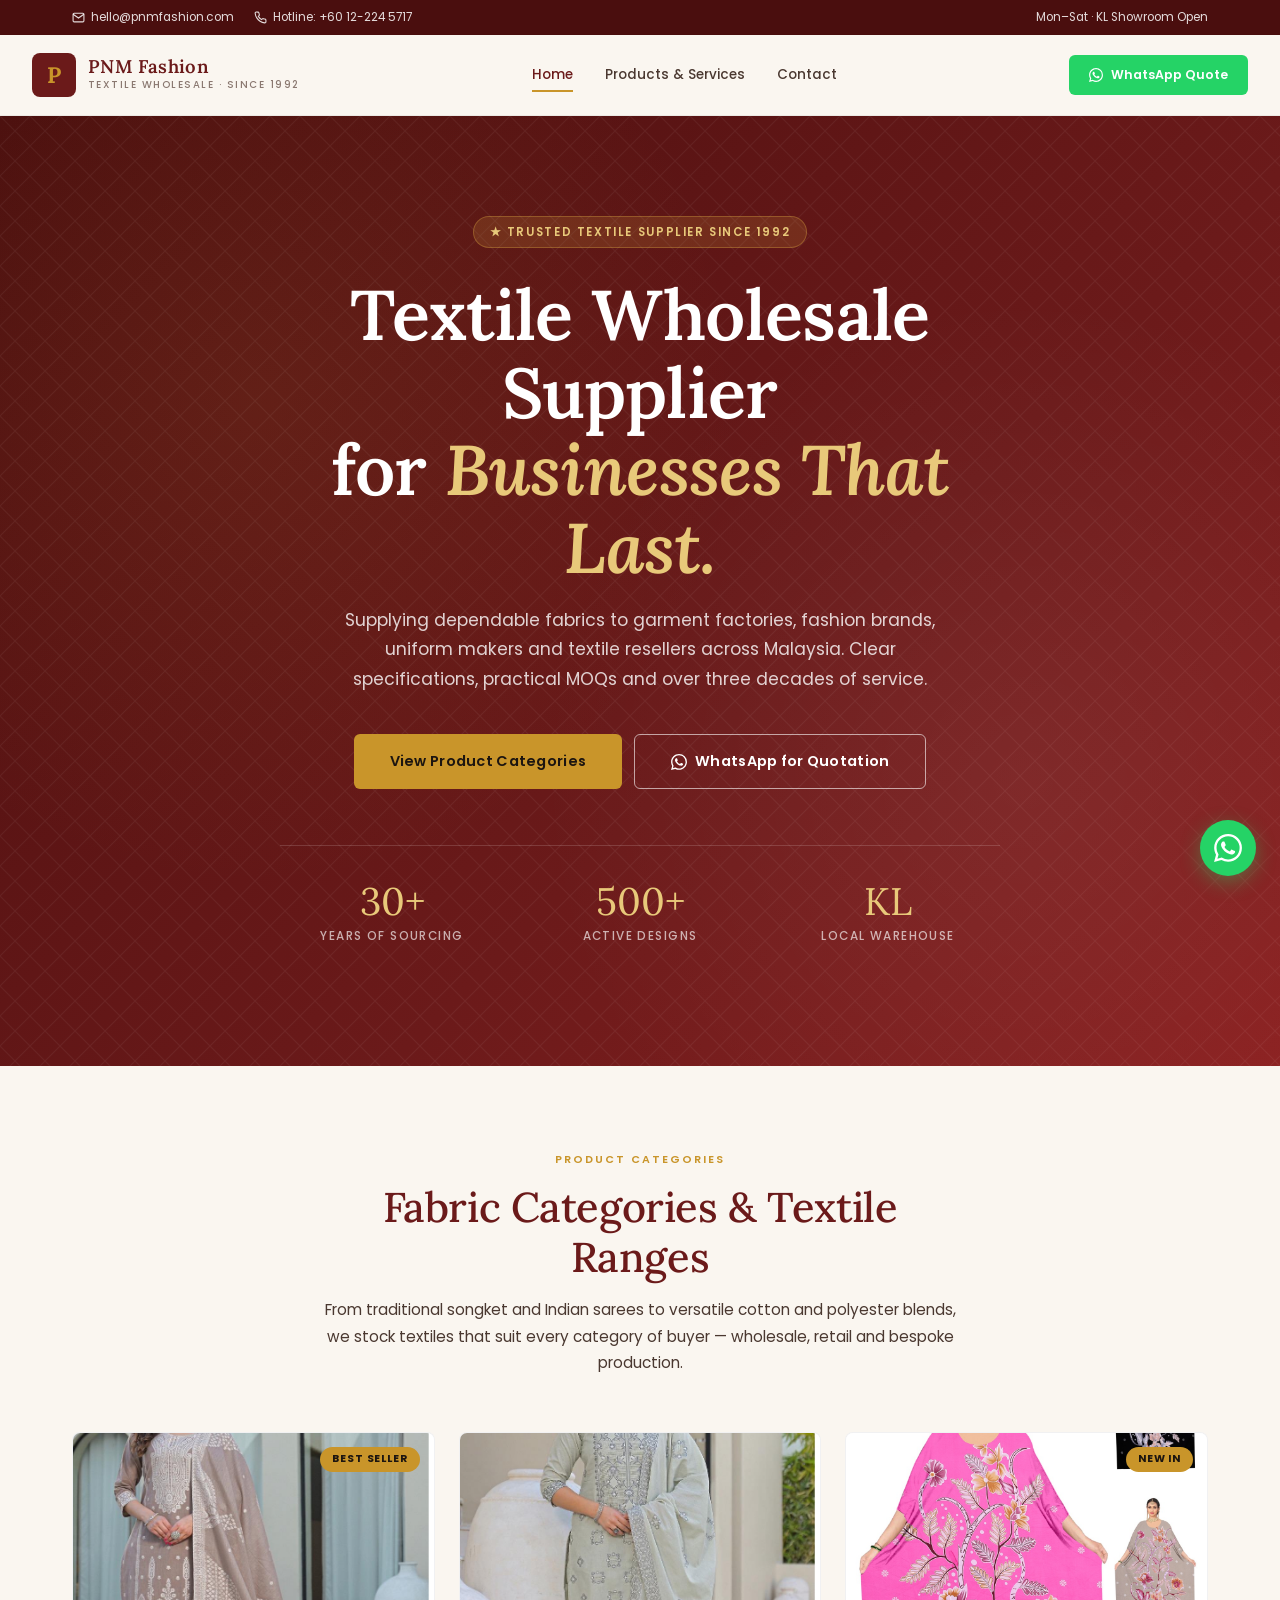
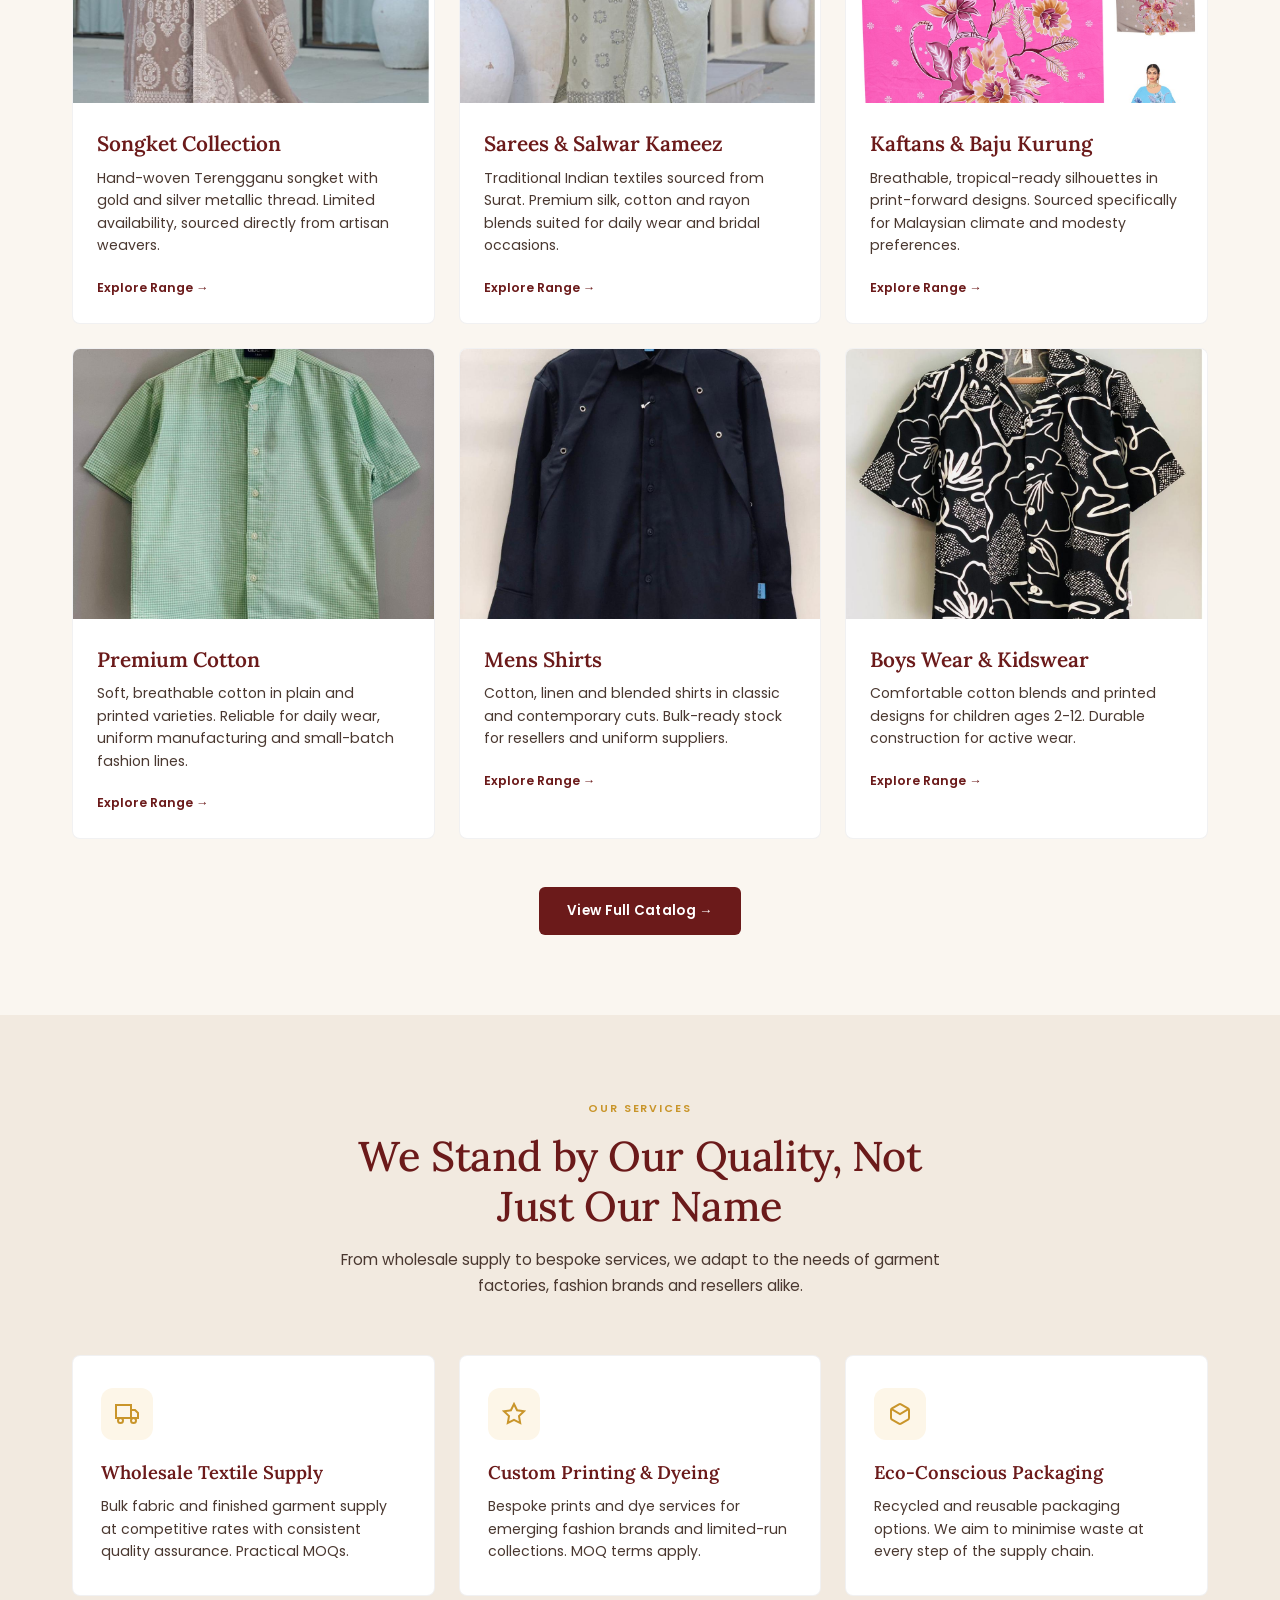
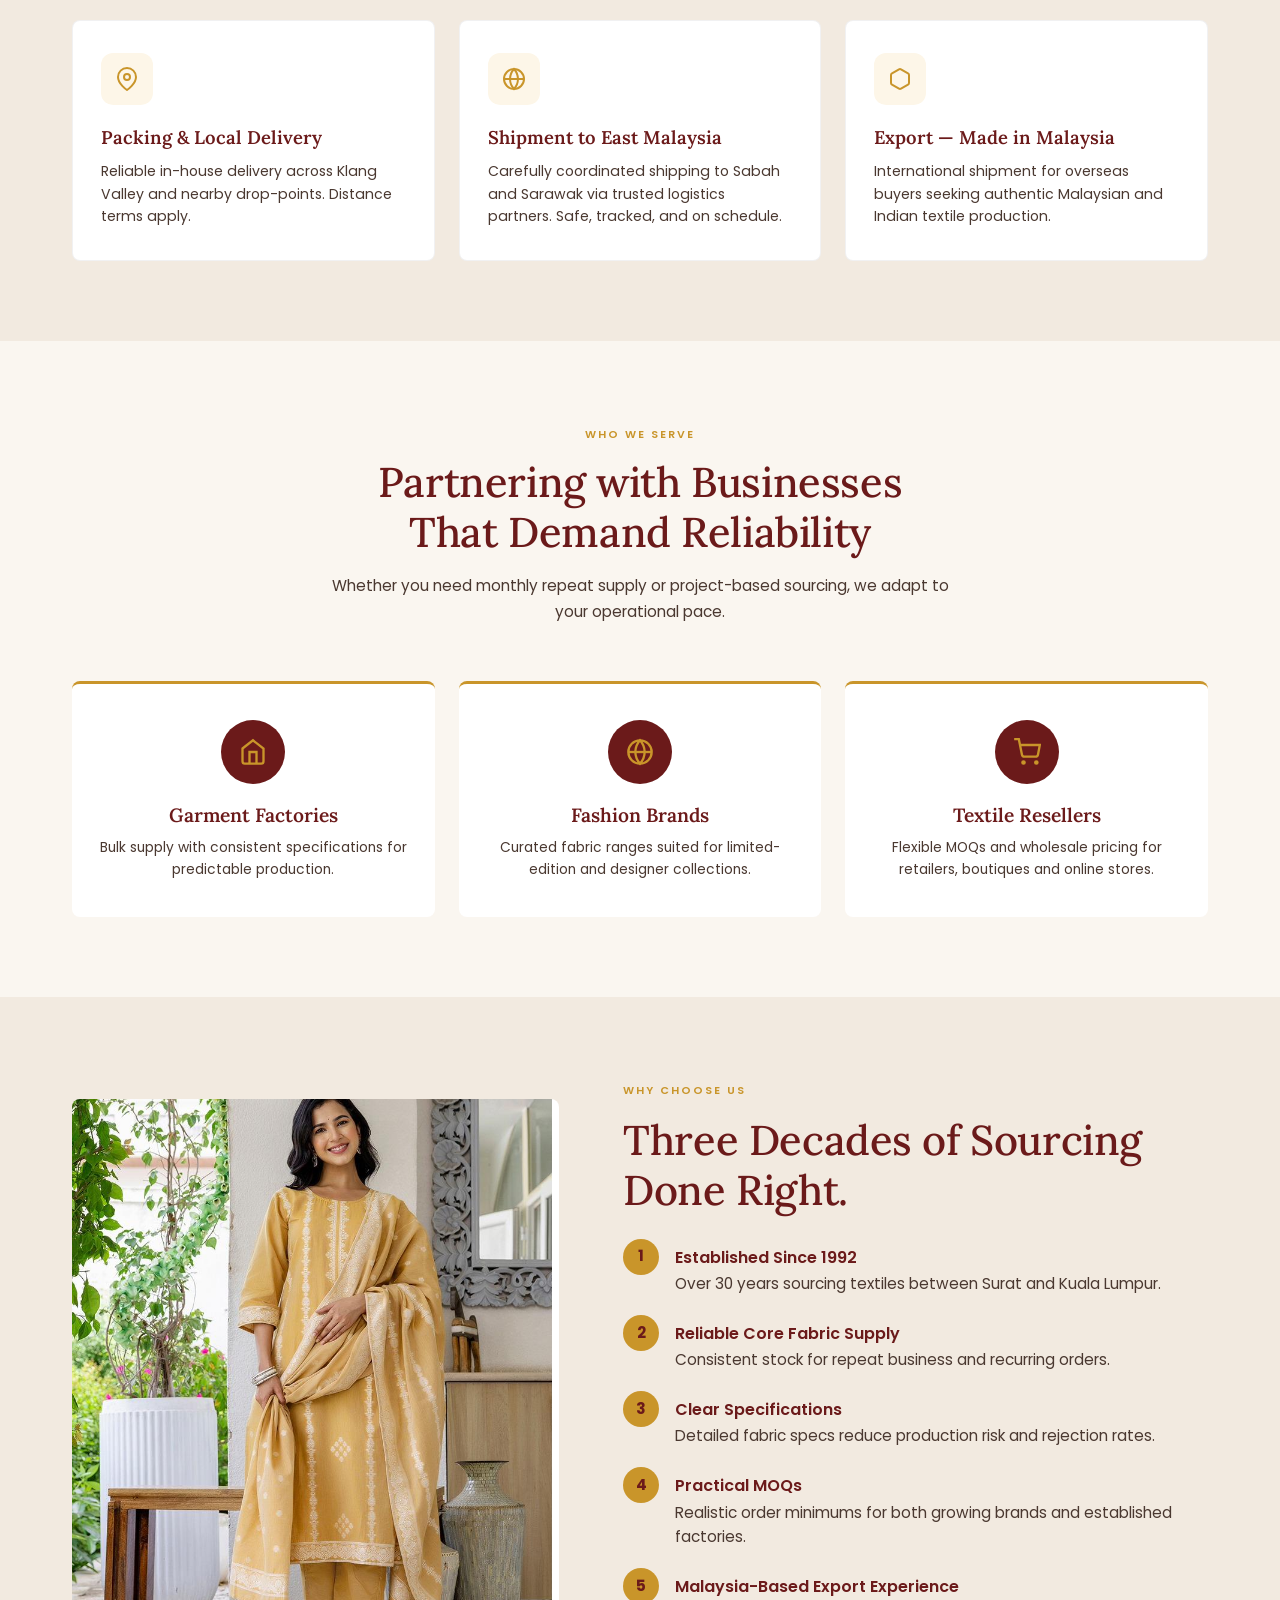
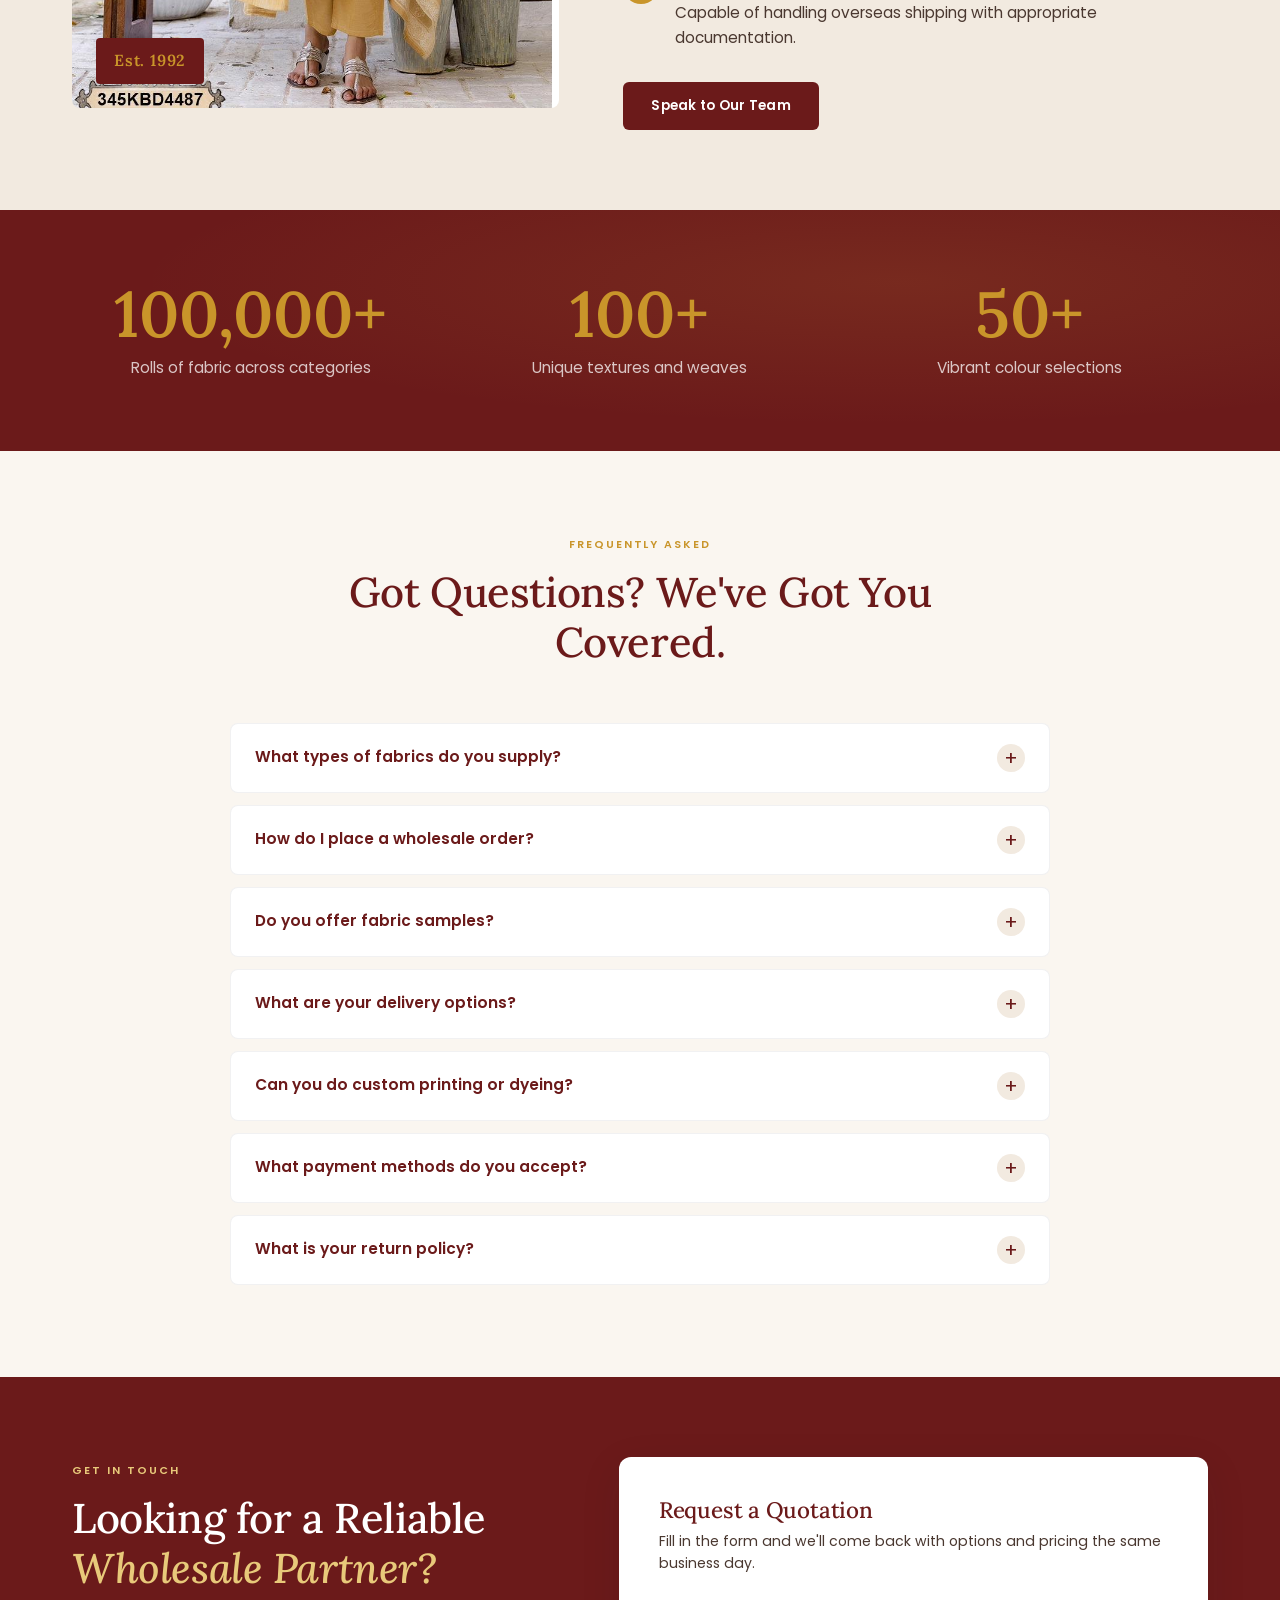
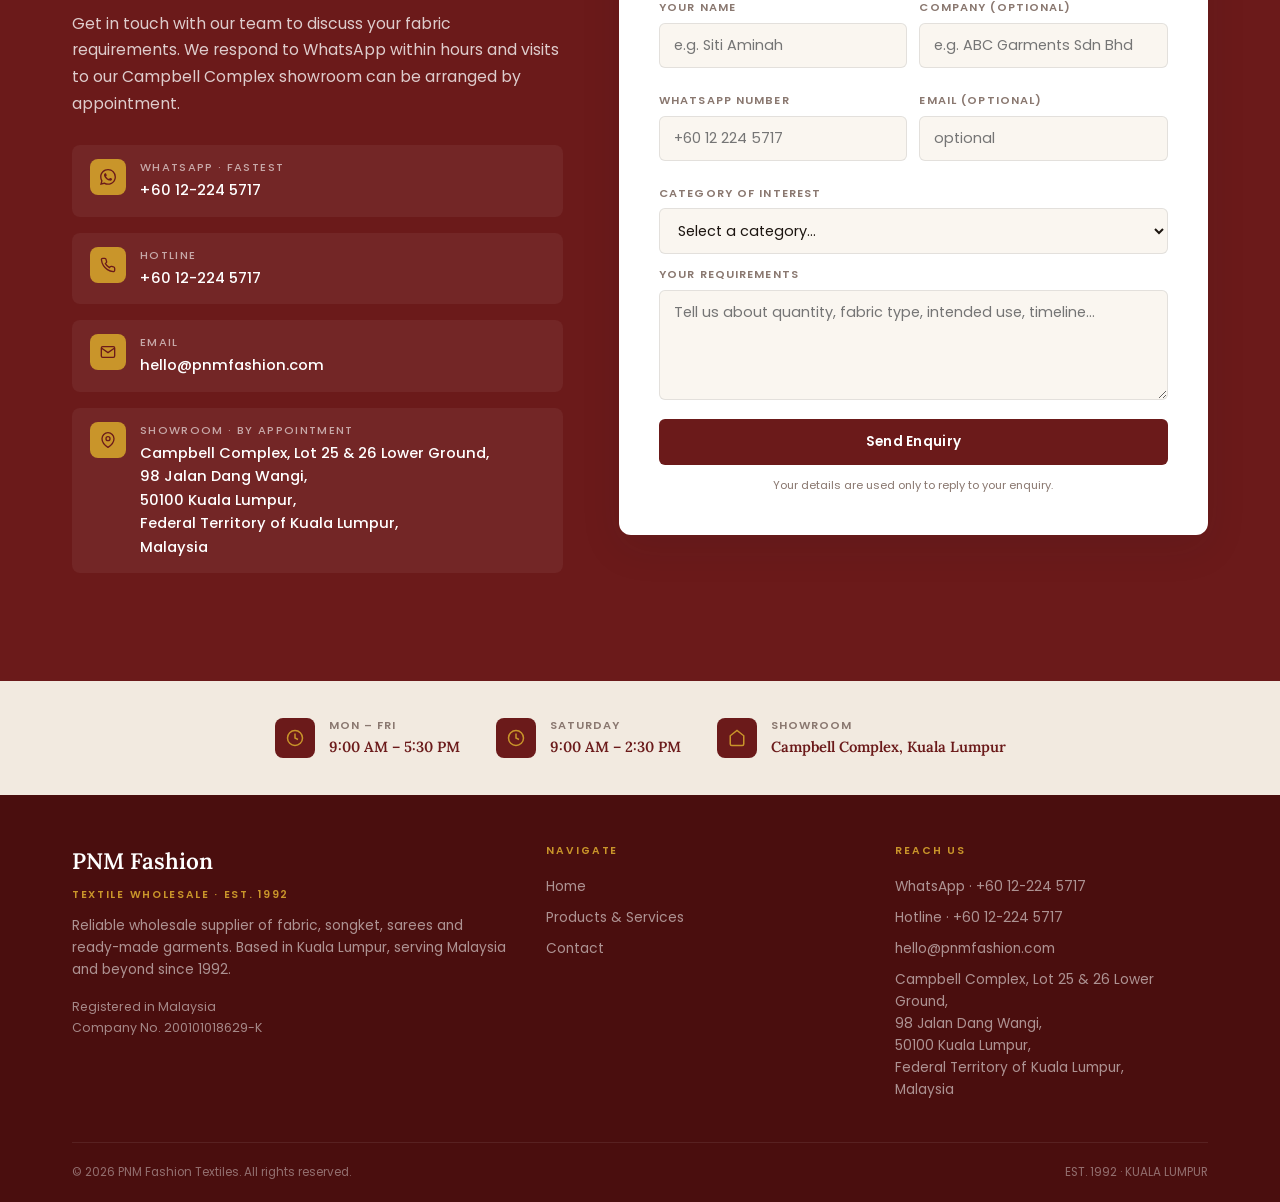
==== index.html @ eecfebcb "Update contact information, remove placeholder content, and update SEO files" ====
﻿<!DOCTYPE html>
<html lang="en">
<head>
  <meta charset="UTF-8">
  <meta name="viewport" content="width=device-width, initial-scale=1.0">
  <title>PNM Fashion Textiles — Wholesale Fabric Supplier in Kuala Lumpur</title>
  <meta name="description" content="Reliable wholesale fabric and textile supplier in Kuala Lumpur since 1992. Songket, sarees, kaftans, cotton, polyester, blends. WhatsApp for quotation.">
  <link rel="preconnect" href="https://fonts.googleapis.com">
  <link rel="preconnect" href="https://fonts.gstatic.com" crossorigin>
  <link href="https://fonts.googleapis.com/css2?family=Poppins:wght@300;400;500;600;700&family=Lora:ital,wght@0,400;0,500;0,600;1,400&display=swap" rel="stylesheet">
  <link rel="icon" type="image/svg+xml" href="data:image/svg+xml,%3Csvg xmlns='http://www.w3.org/2000/svg' viewBox='0 0 64 64'%3E%3Ccircle cx='32' cy='32' r='30' fill='%231E3A5F'/%3E%3Ctext x='32' y='42' font-family='Georgia' font-size='26' fill='%23E8B547' text-anchor='middle' font-weight='700'%3EP%3C/text%3E%3C/svg%3E">
  <style>
    *, *::before, *::after { box-sizing: border-box; margin: 0; padding: 0; }
    :root {
      --bg: #FAF6F0;
      --bg-soft: #F2EAE0;
      --bg-card: #FFFFFF;
      --ink: #1C1510;
      --ink-soft: #4A3830;
      --ink-faint: #8A7870;
      --navy: #6B1A1A;
      --navy-deep: #4A0E0E;
      --navy-light: #8B2020;
      --gold: #C9952A;
      --gold-soft: #E8C97A;
      --teal: #6B3A1A;
      --line: rgba(28,31,38,0.1);
      --line-soft: rgba(28,31,38,0.06);
      --shadow: 0 4px 20px rgba(28,31,38,0.06);
      --shadow-lg: 0 12px 40px rgba(28,31,38,0.1);
      --t: 280ms cubic-bezier(0.4,0,0.2,1);
    }
    html { scroll-behavior: smooth; }
    body { font-family: 'Poppins', sans-serif; background: var(--bg); color: var(--ink); line-height: 1.6; font-size: 15px; font-weight: 400; }
    img { display: block; max-width: 100%; }
    a { text-decoration: none; color: inherit; }
    h1,h2,h3,h4 { font-family: 'Lora', Georgia, serif; font-weight: 500; line-height: 1.2; letter-spacing: -0.01em; }

    .container { max-width: 1200px; margin: 0 auto; padding: 0 32px; }
    @media (max-width: 768px) { .container { padding: 0 20px; } }

    .eyebrow {
      font-family: 'Poppins', sans-serif;
      font-size: 0.68rem;
      letter-spacing: 0.18em;
      text-transform: uppercase;
      color: var(--gold);
      font-weight: 600;
    }

    /* ── HEADER ── */
    .topbar {
      background: var(--navy-deep);
      color: rgba(255,255,255,0.85);
      font-size: 0.74rem;
      padding: 8px 0;
    }
    .topbar__inner { display: flex; justify-content: space-between; align-items: center; gap: 20px; flex-wrap: wrap; }
    .topbar__left, .topbar__right { display: flex; gap: 20px; align-items: center; flex-wrap: wrap; }
    .topbar a { display: inline-flex; align-items: center; gap: 6px; color: rgba(255,255,255,0.85); transition: color var(--t); }
    .topbar a:hover { color: var(--gold-soft); }
    .topbar svg { width: 13px; height: 13px; }
    @media (max-width: 640px) { .topbar { font-size: 0.7rem; } .topbar__left { display: none; } }

    .site-header {
      background: var(--bg);
      position: sticky;
      top: 0;
      z-index: 100;
      border-bottom: 1px solid var(--line-soft);
      box-shadow: 0 1px 3px rgba(28,31,38,0.03);
    }
    .header__inner { display: flex; align-items: center; justify-content: space-between; padding: 18px 32px; gap: 24px; }
    @media (max-width: 768px) { .header__inner { padding: 14px 20px; } }

    .header__logo { display: flex; align-items: center; gap: 12px; }
    .header__logo-mark {
      width: 44px; height: 44px;
      background: var(--navy);
      color: var(--gold);
      display: grid; place-items: center;
      font-family: 'Lora', serif;
      font-size: 1.4rem; font-weight: 700;
      border-radius: 8px;
    }
    .header__logo-text {
      display: flex; flex-direction: column; gap: 1px;
    }
    .header__logo-name { font-family: 'Lora', serif; font-size: 1.15rem; font-weight: 600; color: var(--navy); line-height: 1; letter-spacing: 0.02em; }
    .header__logo-sub { font-size: 0.62rem; letter-spacing: 0.15em; text-transform: uppercase; color: var(--ink-faint); font-weight: 500; }

    .header__nav { display: flex; gap: 32px; align-items: center; }
    @media (max-width: 720px) { .header__nav { display: none; } }
    .header__nav a {
      font-size: 0.84rem;
      font-weight: 500;
      color: var(--ink-soft);
      transition: color var(--t);
      position: relative;
      padding: 6px 0;
    }
    .header__nav a:hover, .header__nav a.active { color: var(--navy); }
    .header__nav a.active::after {
      content: '';
      position: absolute; bottom: 0; left: 0; right: 0;
      height: 2px; background: var(--gold);
    }
    .header__cta {
      display: inline-flex; align-items: center; gap: 8px;
      background: #25D366; color: white;
      padding: 10px 20px;
      font-size: 0.78rem; font-weight: 600;
      border-radius: 6px;
      transition: all var(--t);
    }
    .header__cta:hover { background: #1fbb5a; transform: translateY(-1px); box-shadow: 0 4px 14px rgba(37,211,102,0.3); }
    .header__cta svg { width: 14px; height: 14px; }

    /* Hamburger */
    .mob-btn {
      display: none;
      width: 40px; height: 40px;
      background: none; border: none; cursor: pointer;
      flex-direction: column; justify-content: center; align-items: center;
      gap: 5px;
    }
    .mob-btn span { display: block; width: 22px; height: 2px; background: var(--navy); border-radius: 2px; transition: all 300ms ease; }
    .mob-btn.open span:nth-child(1) { transform: translateY(7px) rotate(45deg); }
    .mob-btn.open span:nth-child(2) { opacity: 0; }
    .mob-btn.open span:nth-child(3) { transform: translateY(-7px) rotate(-45deg); }
    @media (max-width: 720px) { .mob-btn { display: flex; } }

    /* Mobile drawer */
    .mob-drawer {
      position: fixed; top: 0; right: -100%;
      width: min(320px, 85vw); height: 100vh;
      background: var(--bg);
      z-index: 1000;
      padding: 80px 32px 32px;
      transition: right 350ms cubic-bezier(0.4,0,0.2,1);
      overflow-y: auto;
      box-shadow: -8px 0 24px rgba(0,0,0,0.1);
    }
    .mob-drawer.open { right: 0; }
    .mob-drawer a {
      display: block;
      font-family: 'Lora', serif;
      font-size: 1.4rem;
      color: var(--navy);
      padding: 14px 0;
      border-bottom: 1px solid var(--line-soft);
    }
    .mob-drawer a.active { color: var(--gold); }
    .mob-drawer-wa {
      background: #25D366; color: white !important;
      text-align: center; border-radius: 6px;
      margin-top: 24px; padding: 14px !important;
      border: none !important;
      font-family: 'Poppins', sans-serif !important;
      font-size: 0.85rem !important;
      font-weight: 600;
    }
    .mob-overlay {
      display: none;
      position: fixed; inset: 0;
      background: rgba(0,0,0,0.5);
      z-index: 999;
    }
    .mob-overlay.open { display: block; }

    /* ── BUTTONS ── */
    .btn {
      display: inline-flex; align-items: center; gap: 8px;
      padding: 13px 28px;
      font-family: 'Poppins', sans-serif;
      font-size: 0.84rem; font-weight: 600;
      letter-spacing: 0.02em;
      cursor: pointer; border: none;
      transition: all var(--t);
      border-radius: 6px;
    }
    .btn--navy { background: var(--navy); color: white; }
    .btn--navy:hover { background: var(--navy-deep); transform: translateY(-1px); box-shadow: 0 6px 18px rgba(30,58,95,0.25); }
    .btn--gold { background: var(--gold); color: var(--ink); }
    .btn--gold:hover { background: #D8A53A; transform: translateY(-1px); }
    .btn--outline { background: transparent; color: var(--navy); border: 1.5px solid var(--navy); }
    .btn--outline:hover { background: var(--navy); color: white; }
    .btn--outline-white { background: transparent; color: white; border: 1.5px solid rgba(255,255,255,0.6); }
    .btn--outline-white:hover { background: rgba(255,255,255,0.1); border-color: white; }
    .btn--wa { background: #25D366; color: white; }
    .btn--wa:hover { background: #1fbb5a; transform: translateY(-1px); box-shadow: 0 6px 18px rgba(37,211,102,0.3); }
    .btn--lg { padding: 15px 36px; font-size: 0.9rem; }

    /* ── HERO ── */
    .hero {
      position: relative;
      background: linear-gradient(135deg, var(--navy-deep) 0%, var(--navy) 60%, var(--navy-light) 100%);
      color: white;
      overflow: hidden;
      padding: 100px 0 120px;
    }
    .hero::before {
      content: '';
      position: absolute; inset: 0;
      background-image:
        radial-gradient(circle at 20% 30%, rgba(232,181,71,0.08) 0%, transparent 40%),
        radial-gradient(circle at 80% 70%, rgba(255,255,255,0.06) 0%, transparent 40%);
    }
    .hero__pattern {
      position: absolute; inset: 0;
      opacity: 0.05;
      background-image: 
        linear-gradient(45deg, transparent 48%, white 49%, white 51%, transparent 52%),
        linear-gradient(-45deg, transparent 48%, white 49%, white 51%, transparent 52%);
      background-size: 30px 30px;
    }
    .hero__inner { position: relative; z-index: 2; text-align: center; max-width: 820px; margin: 0 auto; }
    .hero__badge {
      display: inline-flex; align-items: center; gap: 8px;
      background: rgba(232,181,71,0.15);
      color: var(--gold-soft);
      padding: 6px 16px;
      border-radius: 100px;
      font-size: 0.72rem;
      letter-spacing: 0.14em;
      text-transform: uppercase;
      font-weight: 600;
      border: 1px solid rgba(232,181,71,0.3);
      margin-bottom: 28px;
    }
    .hero__title {
      font-family: 'Lora', serif;
      font-size: clamp(2.4rem, 5.5vw, 4.4rem);
      font-weight: 600;
      line-height: 1.1;
      margin-bottom: 20px;
      color: white;
    }
    .hero__title em { color: var(--gold-soft); font-style: italic; }
    .hero__sub {
      font-size: 1.08rem;
      color: rgba(255,255,255,0.8);
      line-height: 1.7;
      max-width: 640px;
      margin: 0 auto 40px;
    }
    .hero__ctas { display: flex; gap: 12px; justify-content: center; flex-wrap: wrap; margin-bottom: 56px; }
    .hero__stats {
      display: grid;
      grid-template-columns: repeat(3, 1fr);
      gap: 24px;
      max-width: 720px;
      margin: 0 auto;
      padding-top: 36px;
      border-top: 1px solid rgba(255,255,255,0.15);
    }
    @media (max-width: 640px) {
      .hero { padding: 60px 0 80px; }
      .hero__stats { grid-template-columns: 1fr; gap: 16px; padding-top: 28px; }
      .hero__ctas { flex-direction: column; align-items: center; }
      .hero__ctas .btn { width: 100%; max-width: 280px; justify-content: center; }
    }
    .hero__stat-num {
      font-family: 'Lora', serif;
      font-size: 2.4rem;
      color: var(--gold-soft);
      line-height: 1;
      display: block;
      margin-bottom: 6px;
    }
    .hero__stat-label {
      font-size: 0.74rem;
      letter-spacing: 0.12em;
      text-transform: uppercase;
      color: rgba(255,255,255,0.65);
      font-weight: 500;
    }

    /* ── SECTION ── */
    .section { padding: 80px 0; }
    .section--tight { padding: 56px 0; }
    .section--soft { background: var(--bg-soft); }
    .section-header { text-align: center; max-width: 640px; margin: 0 auto 56px; }
    .section-header h2 { font-size: clamp(1.8rem, 3.4vw, 2.6rem); margin: 12px 0 16px; color: var(--navy); }
    .section-header p { font-size: 0.96rem; color: var(--ink-soft); line-height: 1.7; }

    /* ── FABRIC CATEGORIES ── */
    .cat-grid {
      display: grid;
      grid-template-columns: repeat(3, 1fr);
      gap: 24px;
    }
    @media (max-width: 900px) { .cat-grid { grid-template-columns: repeat(2, 1fr); } }
    @media (max-width: 560px) { .cat-grid { grid-template-columns: 1fr; } }

    .cat-card {
      background: var(--bg-card);
      border: 1px solid var(--line-soft);
      overflow: hidden;
      transition: all var(--t);
      display: block;
      border-radius: 8px;
    }
    .cat-card:hover { transform: translateY(-4px); box-shadow: var(--shadow-lg); border-color: var(--gold); }
    .cat-card__img {
      aspect-ratio: 4/3;
      overflow: hidden;
      position: relative;
      background: var(--bg-soft);
    }
    .cat-card__img img {
      width: 100%; height: 100%;
      object-fit: cover;
      transition: transform 700ms ease;
    }
    .cat-card:hover .cat-card__img img { transform: scale(1.06); }
    .cat-card__tag {
      position: absolute;
      top: 14px; right: 14px;
      background: var(--gold);
      color: var(--ink);
      padding: 4px 12px;
      border-radius: 100px;
      font-size: 0.66rem;
      font-weight: 700;
      letter-spacing: 0.08em;
      text-transform: uppercase;
    }
    .cat-card__body { padding: 24px; }
    .cat-card__name { font-family: 'Lora', serif; font-size: 1.3rem; font-weight: 600; color: var(--navy); margin-bottom: 6px; }
    .cat-card__desc { font-size: 0.88rem; color: var(--ink-soft); line-height: 1.6; margin-bottom: 18px; }
    .cat-card__link {
      display: inline-flex; align-items: center; gap: 6px;
      font-size: 0.78rem; font-weight: 600;
      color: var(--navy);
      transition: gap var(--t);
    }
    .cat-card__link:hover { gap: 10px; color: var(--gold); }

    /* ── SERVICES ── */
    .service-grid {
      display: grid;
      grid-template-columns: repeat(3, 1fr);
      gap: 24px;
    }
    @media (max-width: 900px) { .service-grid { grid-template-columns: repeat(2, 1fr); } }
    @media (max-width: 560px) { .service-grid { grid-template-columns: 1fr; } }

    .service-card {
      background: var(--bg-card);
      padding: 32px 28px;
      border-radius: 8px;
      border: 1px solid var(--line-soft);
      transition: all var(--t);
    }
    .service-card:hover { transform: translateY(-3px); box-shadow: var(--shadow); }
    .service-card__icon {
      width: 52px; height: 52px;
      background: rgba(232,181,71,0.12);
      color: var(--gold);
      border-radius: 12px;
      display: grid; place-items: center;
      margin-bottom: 18px;
    }
    .service-card__icon svg { width: 24px; height: 24px; }
    .service-card__title { font-family: 'Lora', serif; font-size: 1.15rem; font-weight: 600; color: var(--navy); margin-bottom: 8px; }
    .service-card__desc { font-size: 0.88rem; color: var(--ink-soft); line-height: 1.6; }

    /* ── WHO WE SERVE ── */
    .serve-grid {
      display: grid;
      grid-template-columns: repeat(3, 1fr);
      gap: 24px;
    }
    @media (max-width: 768px) { .serve-grid { grid-template-columns: 1fr; } }
    .serve-card {
      text-align: center;
      padding: 36px 24px;
      background: var(--bg-card);
      border-radius: 8px;
      border-top: 3px solid var(--gold);
    }
    .serve-card__icon {
      width: 64px; height: 64px;
      background: var(--navy);
      color: var(--gold);
      border-radius: 50%;
      display: grid; place-items: center;
      margin: 0 auto 16px;
    }
    .serve-card__icon svg { width: 28px; height: 28px; }
    .serve-card__title { font-family: 'Lora', serif; font-size: 1.2rem; font-weight: 600; color: var(--navy); margin-bottom: 6px; }
    .serve-card__desc { font-size: 0.86rem; color: var(--ink-soft); }

    /* ── WHY US ── */
    .why-block {
      display: grid;
      grid-template-columns: 1fr 1.2fr;
      gap: 64px;
      align-items: center;
    }
    @media (max-width: 900px) { .why-block { grid-template-columns: 1fr; gap: 40px; } }

    .why-block__image {
      position: relative;
      aspect-ratio: 4/5;
      overflow: hidden;
      border-radius: 8px;
    }
    .why-block__image img { width: 100%; height: 100%; object-fit: cover; }
    .why-block__image::after {
      content: 'Est. 1992';
      position: absolute; bottom: 24px; left: 24px;
      background: var(--navy);
      color: var(--gold);
      padding: 10px 18px;
      font-family: 'Lora', serif;
      font-size: 1rem;
      font-weight: 600;
      letter-spacing: 0.05em;
      border-radius: 4px;
    }
    .why-block__body h2 { font-size: clamp(1.8rem, 3.4vw, 2.6rem); color: var(--navy); margin: 14px 0 24px; }
    .why-list { display: flex; flex-direction: column; gap: 18px; margin-bottom: 32px; }
    .why-item { display: flex; gap: 16px; }
    .why-item__num {
      flex-shrink: 0;
      width: 36px; height: 36px;
      background: var(--gold);
      color: var(--navy);
      border-radius: 50%;
      display: grid; place-items: center;
      font-weight: 700;
      font-size: 0.95rem;
    }
    .why-item__text { font-size: 0.96rem; color: var(--ink-soft); line-height: 1.6; padding-top: 6px; }
    .why-item__text strong { color: var(--navy); font-weight: 600; display: block; margin-bottom: 2px; font-size: 1rem; }

    /* ── BIG STATS STRIP ── */
    .stats-strip {
      background: var(--navy);
      color: white;
      padding: 72px 0;
      position: relative;
      overflow: hidden;
    }
    .stats-strip::before {
      content: '';
      position: absolute; inset: 0;
      background: radial-gradient(ellipse at 70% 30%, rgba(232,181,71,0.1) 0%, transparent 60%);
    }
    .stats-strip__inner {
      position: relative;
      display: grid;
      grid-template-columns: repeat(3, 1fr);
      gap: 32px;
      text-align: center;
    }
    @media (max-width: 768px) { .stats-strip__inner { grid-template-columns: 1fr; gap: 32px; } .stats-strip { padding: 56px 0; } }
    .big-stat-num {
      font-family: 'Lora', serif;
      font-size: clamp(2.6rem, 5vw, 4rem);
      color: var(--gold);
      line-height: 1;
      margin-bottom: 10px;
      font-weight: 600;
    }
    .big-stat-label {
      font-size: 0.96rem;
      color: rgba(255,255,255,0.75);
      max-width: 280px;
      margin: 0 auto;
      line-height: 1.5;
    }

    /* ── FAQ ── */
    .faq-list { max-width: 820px; margin: 0 auto; }
    .faq-item {
      background: var(--bg-card);
      border-radius: 8px;
      border: 1px solid var(--line-soft);
      margin-bottom: 12px;
      overflow: hidden;
      transition: box-shadow var(--t);
    }
    .faq-item.open { box-shadow: var(--shadow); }
    .faq-q {
      padding: 20px 24px;
      cursor: pointer;
      display: flex;
      justify-content: space-between;
      align-items: center;
      gap: 16px;
      font-weight: 600;
      color: var(--navy);
      font-size: 0.96rem;
      user-select: none;
    }
    .faq-q__icon {
      flex-shrink: 0;
      width: 28px; height: 28px;
      background: var(--bg-soft);
      color: var(--navy);
      border-radius: 50%;
      display: grid; place-items: center;
      font-size: 1.2rem;
      font-weight: 400;
      transition: all var(--t);
    }
    .faq-item.open .faq-q__icon {
      background: var(--gold);
      transform: rotate(45deg);
    }
    .faq-a {
      max-height: 0;
      overflow: hidden;
      transition: max-height 350ms ease, padding 350ms ease;
      padding: 0 24px;
      color: var(--ink-soft);
      font-size: 0.9rem;
      line-height: 1.7;
    }
    .faq-item.open .faq-a { max-height: 300px; padding: 0 24px 22px; }

    /* ── CONTACT SECTION ── */
    .contact-section {
      background: var(--navy);
      color: white;
      padding: 80px 0;
    }
    .contact-grid {
      display: grid;
      grid-template-columns: 1fr 1.2fr;
      gap: 56px;
      align-items: start;
    }
    @media (max-width: 900px) { .contact-grid { grid-template-columns: 1fr; gap: 36px; } .contact-section { padding: 56px 0; } }

    .contact-section h2 { font-size: clamp(1.8rem, 3.4vw, 2.6rem); color: white; margin: 12px 0 18px; }
    .contact-section h2 em { color: var(--gold-soft); }
    .contact-section .eyebrow { color: var(--gold-soft); }
    .contact-intro { color: rgba(255,255,255,0.78); line-height: 1.7; margin-bottom: 28px; font-size: 0.98rem; }

    .contact-info { display: flex; flex-direction: column; gap: 16px; margin-bottom: 28px; }
    .contact-info-item {
      display: flex; gap: 14px; align-items: flex-start;
      padding: 14px 18px;
      background: rgba(255,255,255,0.05);
      border-radius: 8px;
      transition: background var(--t);
    }
    .contact-info-item:hover { background: rgba(255,255,255,0.1); }
    .contact-info-item__icon {
      width: 36px; height: 36px;
      background: var(--gold);
      color: var(--navy);
      border-radius: 8px;
      display: grid; place-items: center;
      flex-shrink: 0;
    }
    .contact-info-item__icon svg { width: 16px; height: 16px; }
    .contact-info-item__label { font-size: 0.7rem; letter-spacing: 0.12em; text-transform: uppercase; color: rgba(255,255,255,0.6); margin-bottom: 2px; font-weight: 500; }
    .contact-info-item__value { color: white; font-weight: 500; font-size: 0.92rem; }
.contact-form-card {
      background: white;
      color: var(--ink);
      padding: 40px;
      border-radius: 12px;
      box-shadow: var(--shadow-lg);
    }
    @media (max-width: 600px) { .contact-form-card { padding: 28px 22px; } }
    .contact-form-card h3 { font-family: 'Lora', serif; font-size: 1.4rem; color: var(--navy); margin-bottom: 6px; }
    .contact-form-card > p { color: var(--ink-soft); font-size: 0.88rem; margin-bottom: 24px; }
    .form-row { display: grid; grid-template-columns: 1fr 1fr; gap: 12px; margin-bottom: 12px; }
    @media (max-width: 500px) { .form-row { grid-template-columns: 1fr; } }
    .form-group { margin-bottom: 12px; }
    .form-group label { display: block; font-size: 0.7rem; letter-spacing: 0.1em; text-transform: uppercase; color: var(--ink-faint); margin-bottom: 6px; font-weight: 600; }
    .form-group input, .form-group textarea, .form-group select {
      width: 100%;
      padding: 11px 14px;
      border: 1px solid var(--line);
      background: var(--bg);
      font-size: 0.9rem;
      font-family: inherit;
      color: var(--ink);
      transition: border-color var(--t);
      border-radius: 6px;
    }
    .form-group input:focus, .form-group textarea:focus, .form-group select:focus { outline: none; border-color: var(--navy); }
    .form-group textarea { resize: vertical; min-height: 110px; }

    .hours-strip {
      background: var(--bg-soft);
      padding: 36px 0;
    }
    .hours-strip__inner {
      display: flex;
      gap: 36px;
      justify-content: center;
      flex-wrap: wrap;
    }
    .hours-item { display: flex; gap: 14px; align-items: center; }
    .hours-item__icon {
      width: 40px; height: 40px;
      background: var(--navy);
      color: var(--gold);
      border-radius: 8px;
      display: grid; place-items: center;
      flex-shrink: 0;
    }
    .hours-item__icon svg { width: 18px; height: 18px; }
    .hours-item__label { font-size: 0.7rem; letter-spacing: 0.1em; text-transform: uppercase; color: var(--ink-faint); font-weight: 600; }
    .hours-item__value { color: var(--navy); font-weight: 600; font-size: 0.92rem; font-family: 'Lora', serif; }

    /* ── FOOTER ── */
    .site-footer {
      background: var(--navy-deep);
      color: rgba(255,255,255,0.75);
      padding: 48px 0 20px;
    }
    .footer__inner {
      display: grid;
      grid-template-columns: 1.4fr 1fr 1fr;
      gap: 36px;
      padding-bottom: 32px;
      border-bottom: 1px solid rgba(255,255,255,0.08);
      margin-bottom: 20px;
    }
    @media (max-width: 720px) { .footer__inner { grid-template-columns: 1fr; gap: 24px; } }
    .footer-brand-name { font-family: 'Lora', serif; font-size: 1.4rem; color: white; font-weight: 600; margin-bottom: 8px; }
    .footer-tagline { font-size: 0.86rem; line-height: 1.6; color: rgba(255,255,255,0.55); margin-bottom: 14px; }
    .footer-heading { font-size: 0.66rem; letter-spacing: 0.18em; text-transform: uppercase; color: var(--gold); margin-bottom: 16px; font-weight: 600; }
    .footer-link { display: block; font-size: 0.86rem; color: rgba(255,255,255,0.55); margin-bottom: 9px; transition: color var(--t); }
    .footer-link:hover { color: white; }
    .footer-bottom { display: flex; justify-content: space-between; font-size: 0.74rem; color: rgba(255,255,255,0.4); flex-wrap: wrap; gap: 8px; }

    /* WhatsApp float */
    .wa-float {
      position: fixed;
      bottom: 24px; right: 24px;
      width: 56px; height: 56px;
      background: #25D366;
      color: white;
      border-radius: 50%;
      display: grid; place-items: center;
      z-index: 998;
      box-shadow: 0 6px 20px rgba(37,211,102,0.4);
      transition: transform 200ms ease;
      overflow: hidden;
    }
    .wa-float svg { width: 28px; height: 28px; }
    .wa-float:hover { transform: scale(1.1); }

    /* Animations */
    @keyframes fadeUp { from { opacity:0; transform: translateY(20px); } to { opacity:1; transform: none; } }
    .fade-up { animation: fadeUp 600ms ease backwards; }
    .d1 { animation-delay: 80ms; }
    .d2 { animation-delay: 180ms; }
    .d3 { animation-delay: 280ms; }
  </style>
</head>
<body>

  <!-- TOP BAR -->
  <div class="topbar">
    <div class="container topbar__inner">
      <div class="topbar__left">
        <a href="mailto:hello@pnmfashion.com">
          <svg viewBox="0 0 24 24" fill="none" stroke="currentColor" stroke-width="2"><path d="M4 4h16c1.1 0 2 .9 2 2v12c0 1.1-.9 2-2 2H4c-1.1 0-2-.9-2-2V6c0-1.1.9-2 2-2z"/><polyline points="22,6 12,13 2,6"/></svg>
          hello@pnmfashion.com
        </a>
        <a href="tel:+60122245717">
          <svg viewBox="0 0 24 24" fill="none" stroke="currentColor" stroke-width="2"><path d="M22 16.92v3a2 2 0 01-2.18 2 19.79 19.79 0 01-8.63-3.07A19.5 19.5 0 015.19 12.7 19.79 19.79 0 012.12 4.07A2 2 0 014.11 2h3a2 2 0 012 1.72c.127.96.361 1.903.7 2.81a2 2 0 01-.45 2.11L8.09 9.91a16 16 0 006 6l1.27-1.27a2 2 0 012.11-.45c.907.339 1.85.573 2.81.7A2 2 0 0122 16.92z"/></svg>
          Hotline: +60 12-224 5717
        </a>
      </div>
      <div class="topbar__right">
        <span>Mon–Sat · KL Showroom Open</span>
      </div>
    </div>
  </div>

  <!-- HEADER -->
  <header class="site-header">
    <div class="header__inner">
      <a href="index.html" class="header__logo">
        <div class="header__logo-mark">P</div>
        <div class="header__logo-text">
          <div class="header__logo-name">PNM Fashion</div>
          <div class="header__logo-sub">Textile Wholesale · Since 1992</div>
        </div>
      </a>
      <nav class="header__nav">
        <a href="index.html" class="active">Home</a>
        <a href="catalog.html">Products & Services</a>
        <a href="#contact">Contact</a>
      </nav>
      <a href="https://wa.me/60122245717" class="header__cta" target="_blank" rel="noopener">
        <svg viewBox="0 0 24 24" fill="currentColor"><path d="M17.472 14.382c-.297-.149-1.758-.867-2.03-.967-.273-.099-.471-.148-.67.15-.197.297-.767.966-.94 1.164-.173.199-.347.223-.644.075-.297-.15-1.255-.463-2.39-1.475-.883-.788-1.48-1.761-1.653-2.059-.173-.297-.018-.458.13-.606.134-.133.298-.347.446-.52.149-.174.198-.298.298-.497.099-.198.05-.371-.025-.52-.075-.149-.669-1.612-.916-2.207-.242-.579-.487-.5-.669-.51c-.173-.008-.371-.01-.57-.01-.198 0-.52.074-.792.372-.272.297-1.04 1.016-1.04 2.479 0 1.462 1.065 2.875 1.213 3.074.149.198 2.096 3.2 5.077 4.487.709.306 1.262.489 1.694.625.712.227 1.36.195 1.871.118.571-.085 1.758-.719 2.006-1.413.248-.694.248-1.289.173-1.413-.074-.124-.272-.198-.57-.347m-5.421 7.403h-.004a9.87 9.87 0 01-5.031-1.378l-.361-.214-3.741.982.998-3.648-.235-.374a9.86 9.86 0 01-1.51-5.26c.001-5.45 4.436-9.884 9.888-9.884 2.64 0 5.122 1.03 6.988 2.898a9.825 9.825 0 012.893 6.994c-.003 5.45-4.437 9.884-9.885 9.884m8.413-18.297A11.815 11.815 0 0012.05 0C5.495 0 .16 5.335.157 11.892c0 2.096.547 4.142 1.588 5.945L.057 24l6.305-1.654a11.882 11.882 0 005.683 1.448h.005c6.554 0 11.89-5.335 11.893-11.893a11.821 11.821 0 00-3.48-8.413Z"/></svg>
        WhatsApp Quote
      </a>
      <button class="mob-btn" id="mobBtn" aria-label="Menu"><span></span><span></span><span></span></button>
    </div>
  </header>

  <!-- MOBILE DRAWER -->
  <div class="mob-overlay" id="mobOverlay"></div>
  <nav class="mob-drawer" id="mobDrawer">
    <a href="index.html" class="active">Home</a>
    <a href="catalog.html">Products & Services</a>
    <a href="#contact">Contact</a>
    <a href="https://wa.me/60122245717" class="mob-drawer-wa" target="_blank" rel="noopener">WhatsApp Quote</a>
  </nav>

  <!-- HERO -->
  <section class="hero">
    <div class="hero__pattern"></div>
    <div class="container hero__inner">
      <span class="hero__badge fade-up">★ Trusted Textile Supplier Since 1992</span>
      <h1 class="hero__title fade-up d1">
        Textile Wholesale Supplier<br>
        for <em>Businesses That Last.</em>
      </h1>
      <p class="hero__sub fade-up d2">
        Supplying dependable fabrics to garment factories, fashion brands, uniform makers and textile resellers across Malaysia. Clear specifications, practical MOQs and over three decades of service.
      </p>
      <div class="hero__ctas fade-up d2">
        <a href="catalog.html" class="btn btn--gold btn--lg">View Product Categories</a>
        <a href="https://wa.me/60122245717" class="btn btn--outline-white btn--lg" target="_blank" rel="noopener">
          <svg viewBox="0 0 24 24" fill="currentColor" width="16" height="16"><path d="M17.472 14.382c-.297-.149-1.758-.867-2.03-.967-.273-.099-.471-.148-.67.15-.197.297-.767.966-.94 1.164-.173.199-.347.223-.644.075-.297-.15-1.255-.463-2.39-1.475-.883-.788-1.48-1.761-1.653-2.059-.173-.297-.018-.458.13-.606.134-.133.298-.347.446-.52.149-.174.198-.298.298-.497.099-.198.05-.371-.025-.52-.075-.149-.669-1.612-.916-2.207-.242-.579-.487-.5-.669-.51c-.173-.008-.371-.01-.57-.01-.198 0-.52.074-.792.372-.272.297-1.04 1.016-1.04 2.479 0 1.462 1.065 2.875 1.213 3.074.149.198 2.096 3.2 5.077 4.487.709.306 1.262.489 1.694.625.712.227 1.36.195 1.871.118.571-.085 1.758-.719 2.006-1.413.248-.694.248-1.289.173-1.413-.074-.124-.272-.198-.57-.347m-5.421 7.403h-.004a9.87 9.87 0 01-5.031-1.378l-.361-.214-3.741.982.998-3.648-.235-.374a9.86 9.86 0 01-1.51-5.26c.001-5.45 4.436-9.884 9.888-9.884 2.64 0 5.122 1.03 6.988 2.898a9.825 9.825 0 012.893 6.994c-.003 5.45-4.437 9.884-9.885 9.884m8.413-18.297A11.815 11.815 0 0012.05 0C5.495 0 .16 5.335.157 11.892c0 2.096.547 4.142 1.588 5.945L.057 24l6.305-1.654a11.882 11.882 0 005.683 1.448h.005c6.554 0 11.89-5.335 11.893-11.893a11.821 11.821 0 00-3.48-8.413Z"/></svg>
          WhatsApp for Quotation
        </a>
      </div>
      <div class="hero__stats fade-up d3">
        <div>
          <div class="hero__stat-num">30+</div>
          <div class="hero__stat-label">Years of Sourcing</div>
        </div>
        <div>
          <div class="hero__stat-num">500+</div>
          <div class="hero__stat-label">Active Designs</div>
        </div>
        <div>
          <div class="hero__stat-num">KL</div>
          <div class="hero__stat-label">Local Warehouse</div>
        </div>
      </div>
    </div>
  </section>

  <!-- FABRIC CATEGORIES -->
  <section class="section" id="products">
    <div class="container">
      <div class="section-header">
        <span class="eyebrow">Product Categories</span>
        <h2>Fabric Categories & Textile Ranges</h2>
        <p>From traditional songket and Indian sarees to versatile cotton and polyester blends, we stock textiles that suit every category of buyer — wholesale, retail and bespoke production.</p>
      </div>

      <div class="cat-grid">
        <a href="catalog.html?cat=songket" class="cat-card">
          <div class="cat-card__img">
            <img src="assets/images/person_image_44.jpeg" alt="Songket Collection">
            <span class="cat-card__tag">Best Seller</span>
          </div>
          <div class="cat-card__body">
            <div class="cat-card__name">Songket Collection</div>
            <p class="cat-card__desc">Hand-woven Terengganu songket with gold and silver metallic thread. Limited availability, sourced directly from artisan weavers.</p>
            <span class="cat-card__link">Explore Range →</span>
          </div>
        </a>

        <a href="catalog.html?cat=sarees" class="cat-card">
          <div class="cat-card__img">
            <img src="assets/images/person_image_38.jpeg" alt="Sarees and Salwar Kameez">
          </div>
          <div class="cat-card__body">
            <div class="cat-card__name">Sarees & Salwar Kameez</div>
            <p class="cat-card__desc">Traditional Indian textiles sourced from Surat. Premium silk, cotton and rayon blends suited for daily wear and bridal occasions.</p>
            <span class="cat-card__link">Explore Range →</span>
          </div>
        </a>

        <a href="catalog.html?cat=kaftans" class="cat-card">
          <div class="cat-card__img">
            <img src="assets/images/WhatsApp_Image_20260512_at_9_33_54_PM.jpeg" alt="Kaftans">
            <span class="cat-card__tag">New In</span>
          </div>
          <div class="cat-card__body">
            <div class="cat-card__name">Kaftans & Baju Kurung</div>
            <p class="cat-card__desc">Breathable, tropical-ready silhouettes in print-forward designs. Sourced specifically for Malaysian climate and modesty preferences.</p>
            <span class="cat-card__link">Explore Range →</span>
          </div>
        </a>

        <a href="catalog.html?cat=cotton" class="cat-card">
          <div class="cat-card__img">
            <img src="assets/images/shirt_85.jpeg" alt="Cotton Fabric">
          </div>
          <div class="cat-card__body">
            <div class="cat-card__name">Premium Cotton</div>
            <p class="cat-card__desc">Soft, breathable cotton in plain and printed varieties. Reliable for daily wear, uniform manufacturing and small-batch fashion lines.</p>
            <span class="cat-card__link">Explore Range →</span>
          </div>
        </a>

        <a href="catalog.html?cat=menswear" class="cat-card">
          <div class="cat-card__img">
            <img src="assets/images/shirt_195.jpeg" alt="Mens Shirts">
          </div>
          <div class="cat-card__body">
            <div class="cat-card__name">Mens Shirts</div>
            <p class="cat-card__desc">Cotton, linen and blended shirts in classic and contemporary cuts. Bulk-ready stock for resellers and uniform suppliers.</p>
            <span class="cat-card__link">Explore Range →</span>
          </div>
        </a>

        <a href="catalog.html?cat=kidswear" class="cat-card">
          <div class="cat-card__img">
            <img src="assets/images/shirt_25.jpeg" alt="Boys Wear">
          </div>
          <div class="cat-card__body">
            <div class="cat-card__name">Boys Wear & Kidswear</div>
            <p class="cat-card__desc">Comfortable cotton blends and printed designs for children ages 2-12. Durable construction for active wear.</p>
            <span class="cat-card__link">Explore Range →</span>
          </div>
        </a>
      </div>

      <div style="text-align:center;margin-top:48px;">
        <a href="catalog.html" class="btn btn--navy">View Full Catalog →</a>
      </div>
    </div>
  </section>

  <!-- SERVICES -->
  <section class="section section--soft">
    <div class="container">
      <div class="section-header">
        <span class="eyebrow">Our Services</span>
        <h2>We Stand by Our Quality, Not Just Our Name</h2>
        <p>From wholesale supply to bespoke services, we adapt to the needs of garment factories, fashion brands and resellers alike.</p>
      </div>

      <div class="service-grid">
        <div class="service-card">
          <div class="service-card__icon">
            <svg viewBox="0 0 24 24" fill="none" stroke="currentColor" stroke-width="2"><rect x="1" y="3" width="15" height="13"/><polygon points="16 8 20 8 23 11 23 16 16 16 16 8"/><circle cx="5.5" cy="18.5" r="2.5"/><circle cx="18.5" cy="18.5" r="2.5"/></svg>
          </div>
          <div class="service-card__title">Wholesale Textile Supply</div>
          <p class="service-card__desc">Bulk fabric and finished garment supply at competitive rates with consistent quality assurance. Practical MOQs.</p>
        </div>

        <div class="service-card">
          <div class="service-card__icon">
            <svg viewBox="0 0 24 24" fill="none" stroke="currentColor" stroke-width="2"><polygon points="12 2 15.09 8.26 22 9.27 17 14.14 18.18 21.02 12 17.77 5.82 21.02 7 14.14 2 9.27 8.91 8.26 12 2"/></svg>
          </div>
          <div class="service-card__title">Custom Printing & Dyeing</div>
          <p class="service-card__desc">Bespoke prints and dye services for emerging fashion brands and limited-run collections. MOQ terms apply.</p>
        </div>

        <div class="service-card">
          <div class="service-card__icon">
            <svg viewBox="0 0 24 24" fill="none" stroke="currentColor" stroke-width="2"><path d="M21 16V8a2 2 0 00-1-1.73l-7-4a2 2 0 00-2 0l-7 4A2 2 0 003 8v8a2 2 0 001 1.73l7 4a2 2 0 002 0l7-4A2 2 0 0021 16z"/><polyline points="3.27 6.96 12 12.01 20.73 6.96"/></svg>
          </div>
          <div class="service-card__title">Eco-Conscious Packaging</div>
          <p class="service-card__desc">Recycled and reusable packaging options. We aim to minimise waste at every step of the supply chain.</p>
        </div>

        <div class="service-card">
          <div class="service-card__icon">
            <svg viewBox="0 0 24 24" fill="none" stroke="currentColor" stroke-width="2"><path d="M21 10c0 7-9 13-9 13s-9-6-9-13a9 9 0 0118 0z"/><circle cx="12" cy="10" r="3"/></svg>
          </div>
          <div class="service-card__title">Packing & Local Delivery</div>
          <p class="service-card__desc">Reliable in-house delivery across Klang Valley and nearby drop-points. Distance terms apply.</p>
        </div>

        <div class="service-card">
          <div class="service-card__icon">
            <svg viewBox="0 0 24 24" fill="none" stroke="currentColor" stroke-width="2"><circle cx="12" cy="12" r="10"/><line x1="2" y1="12" x2="22" y2="12"/><path d="M12 2a15.3 15.3 0 014 10 15.3 15.3 0 01-4 10 15.3 15.3 0 01-4-10 15.3 15.3 0 014-10z"/></svg>
          </div>
          <div class="service-card__title">Shipment to East Malaysia</div>
          <p class="service-card__desc">Carefully coordinated shipping to Sabah and Sarawak via trusted logistics partners. Safe, tracked, and on schedule.</p>
        </div>

        <div class="service-card">
          <div class="service-card__icon">
            <svg viewBox="0 0 24 24" fill="none" stroke="currentColor" stroke-width="2"><path d="M21 16V8a2 2 0 00-1-1.73l-7-4a2 2 0 00-2 0l-7 4A2 2 0 003 8v8a2 2 0 001 1.73l7 4a2 2 0 002 0l7-4A2 2 0 0021 16z"/></svg>
          </div>
          <div class="service-card__title">Export — Made in Malaysia</div>
          <p class="service-card__desc">International shipment for overseas buyers seeking authentic Malaysian and Indian textile production.</p>
        </div>
      </div>
    </div>
  </section>

  <!-- WHO WE SERVE -->
  <section class="section">
    <div class="container">
      <div class="section-header">
        <span class="eyebrow">Who We Serve</span>
        <h2>Partnering with Businesses<br>That Demand Reliability</h2>
        <p>Whether you need monthly repeat supply or project-based sourcing, we adapt to your operational pace.</p>
      </div>

      <div class="serve-grid">
        <div class="serve-card">
          <div class="serve-card__icon">
            <svg viewBox="0 0 24 24" fill="none" stroke="currentColor" stroke-width="2"><path d="M3 9l9-7 9 7v11a2 2 0 01-2 2H5a2 2 0 01-2-2z"/><polyline points="9 22 9 12 15 12 15 22"/></svg>
          </div>
          <div class="serve-card__title">Garment Factories</div>
          <p class="serve-card__desc">Bulk supply with consistent specifications for predictable production.</p>
        </div>
        <div class="serve-card">
          <div class="serve-card__icon">
            <svg viewBox="0 0 24 24" fill="none" stroke="currentColor" stroke-width="2"><circle cx="12" cy="12" r="10"/><path d="M2 12h20"/><path d="M12 2a15.3 15.3 0 014 10 15.3 15.3 0 01-4 10 15.3 15.3 0 01-4-10 15.3 15.3 0 014-10z"/></svg>
          </div>
          <div class="serve-card__title">Fashion Brands</div>
          <p class="serve-card__desc">Curated fabric ranges suited for limited-edition and designer collections.</p>
        </div>
        <div class="serve-card">
          <div class="serve-card__icon">
            <svg viewBox="0 0 24 24" fill="none" stroke="currentColor" stroke-width="2"><circle cx="9" cy="21" r="1"/><circle cx="20" cy="21" r="1"/><path d="M1 1h4l2.68 13.39a2 2 0 002 1.61h9.72a2 2 0 002-1.61L23 6H6"/></svg>
          </div>
          <div class="serve-card__title">Textile Resellers</div>
          <p class="serve-card__desc">Flexible MOQs and wholesale pricing for retailers, boutiques and online stores.</p>
        </div>
      </div>
    </div>
  </section>

  <!-- WHY US -->
  <section class="section section--soft">
    <div class="container">
      <div class="why-block">
        <div class="why-block__image">
          <img src="assets/images/person_image_28.jpeg" alt="PNM Fashion textile heritage">
        </div>
        <div class="why-block__body">
          <span class="eyebrow">Why Choose Us</span>
          <h2>Three Decades of Sourcing<br>Done Right.</h2>
          <div class="why-list">
            <div class="why-item">
              <div class="why-item__num">1</div>
              <div class="why-item__text">
                <strong>Established Since 1992</strong>
                Over 30 years sourcing textiles between Surat and Kuala Lumpur.
              </div>
            </div>
            <div class="why-item">
              <div class="why-item__num">2</div>
              <div class="why-item__text">
                <strong>Reliable Core Fabric Supply</strong>
                Consistent stock for repeat business and recurring orders.
              </div>
            </div>
            <div class="why-item">
              <div class="why-item__num">3</div>
              <div class="why-item__text">
                <strong>Clear Specifications</strong>
                Detailed fabric specs reduce production risk and rejection rates.
              </div>
            </div>
            <div class="why-item">
              <div class="why-item__num">4</div>
              <div class="why-item__text">
                <strong>Practical MOQs</strong>
                Realistic order minimums for both growing brands and established factories.
              </div>
            </div>
            <div class="why-item">
              <div class="why-item__num">5</div>
              <div class="why-item__text">
                <strong>Malaysia-Based Export Experience</strong>
                Capable of handling overseas shipping with appropriate documentation.
              </div>
            </div>
          </div>
          <a href="https://wa.me/60122245717" class="btn btn--navy" target="_blank" rel="noopener">Speak to Our Team</a>
        </div>
      </div>
    </div>
  </section>

  <!-- BIG STATS -->
  <section class="stats-strip">
    <div class="container">
      <div class="stats-strip__inner">
        <div>
          <div class="big-stat-num">100,000+</div>
          <div class="big-stat-label">Rolls of fabric across categories</div>
        </div>
        <div>
          <div class="big-stat-num">100+</div>
          <div class="big-stat-label">Unique textures and weaves</div>
        </div>
        <div>
          <div class="big-stat-num">50+</div>
          <div class="big-stat-label">Vibrant colour selections</div>
        </div>
      </div>
    </div>
  </section>
<!-- FAQ -->
  <section class="section">
    <div class="container">
      <div class="section-header">
        <span class="eyebrow">Frequently Asked</span>
        <h2>Got Questions? We've Got You Covered.</h2>
      </div>
      <div class="faq-list">
        <div class="faq-item">
          <div class="faq-q">
            <span>What types of fabrics do you supply?</span>
            <span class="faq-q__icon">+</span>
          </div>
          <div class="faq-a">
            We stock a wide variety of woven and knitted textiles including cotton (plain and printed), polyester, polyester-cotton blends, viscose, rayon, linen, satin and our signature traditional ranges — songket, Indian sarees, kaftans and baju kurung.
          </div>
        </div>
        <div class="faq-item">
          <div class="faq-q">
            <span>How do I place a wholesale order?</span>
            <span class="faq-q__icon">+</span>
          </div>
          <div class="faq-a">
            The quickest way is to WhatsApp us with the items or fabric categories you're interested in. We'll respond with current stock, specifications, MOQs and pricing within the same business day. Visits to our Campbell Complex showroom are also welcome by appointment.
          </div>
        </div>
        <div class="faq-item">
          <div class="faq-q">
            <span>Do you offer fabric samples?</span>
            <span class="faq-q__icon">+</span>
          </div>
          <div class="faq-a">
            Yes. We can prepare swatches for serious enquiries, particularly when an order is being considered. WhatsApp us with your requirements and we'll arrange sample dispatch.
          </div>
        </div>
        <div class="faq-item">
          <div class="faq-q">
            <span>What are your delivery options?</span>
            <span class="faq-q__icon">+</span>
          </div>
          <div class="faq-a">
            Local Klang Valley deliveries are handled by our own van fleet. For Peninsular Malaysia, we work with trusted courier partners. East Malaysia and overseas shipments are coordinated through approved logistics handlers.
          </div>
        </div>
        <div class="faq-item">
          <div class="faq-q">
            <span>Can you do custom printing or dyeing?</span>
            <span class="faq-q__icon">+</span>
          </div>
          <div class="faq-a">
            Yes. Custom print runs and dye matching are available for brands and designers. MOQ terms apply — get in touch via WhatsApp with your design and quantity, and we'll prepare a quotation.
          </div>
        </div>
        <div class="faq-item">
          <div class="faq-q">
            <span>What payment methods do you accept?</span>
            <span class="faq-q__icon">+</span>
          </div>
          <div class="faq-a">
            We accept Visa and Mastercard (credit and debit), instant bank transfers and cash payments at our showroom. For larger orders, deposit arrangements can be discussed.
          </div>
        </div>
        <div class="faq-item">
          <div class="faq-q">
            <span>What is your return policy?</span>
            <span class="faq-q__icon">+</span>
          </div>
          <div class="faq-a">
            Returns are accepted within 5 days of purchase with original receipt, provided the fabric has not been cut from any edge and remains in its original packaging.
          </div>
        </div>
      </div>
    </div>
  </section>

  <!-- CONTACT -->
  <section class="contact-section" id="contact">
    <div class="container">
      <div class="contact-grid">
        <div>
          <span class="eyebrow">Get in Touch</span>
          <h2>Looking for a Reliable<br><em>Wholesale Partner?</em></h2>
          <p class="contact-intro">Get in touch with our team to discuss your fabric requirements. We respond to WhatsApp within hours and visits to our Campbell Complex showroom can be arranged by appointment.</p>

          <div class="contact-info">
            <a href="https://wa.me/60122245717" class="contact-info-item" target="_blank" rel="noopener">
              <div class="contact-info-item__icon">
                <svg viewBox="0 0 24 24" fill="currentColor"><path d="M17.472 14.382c-.297-.149-1.758-.867-2.03-.967-.273-.099-.471-.148-.67.15-.197.297-.767.966-.94 1.164-.173.199-.347.223-.644.075-.297-.15-1.255-.463-2.39-1.475-.883-.788-1.48-1.761-1.653-2.059-.173-.297-.018-.458.13-.606.134-.133.298-.347.446-.52.149-.174.198-.298.298-.497.099-.198.05-.371-.025-.52-.075-.149-.669-1.612-.916-2.207-.242-.579-.487-.5-.669-.51c-.173-.008-.371-.01-.57-.01-.198 0-.52.074-.792.372-.272.297-1.04 1.016-1.04 2.479 0 1.462 1.065 2.875 1.213 3.074.149.198 2.096 3.2 5.077 4.487.709.306 1.262.489 1.694.625.712.227 1.36.195 1.871.118.571-.085 1.758-.719 2.006-1.413.248-.694.248-1.289.173-1.413-.074-.124-.272-.198-.57-.347m-5.421 7.403h-.004a9.87 9.87 0 01-5.031-1.378l-.361-.214-3.741.982.998-3.648-.235-.374a9.86 9.86 0 01-1.51-5.26c.001-5.45 4.436-9.884 9.888-9.884 2.64 0 5.122 1.03 6.988 2.898a9.825 9.825 0 012.893 6.994c-.003 5.45-4.437 9.884-9.885 9.884m8.413-18.297A11.815 11.815 0 0012.05 0C5.495 0 .16 5.335.157 11.892c0 2.096.547 4.142 1.588 5.945L.057 24l6.305-1.654a11.882 11.882 0 005.683 1.448h.005c6.554 0 11.89-5.335 11.893-11.893a11.821 11.821 0 00-3.48-8.413Z"/></svg>
              </div>
              <div>
                <div class="contact-info-item__label">WhatsApp · Fastest</div>
                <div class="contact-info-item__value">+60 12-224 5717</div>
              </div>
            </a>
            <a href="tel:+60122245717" class="contact-info-item">
              <div class="contact-info-item__icon">
                <svg viewBox="0 0 24 24" fill="none" stroke="currentColor" stroke-width="2"><path d="M22 16.92v3a2 2 0 01-2.18 2 19.79 19.79 0 01-8.63-3.07 19.5 19.5 0 01-6-6 19.79 19.79 0 01-3.07-8.67A2 2 0 014.11 2h3a2 2 0 012 1.72c.127.96.361 1.903.7 2.81a2 2 0 01-.45 2.11L8.09 9.91a16 16 0 006 6l1.27-1.27a2 2 0 012.11-.45c.907.339 1.85.573 2.81.7A2 2 0 0122 16.92z"/></svg>
              </div>
              <div>
                <div class="contact-info-item__label">Hotline</div>
                <div class="contact-info-item__value">+60 12-224 5717</div>
              </div>
            </a>
            <a href="mailto:hello@pnmfashion.com" class="contact-info-item">
              <div class="contact-info-item__icon">
                <svg viewBox="0 0 24 24" fill="none" stroke="currentColor" stroke-width="2"><path d="M4 4h16c1.1 0 2 .9 2 2v12c0 1.1-.9 2-2 2H4c-1.1 0-2-.9-2-2V6c0-1.1.9-2 2-2z"/><polyline points="22,6 12,13 2,6"/></svg>
              </div>
              <div>
                <div class="contact-info-item__label">Email</div>
                <div class="contact-info-item__value">hello@pnmfashion.com</div>
              </div>
            </a>
            <a href="https://google.com/maps/place/P+%26+M+Fashion/data=!4m2!3m1!1s0x0:0x4d944d8864799f91?sa=X&amp;ved=1t:2428&amp;ictx=111" class="contact-info-item" target="_blank" rel="noopener">
              <div class="contact-info-item__icon">
                <svg viewBox="0 0 24 24" fill="none" stroke="currentColor" stroke-width="2"><path d="M21 10c0 7-9 13-9 13s-9-6-9-13a9 9 0 0118 0z"/><circle cx="12" cy="10" r="3"/></svg>
              </div>
              <div>
                <div class="contact-info-item__label">Showroom · By Appointment</div>
                <div class="contact-info-item__value">Campbell Complex, Lot 25 &amp; 26 Lower Ground,<br>98 Jalan Dang Wangi,<br>50100 Kuala Lumpur,<br>Federal Territory of Kuala Lumpur,<br>Malaysia</div>
              </div>
            </a>
          </div>
        </div>

        <div class="contact-form-card">
          <h3>Request a Quotation</h3>
          <p>Fill in the form and we'll come back with options and pricing the same business day.</p>
          <form onsubmit="submitForm(event)">
            <div class="form-row">
              <div class="form-group">
                <label>Your name</label>
                <input type="text" name="name" required placeholder="e.g. Siti Aminah">
              </div>
              <div class="form-group">
                <label>Company (optional)</label>
                <input type="text" name="company" placeholder="e.g. ABC Garments Sdn Bhd">
              </div>
            </div>
            <div class="form-row">
              <div class="form-group">
                <label>WhatsApp number</label>
                <input type="tel" name="phone" required placeholder="+60 12 224 5717">
              </div>
              <div class="form-group">
                <label>Email (optional)</label>
                <input type="email" name="email" placeholder="optional">
              </div>
            </div>
            <div class="form-group">
              <label>Category of interest</label>
              <select name="category">
                <option value="">Select a category...</option>
                <option>Songket</option>
                <option>Sarees and Salwar Kameez</option>
                <option>Kaftans and Baju Kurung</option>
                <option>Cotton fabrics (bulk)</option>
                <option>Polyester and blends (bulk)</option>
                <option>Mens shirts</option>
                <option>Boys wear and kidswear</option>
                <option>Custom printing or dyeing</option>
                <option>Mixed enquiry</option>
              </select>
            </div>
            <div class="form-group">
              <label>Your requirements</label>
              <textarea name="message" required placeholder="Tell us about quantity, fabric type, intended use, timeline..."></textarea>
            </div>
            <button type="submit" class="btn btn--navy" style="width:100%;justify-content:center;">Send Enquiry</button>
            <p style="font-size:0.7rem;color:var(--ink-faint);margin-top:12px;text-align:center;">Your details are used only to reply to your enquiry.</p>
          </form>
        </div>
      </div>
    </div>
  </section>

  <!-- HOURS -->
  <div class="hours-strip">
    <div class="container">
      <div class="hours-strip__inner">
        <div class="hours-item">
          <div class="hours-item__icon">
            <svg viewBox="0 0 24 24" fill="none" stroke="currentColor" stroke-width="2"><circle cx="12" cy="12" r="10"/><polyline points="12 6 12 12 16 14"/></svg>
          </div>
          <div>
            <div class="hours-item__label">Mon – Fri</div>
            <div class="hours-item__value">9:00 AM – 5:30 PM</div>
          </div>
        </div>
        <div class="hours-item">
          <div class="hours-item__icon">
            <svg viewBox="0 0 24 24" fill="none" stroke="currentColor" stroke-width="2"><circle cx="12" cy="12" r="10"/><polyline points="12 6 12 12 16 14"/></svg>
          </div>
          <div>
            <div class="hours-item__label">Saturday</div>
            <div class="hours-item__value">9:00 AM – 2:30 PM</div>
          </div>
        </div>
        <div class="hours-item">
          <div class="hours-item__icon">
            <svg viewBox="0 0 24 24" fill="none" stroke="currentColor" stroke-width="2"><path d="M3 9l9-7 9 7v11a2 2 0 01-2 2H5a2 2 0 01-2-2z"/></svg>
          </div>
          <div>
            <div class="hours-item__label">Showroom</div>
            <div class="hours-item__value">Campbell Complex, Kuala Lumpur</div>
          </div>
        </div>
      </div>
    </div>
  </div>

  <!-- FOOTER -->
  <footer class="site-footer">
    <div class="container">
      <div class="footer__inner">
        <div>
          <div class="footer-brand-name">PNM Fashion</div>
          <div style="font-size:0.66rem;letter-spacing:0.16em;text-transform:uppercase;color:var(--gold);margin-bottom:12px;font-weight:600;">Textile Wholesale · Est. 1992</div>
          <p class="footer-tagline">Reliable wholesale supplier of fabric, songket, sarees and ready-made garments. Based in Kuala Lumpur, serving Malaysia and beyond since 1992.</p>
          <div style="font-size:0.78rem;color:rgba(255,255,255,0.5);line-height:1.7;">Registered in Malaysia<br>Company No. 200101018629-K</div>
        </div>
        <div>
          <div class="footer-heading">Navigate</div>
          <a href="index.html" class="footer-link">Home</a>
          <a href="catalog.html" class="footer-link">Products & Services</a>
          <a href="#contact" class="footer-link">Contact</a>
        </div>
        <div>
          <div class="footer-heading">Reach Us</div>
          <a href="https://wa.me/60122245717" class="footer-link">WhatsApp · +60 12-224 5717</a>
          <a href="tel:+60122245717" class="footer-link">Hotline · +60 12-224 5717</a>
          <a href="mailto:hello@pnmfashion.com" class="footer-link">hello@pnmfashion.com</a>
          <span class="footer-link" style="cursor:default;">Campbell Complex, Lot 25 &amp; 26 Lower Ground,<br>98 Jalan Dang Wangi,<br>50100 Kuala Lumpur,<br>Federal Territory of Kuala Lumpur,<br>Malaysia</span>
        </div>
      </div>
      <div class="footer-bottom">
        <span>© 2026 PNM Fashion Textiles. All rights reserved.</span>
        <span>EST. 1992 · KUALA LUMPUR</span>
      </div>
    </div>
  </footer>

  <!-- WhatsApp Float -->
  <a href="https://wa.me/60122245717" class="wa-float" target="_blank" rel="noopener" aria-label="WhatsApp">
    <svg viewBox="0 0 24 24" fill="currentColor"><path d="M17.472 14.382c-.297-.149-1.758-.867-2.03-.967-.273-.099-.471-.148-.67.15-.197.297-.767.966-.94 1.164-.173.199-.347.223-.644.075-.297-.15-1.255-.463-2.39-1.475-.883-.788-1.48-1.761-1.653-2.059-.173-.297-.018-.458.13-.606.134-.133.298-.347.446-.52.149-.174.198-.298.298-.497.099-.198.05-.371-.025-.52-.075-.149-.669-1.612-.916-2.207-.242-.579-.487-.5-.669-.51c-.173-.008-.371-.01-.57-.01-.198 0-.52.074-.792.372-.272.297-1.04 1.016-1.04 2.479 0 1.462 1.065 2.875 1.213 3.074.149.198 2.096 3.2 5.077 4.487.709.306 1.262.489 1.694.625.712.227 1.36.195 1.871.118.571-.085 1.758-.719 2.006-1.413.248-.694.248-1.289.173-1.413-.074-.124-.272-.198-.57-.347m-5.421 7.403h-.004a9.87 9.87 0 01-5.031-1.378l-.361-.214-3.741.982.998-3.648-.235-.374a9.86 9.86 0 01-1.51-5.26c.001-5.45 4.436-9.884 9.888-9.884 2.64 0 5.122 1.03 6.988 2.898a9.825 9.825 0 012.893 6.994c-.003 5.45-4.437 9.884-9.885 9.884m8.413-18.297A11.815 11.815 0 0012.05 0C5.495 0 .16 5.335.157 11.892c0 2.096.547 4.142 1.588 5.945L.057 24l6.305-1.654a11.882 11.882 0 005.683 1.448h.005c6.554 0 11.89-5.335 11.893-11.893a11.821 11.821 0 00-3.48-8.413Z"/></svg>
  </a>

  <script>
    // Mobile menu
    const mobBtn = document.getElementById('mobBtn');
    const mobDrawer = document.getElementById('mobDrawer');
    const mobOverlay = document.getElementById('mobOverlay');
    function closeMob() {
      mobBtn.classList.remove('open');
      mobDrawer.classList.remove('open');
      mobOverlay.classList.remove('open');
      document.body.style.overflow = '';
    }
    function openMob() {
      mobBtn.classList.add('open');
      mobDrawer.classList.add('open');
      mobOverlay.classList.add('open');
      document.body.style.overflow = 'hidden';
    }
    mobBtn.addEventListener('click', () => mobBtn.classList.contains('open') ? closeMob() : openMob());
    mobOverlay.addEventListener('click', closeMob);
    mobDrawer.querySelectorAll('a').forEach(a => a.addEventListener('click', closeMob));

    // FAQ accordion
    document.querySelectorAll('.faq-q').forEach(q => {
      q.addEventListener('click', () => {
        const item = q.parentElement;
        const isOpen = item.classList.contains('open');
        document.querySelectorAll('.faq-item.open').forEach(i => i.classList.remove('open'));
        if (!isOpen) item.classList.add('open');
      });
    });

    // Contact form → WhatsApp
    function submitForm(e) {
      e.preventDefault();
      const fd = new FormData(e.target);
      const data = Object.fromEntries(fd.entries());
      const msg = `*New Quotation Request — PNM Fashion*%0A%0A` +
        `*Name:* ${encodeURIComponent(data.name)}%0A` +
        `*Company:* ${encodeURIComponent(data.company || '—')}%0A` +
        `*Phone:* ${encodeURIComponent(data.phone)}%0A` +
        `*Email:* ${encodeURIComponent(data.email || '—')}%0A` +
        `*Category:* ${encodeURIComponent(data.category || '—')}%0A%0A` +
        `*Requirements:*%0A${encodeURIComponent(data.message)}`;
      setTimeout(() => window.open('https://wa.me/60122245717', '_blank'), 200);
    }
  </script>
</body>
</html>
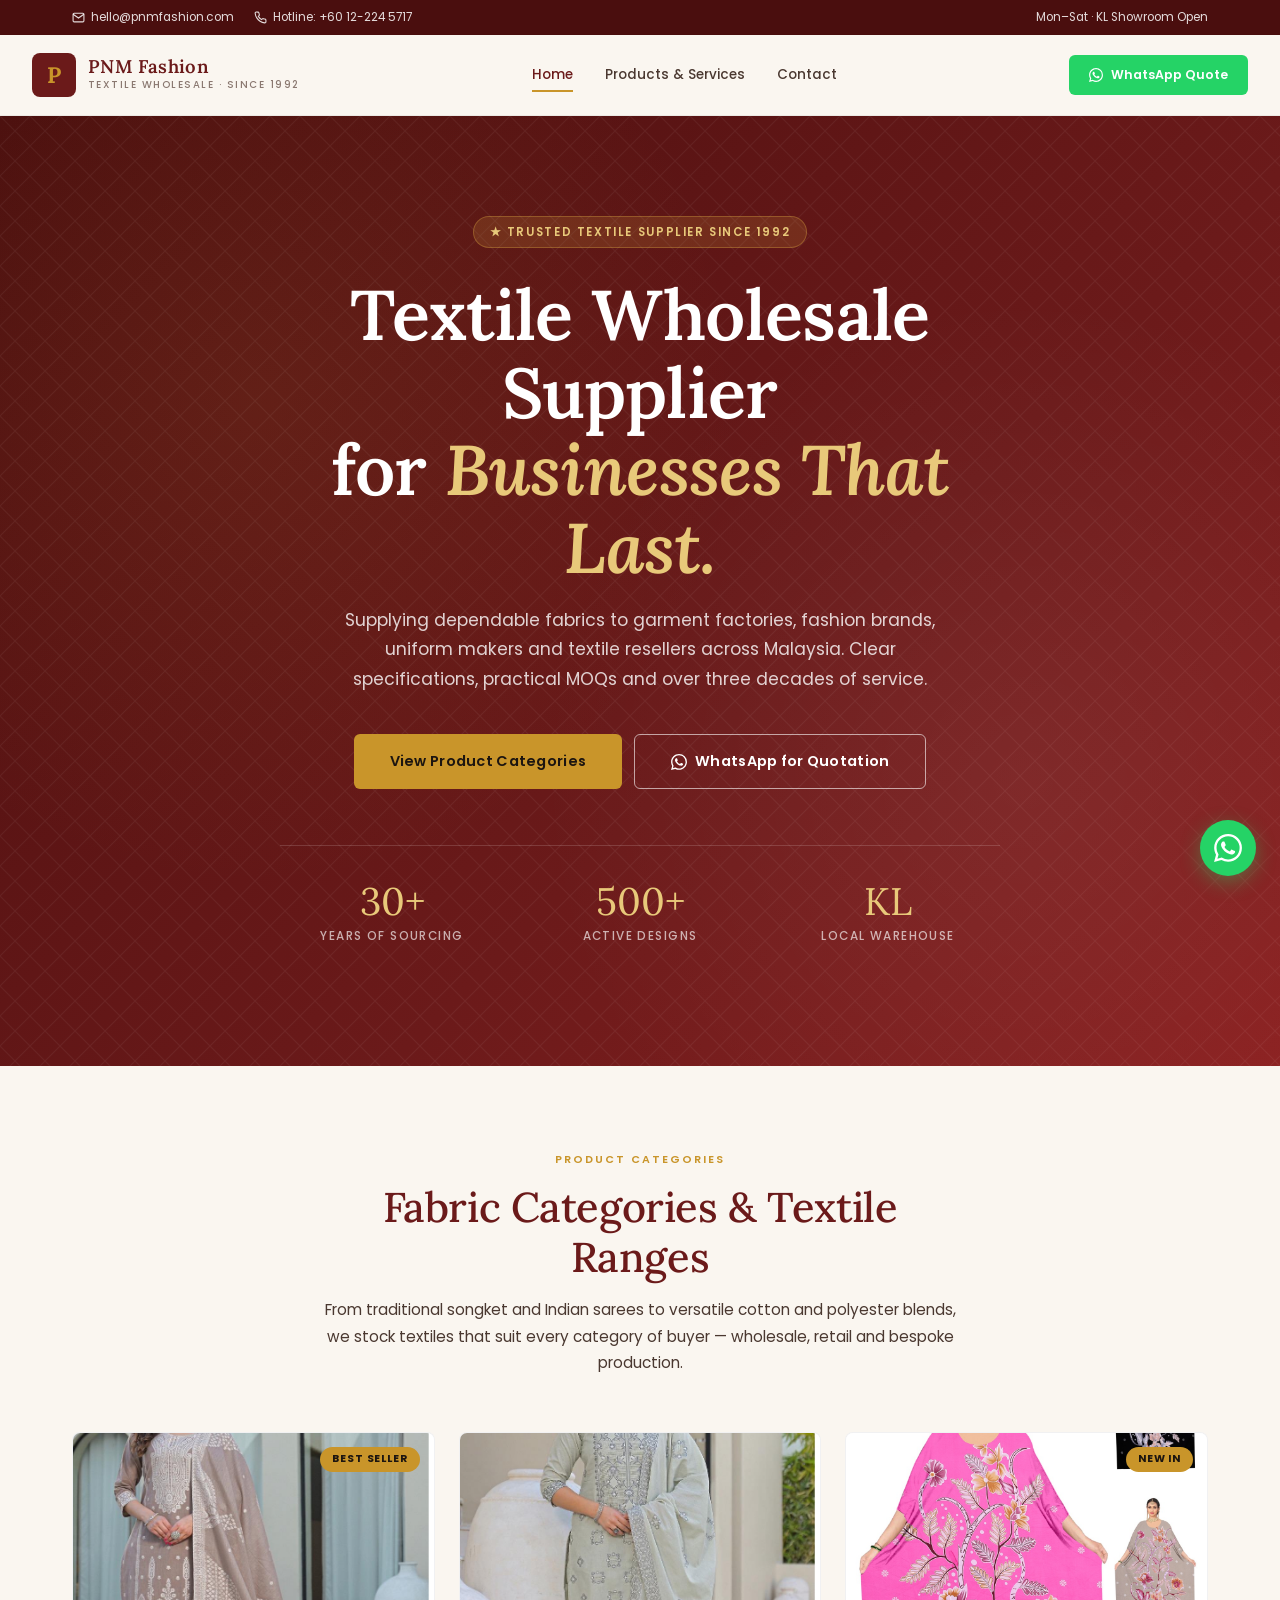
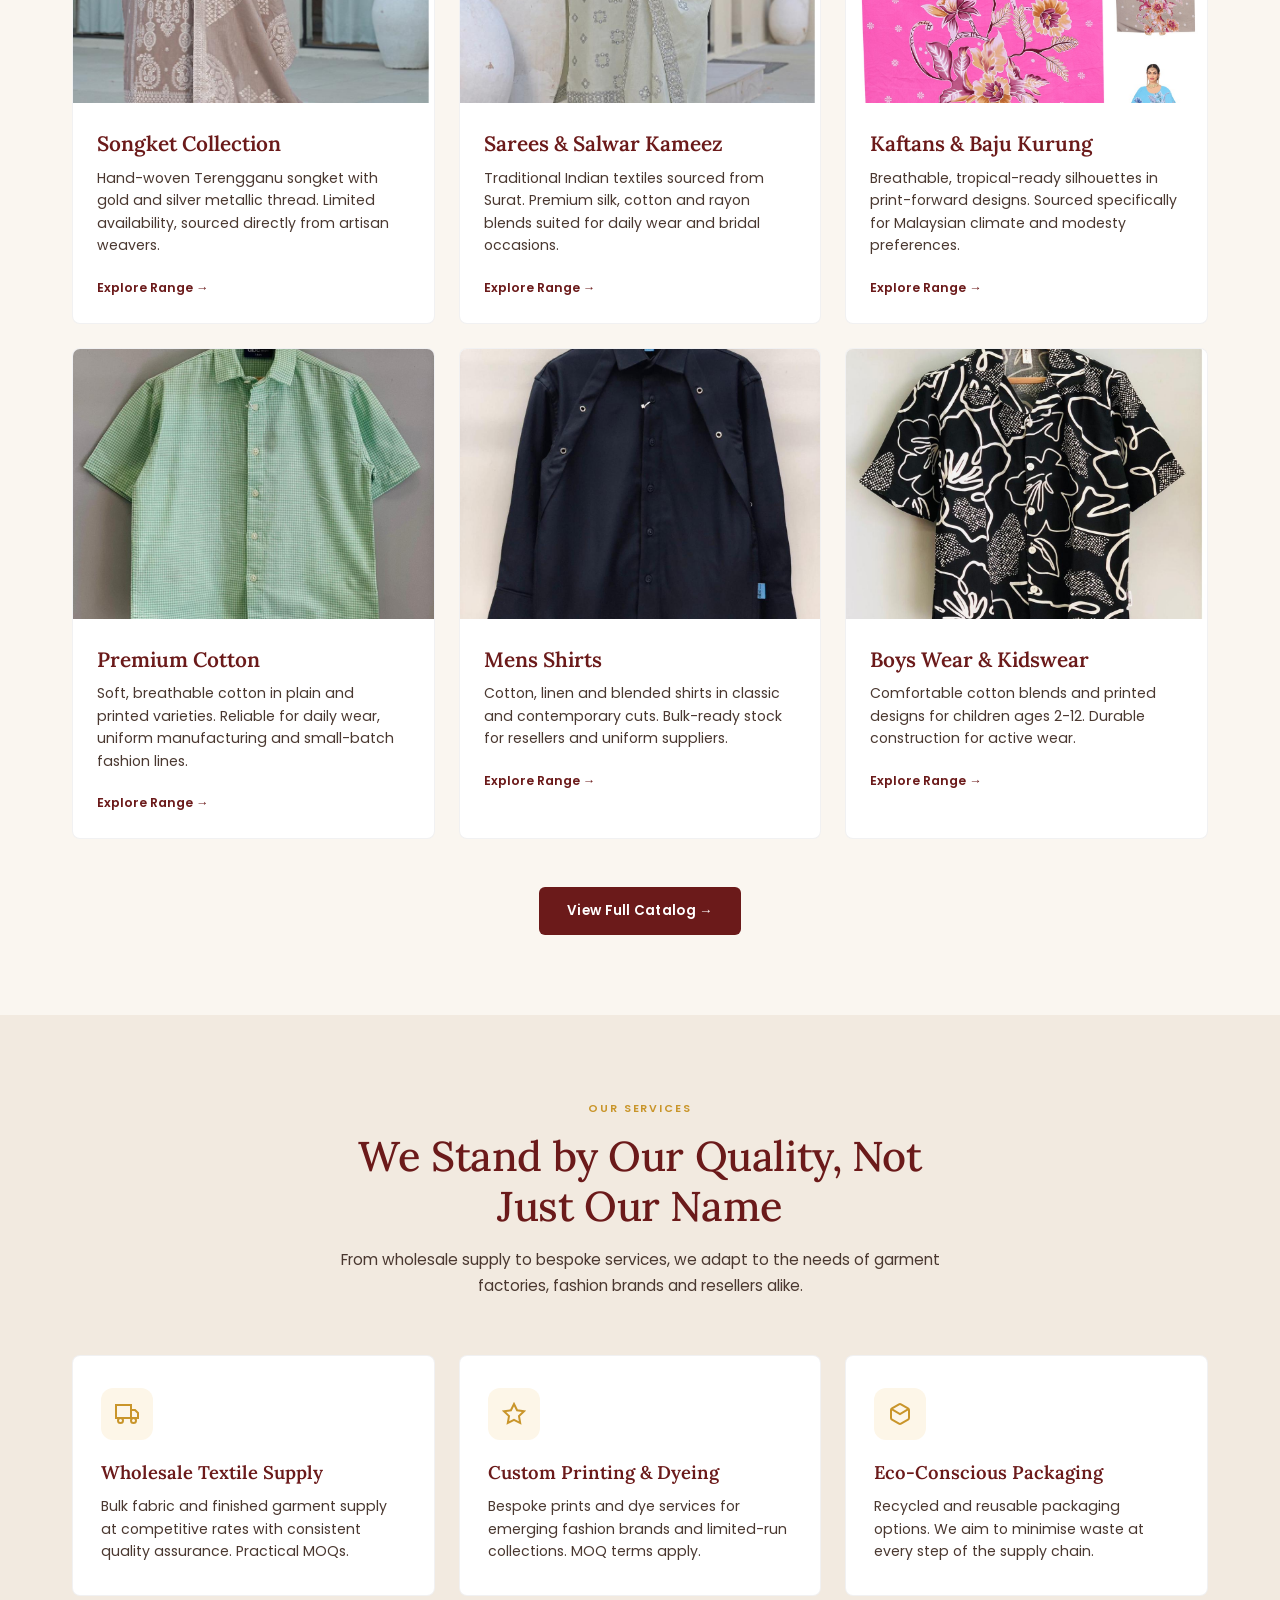
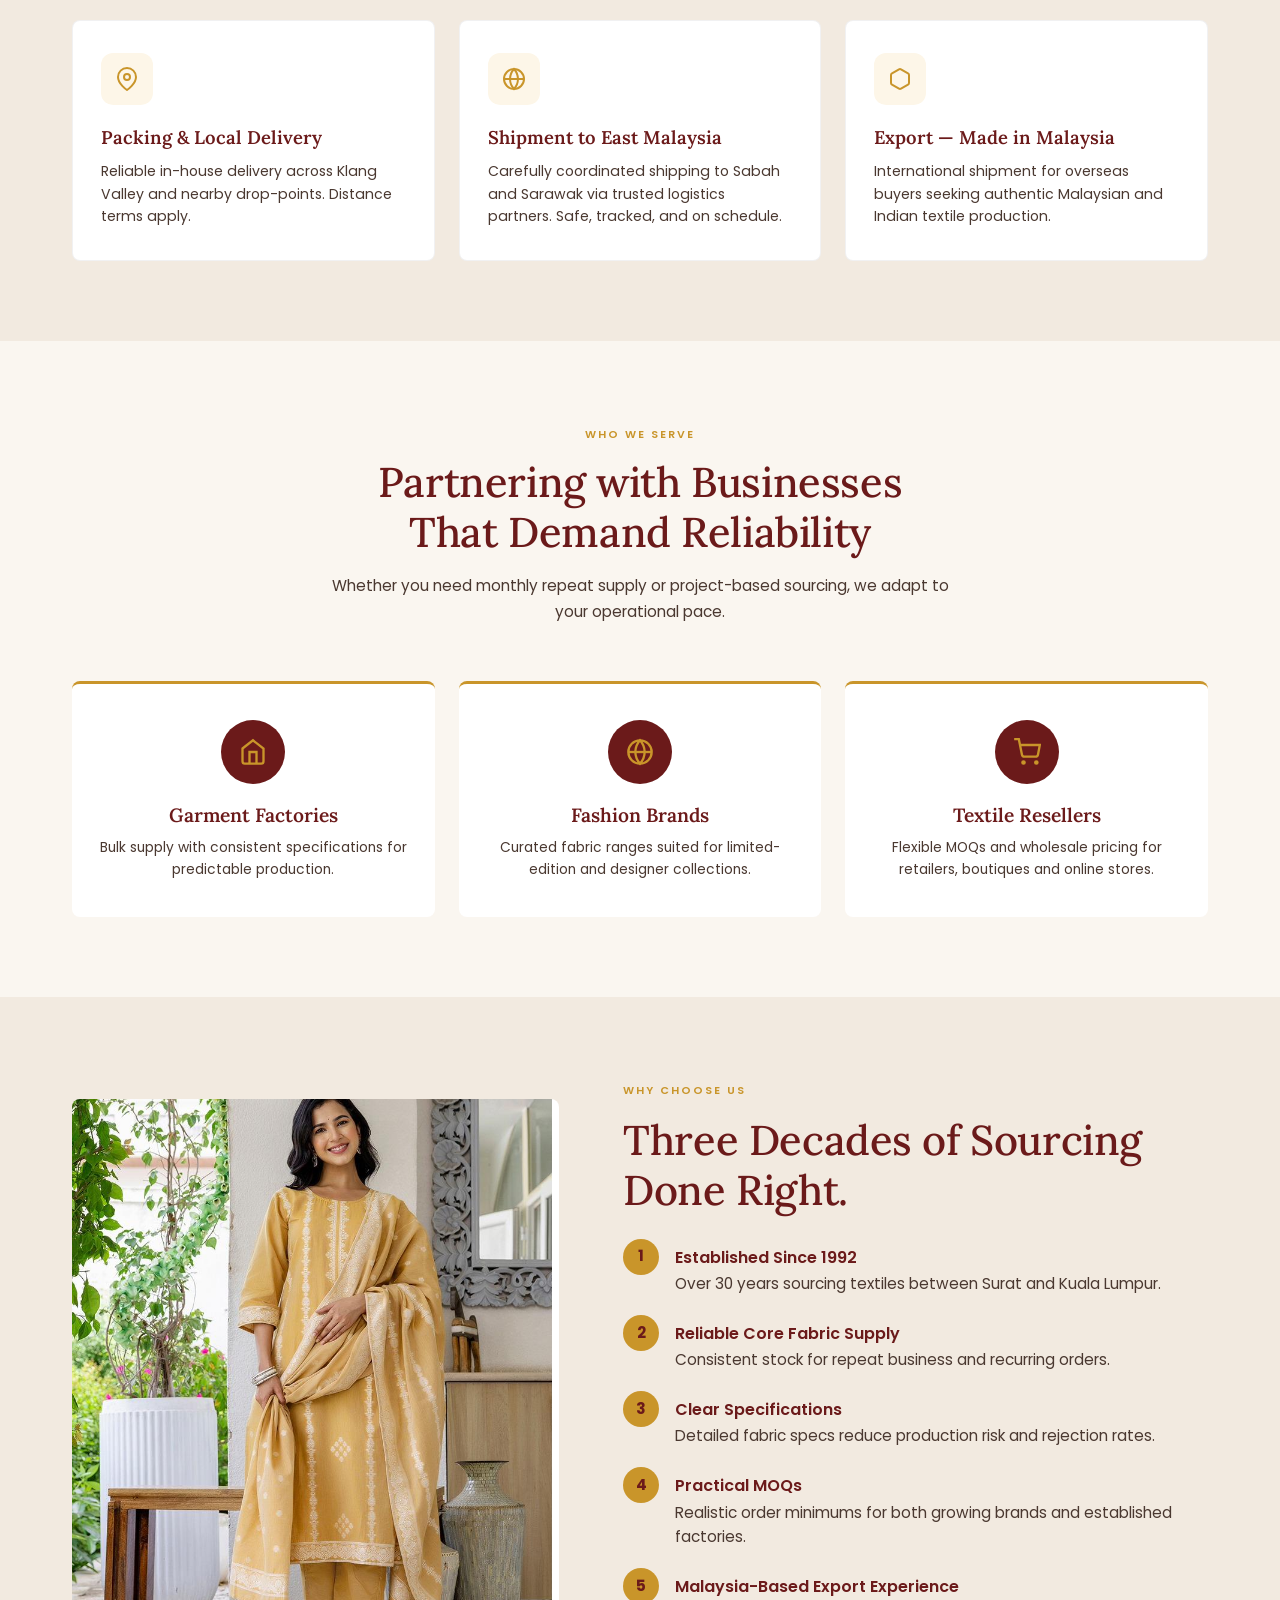
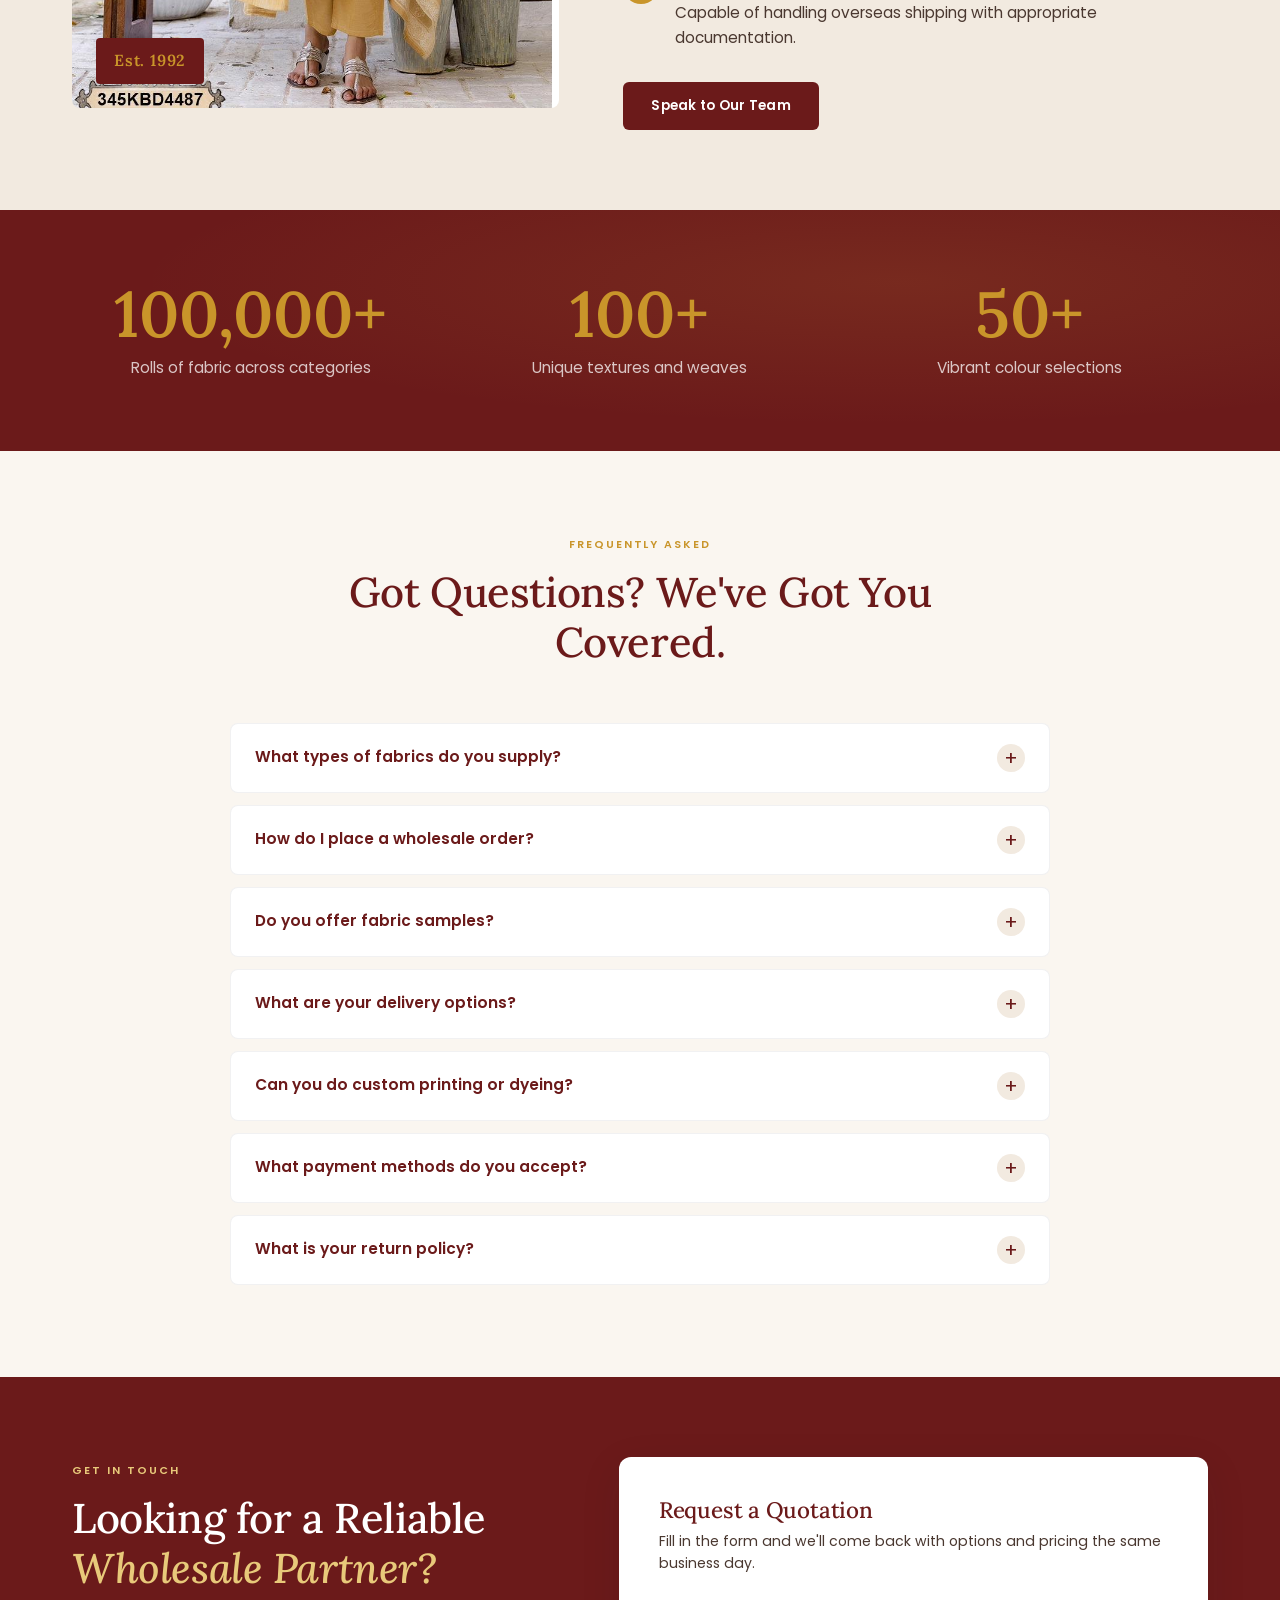
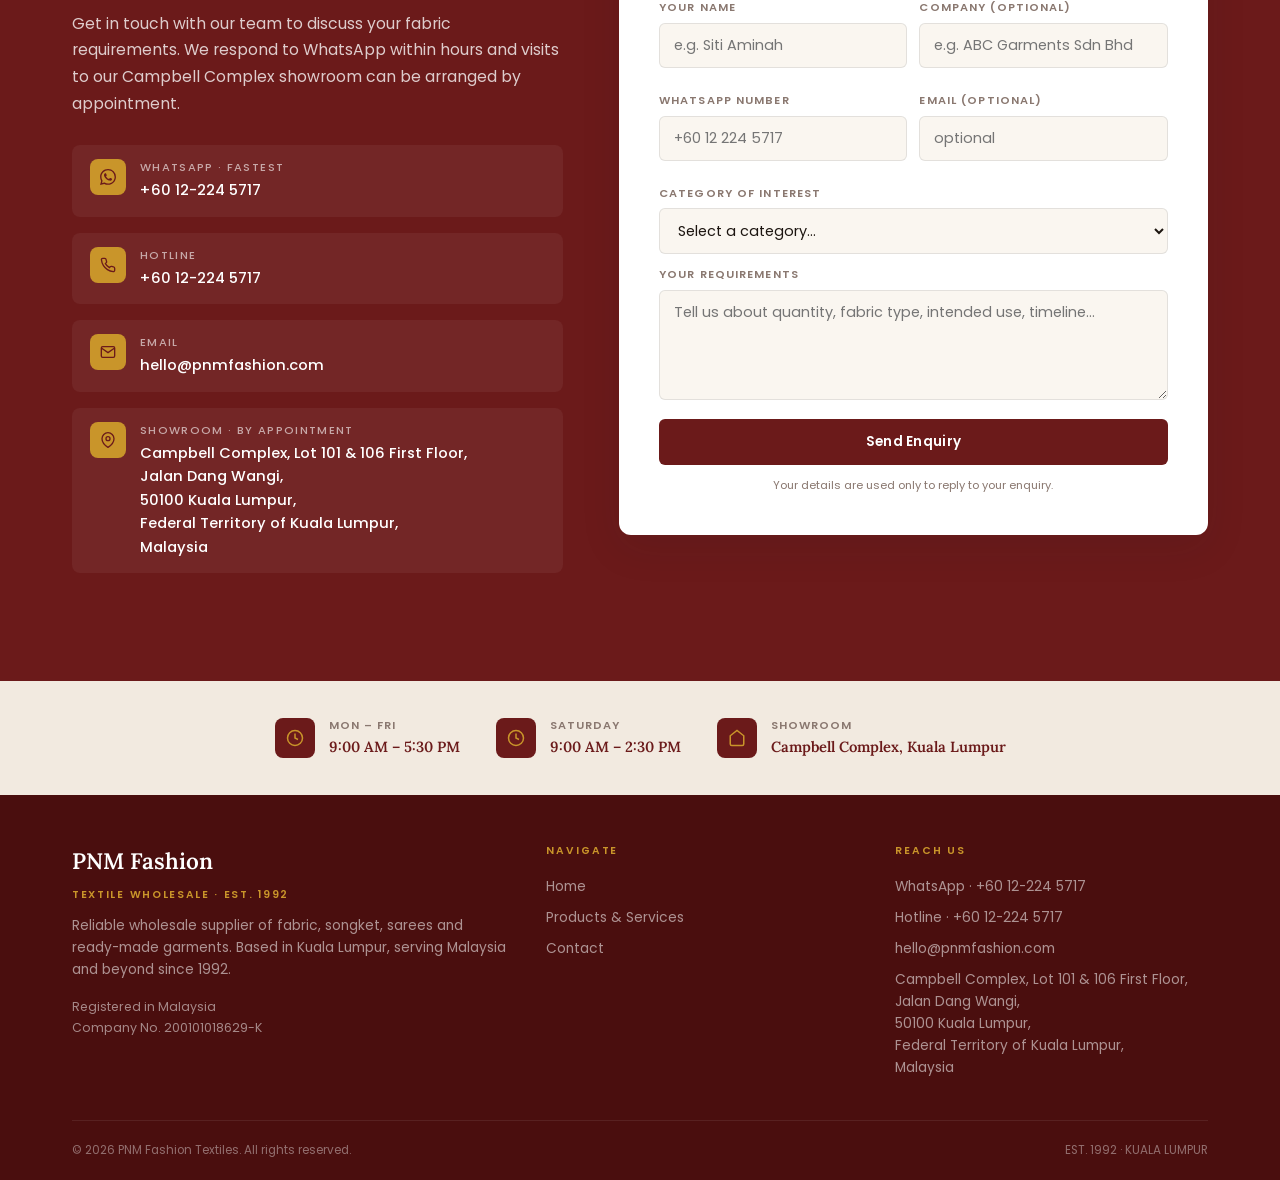
==== commit ee7931b2: "Update address and add kaftan catalog images" ====
--- a/index.html
+++ b/index.html
@@ -1119,7 +1119,7 @@
               </div>
               <div>
                 <div class="contact-info-item__label">Showroom · By Appointment</div>
-                <div class="contact-info-item__value">Campbell Complex, Lot 25 &amp; 26 Lower Ground,<br>98 Jalan Dang Wangi,<br>50100 Kuala Lumpur,<br>Federal Territory of Kuala Lumpur,<br>Malaysia</div>
+                <div class="contact-info-item__value">Campbell Complex, Lot 101 &amp; 106 First Floor,<br>Jalan Dang Wangi,<br>50100 Kuala Lumpur,<br>Federal Territory of Kuala Lumpur,<br>Malaysia</div>
               </div>
             </a>
           </div>
@@ -1232,7 +1232,7 @@
           <a href="https://wa.me/60122245717" class="footer-link">WhatsApp · +60 12-224 5717</a>
           <a href="tel:+60122245717" class="footer-link">Hotline · +60 12-224 5717</a>
           <a href="mailto:hello@pnmfashion.com" class="footer-link">hello@pnmfashion.com</a>
-          <span class="footer-link" style="cursor:default;">Campbell Complex, Lot 25 &amp; 26 Lower Ground,<br>98 Jalan Dang Wangi,<br>50100 Kuala Lumpur,<br>Federal Territory of Kuala Lumpur,<br>Malaysia</span>
+          <span class="footer-link" style="cursor:default;">Campbell Complex, Lot 101 &amp; 106 First Floor,<br>Jalan Dang Wangi,<br>50100 Kuala Lumpur,<br>Federal Territory of Kuala Lumpur,<br>Malaysia</span>
         </div>
       </div>
       <div class="footer-bottom">
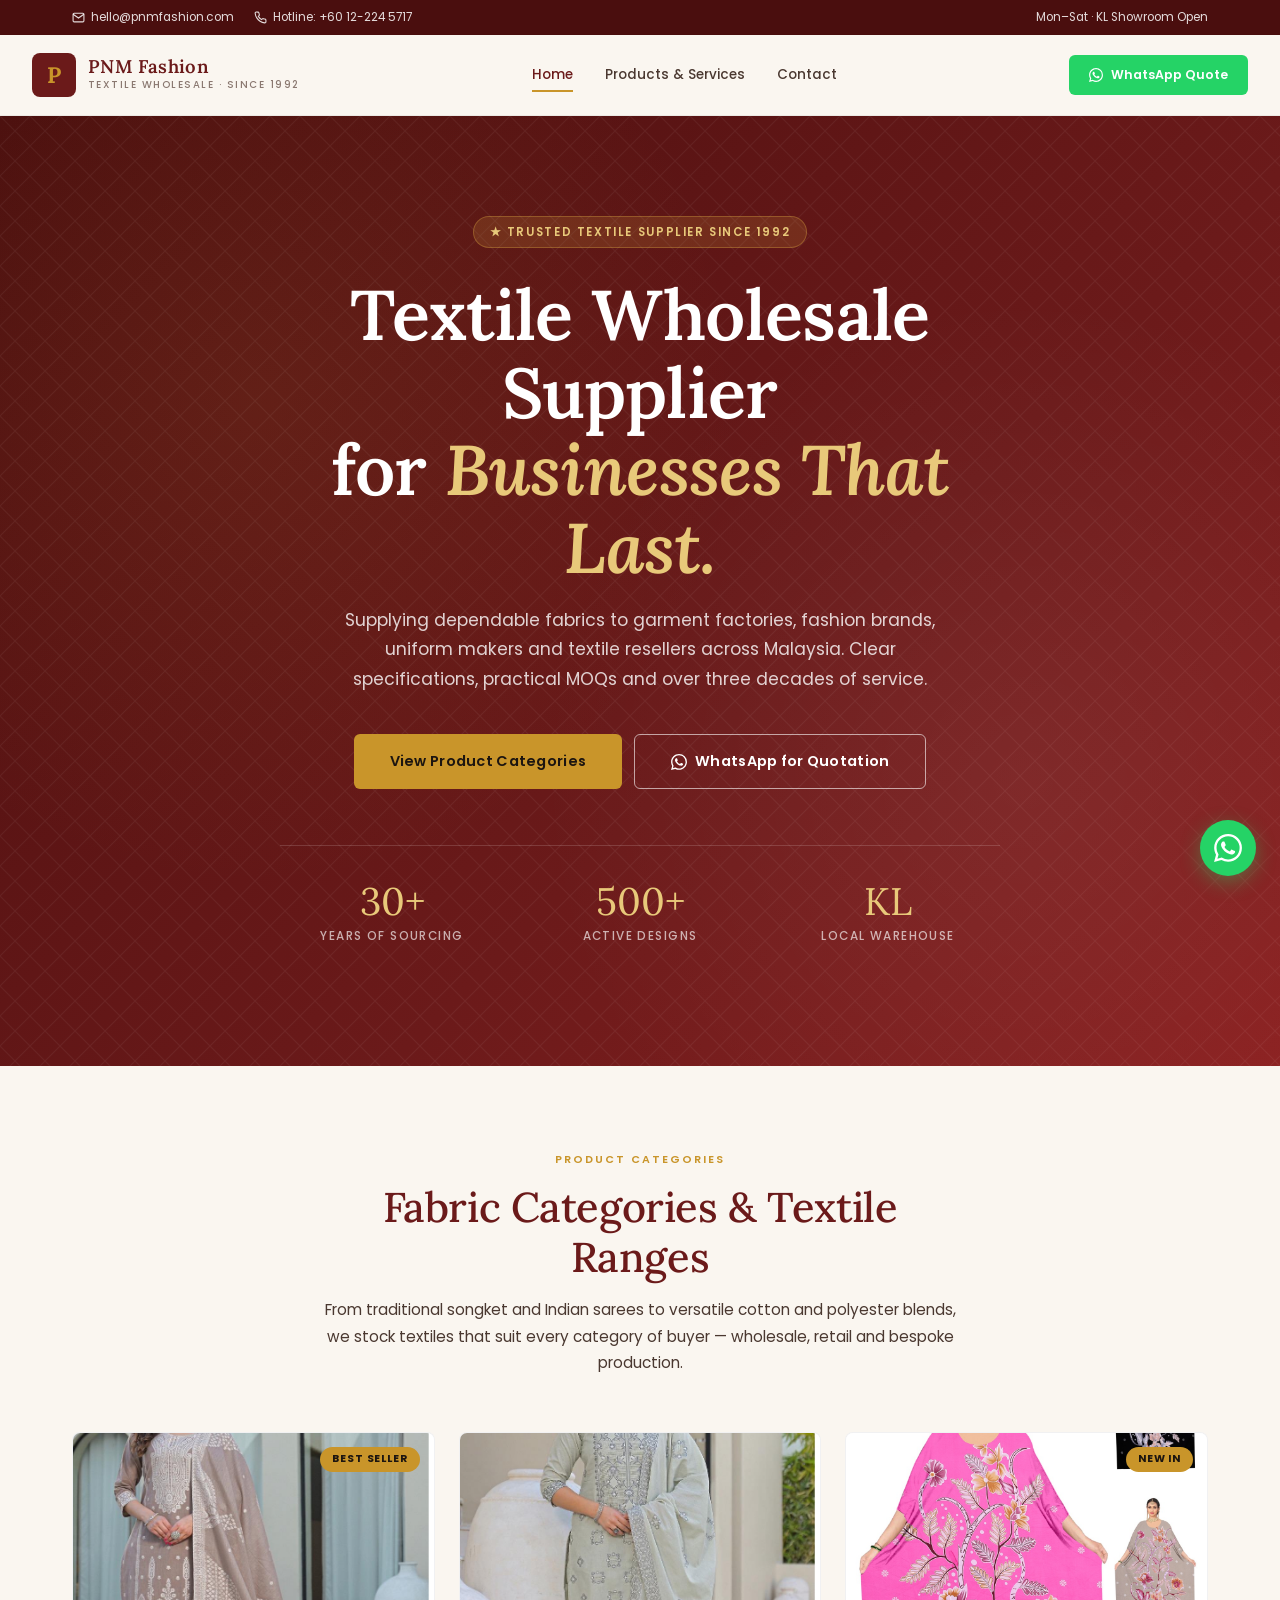
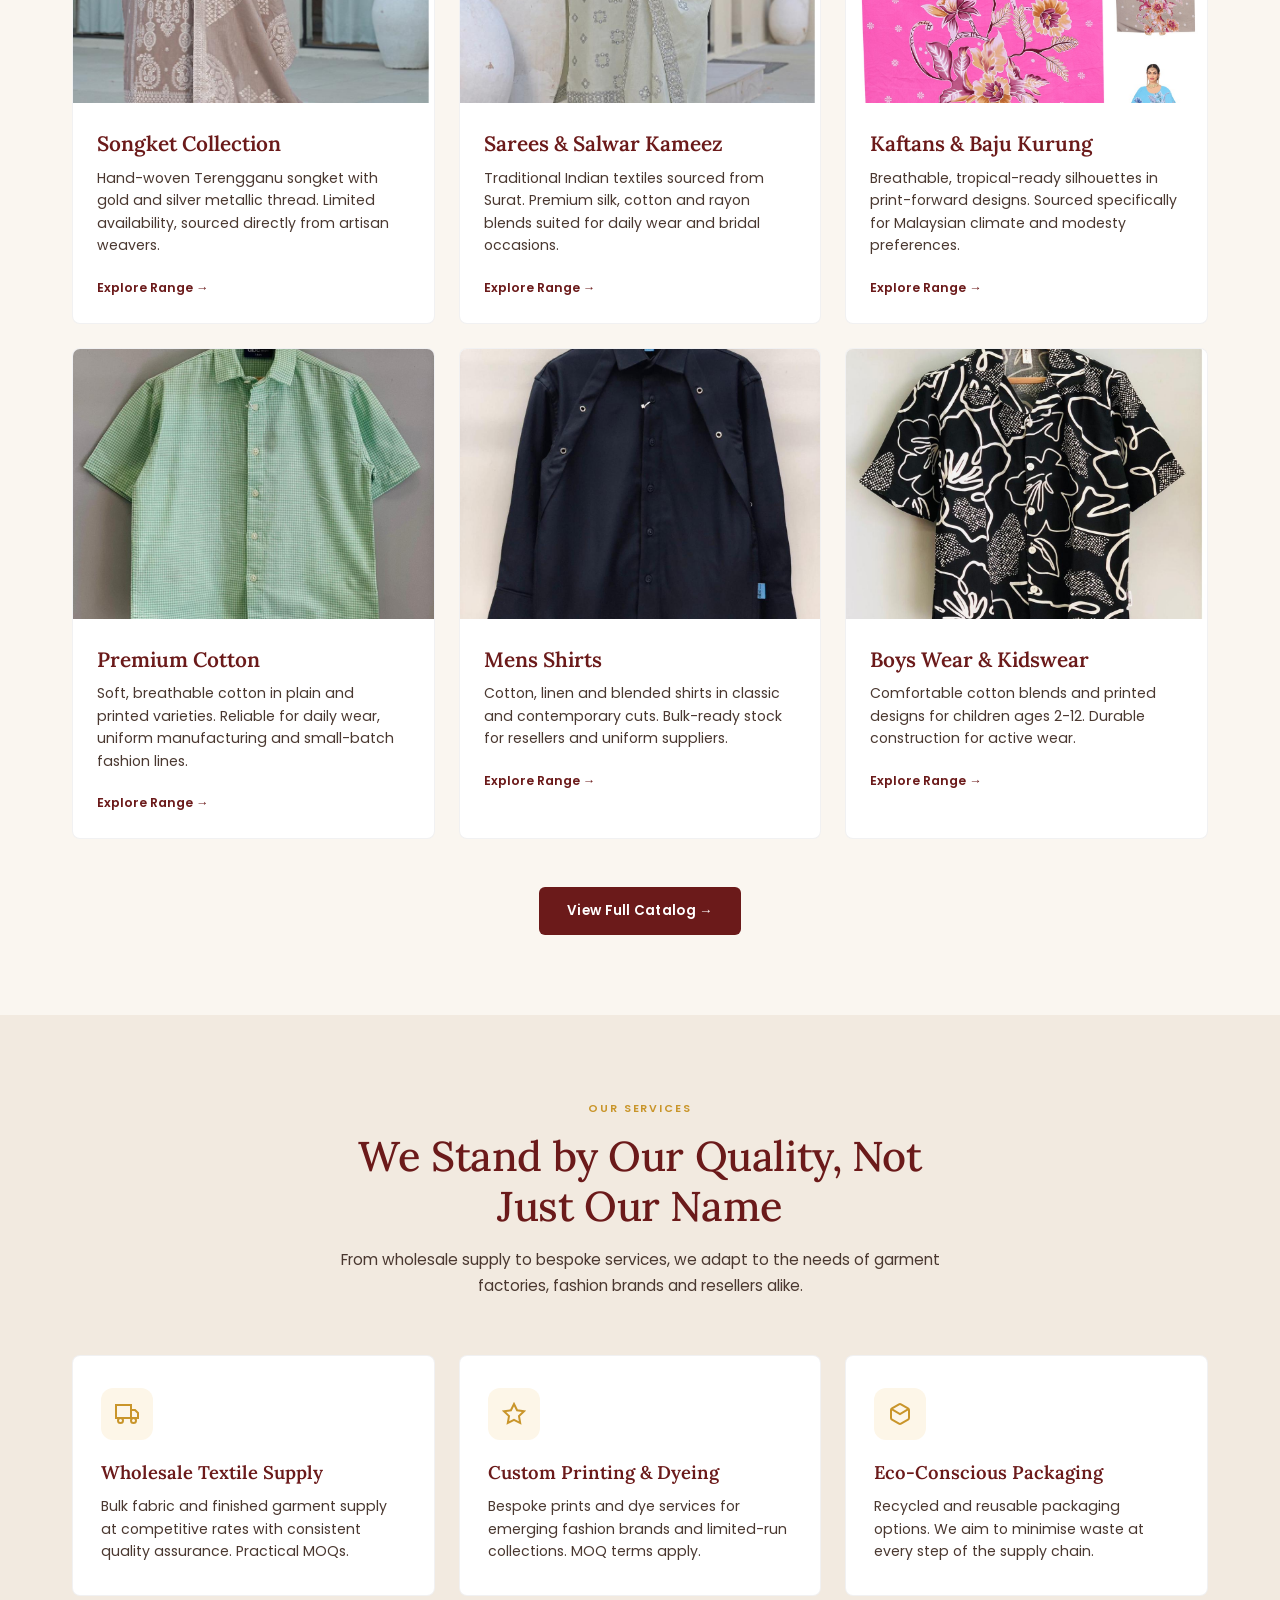
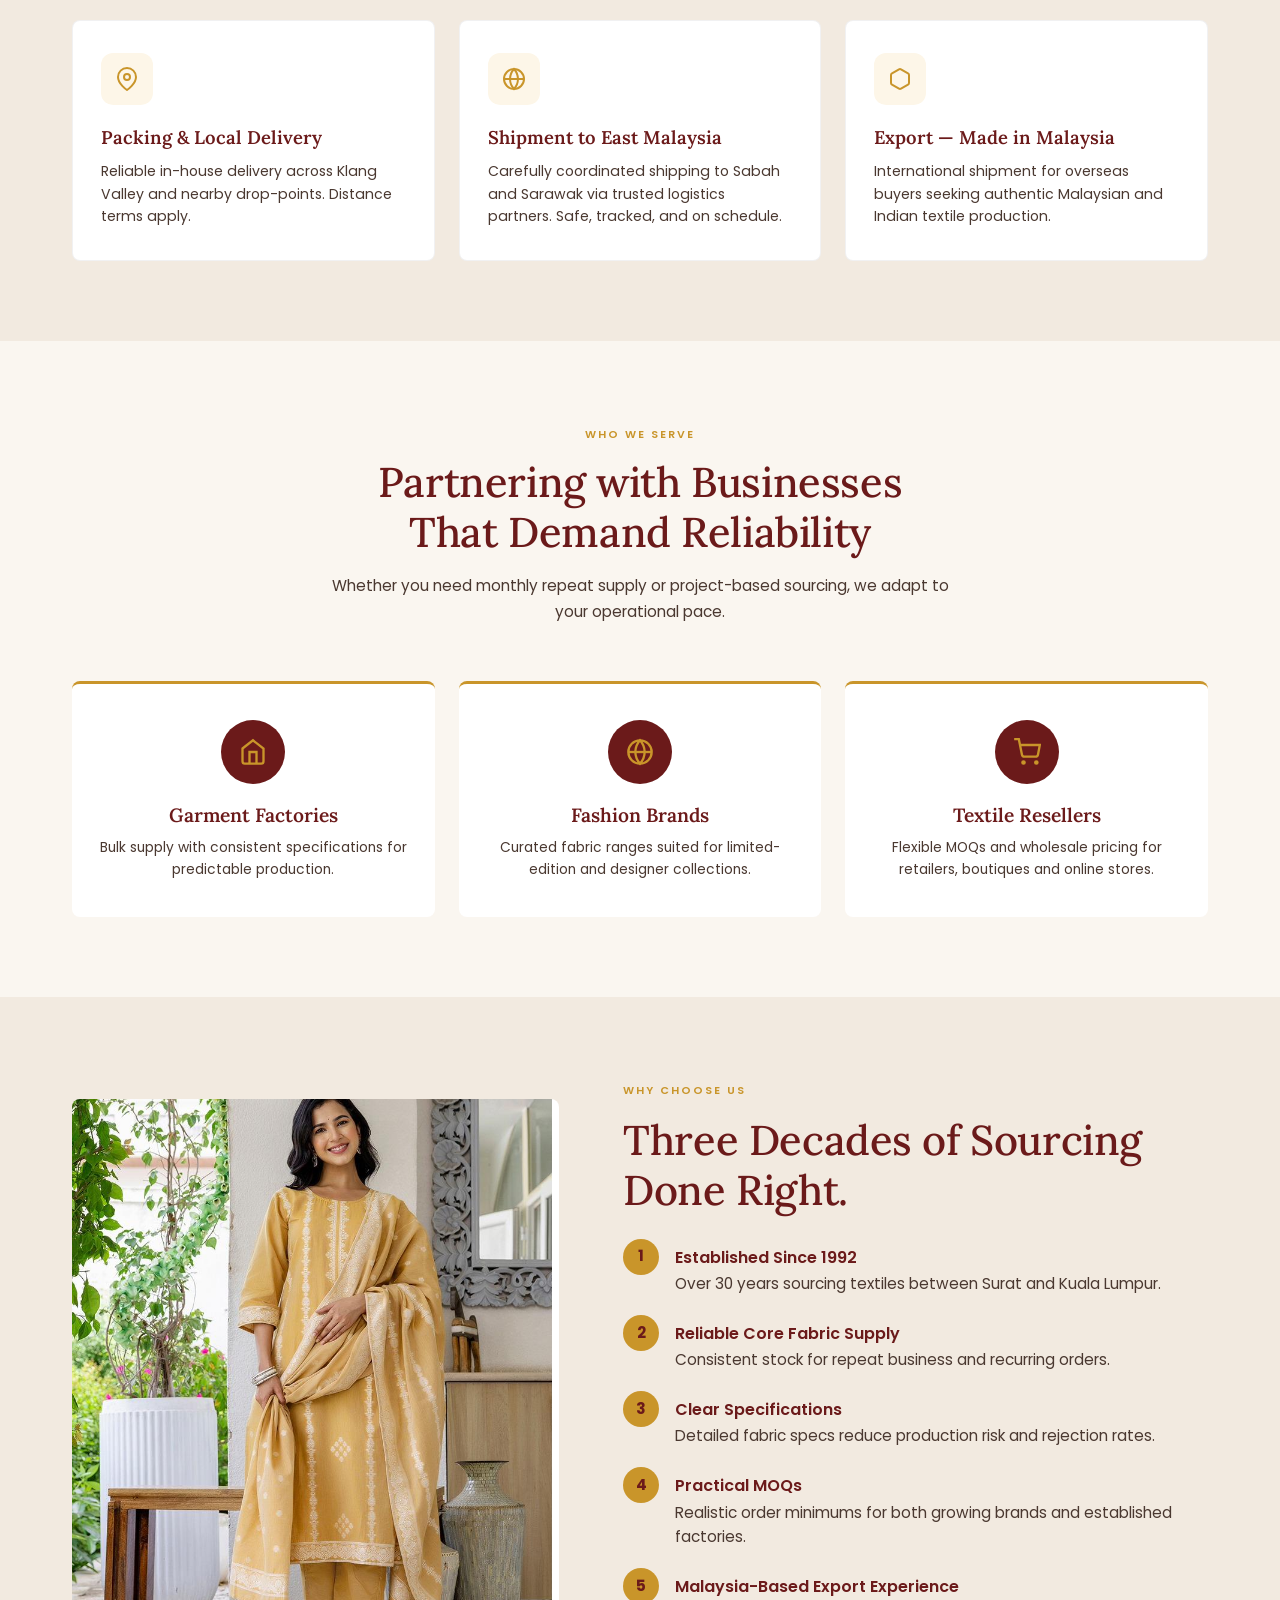
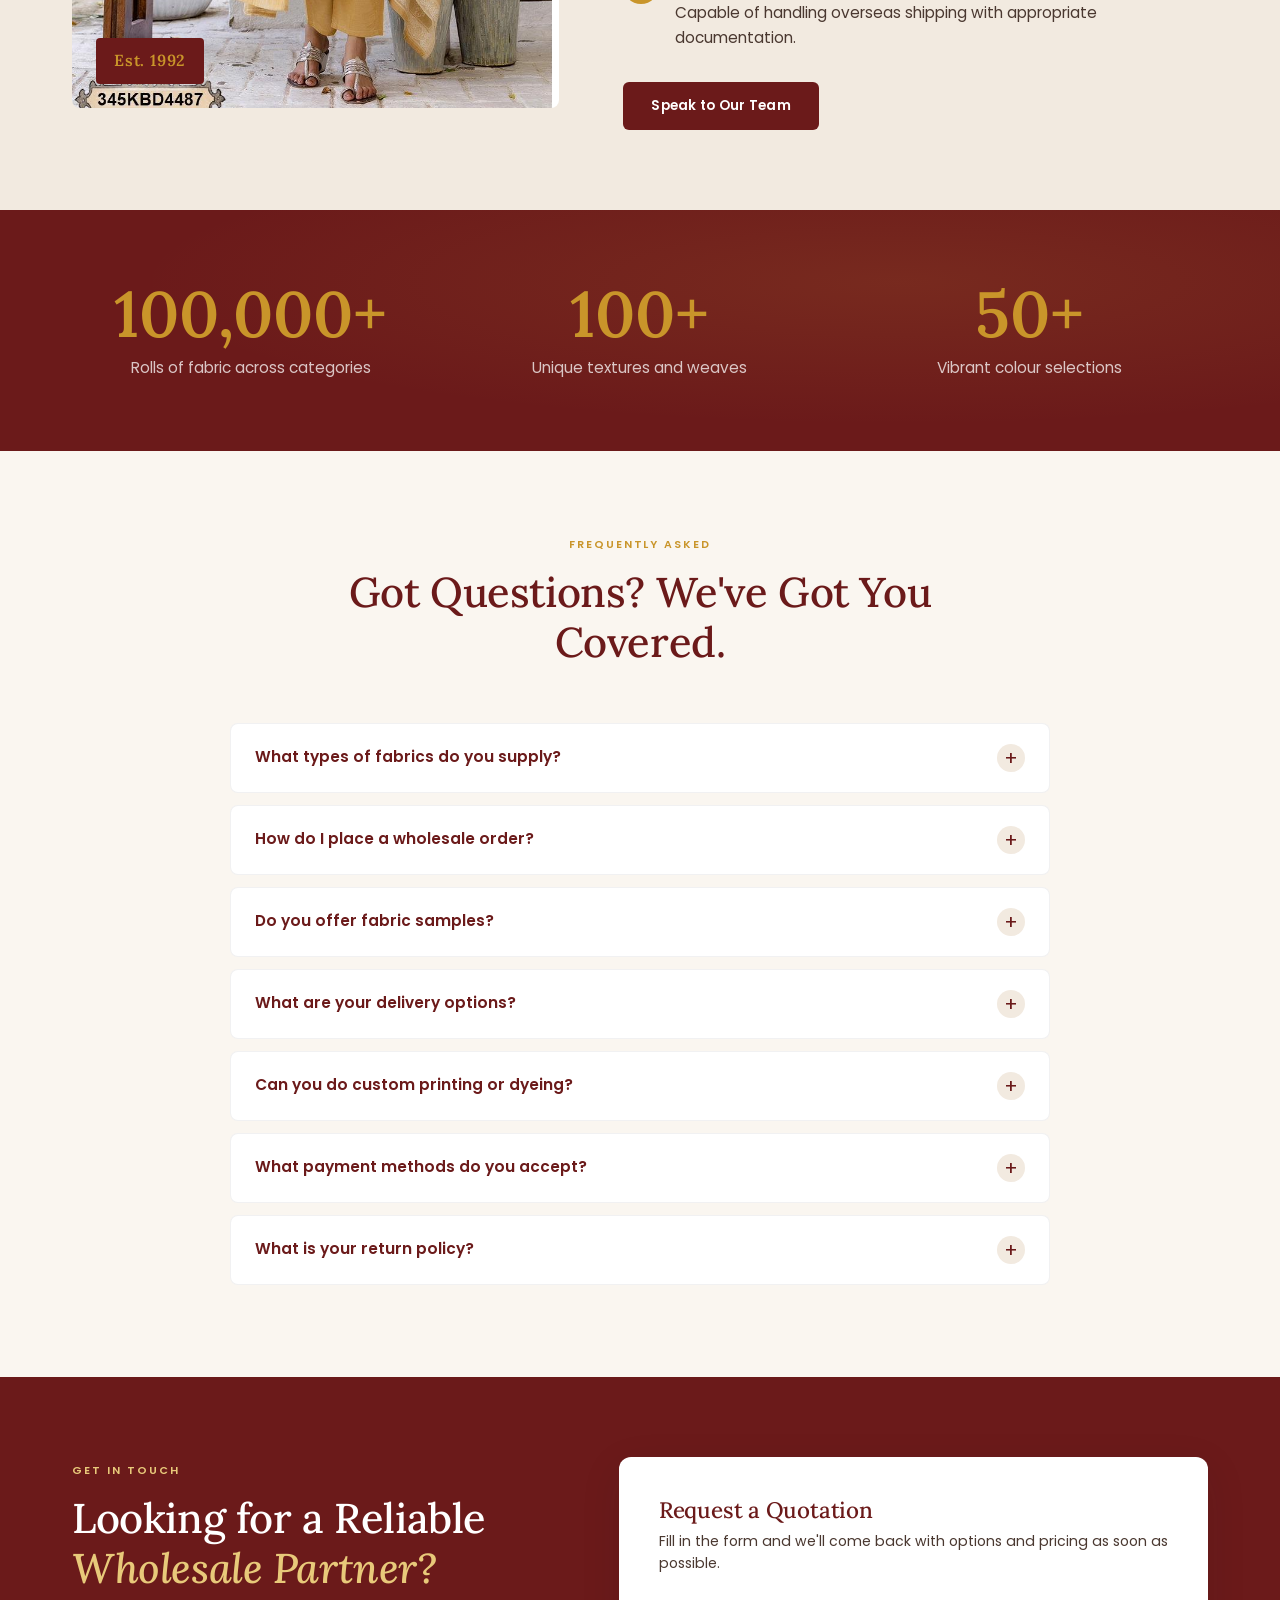
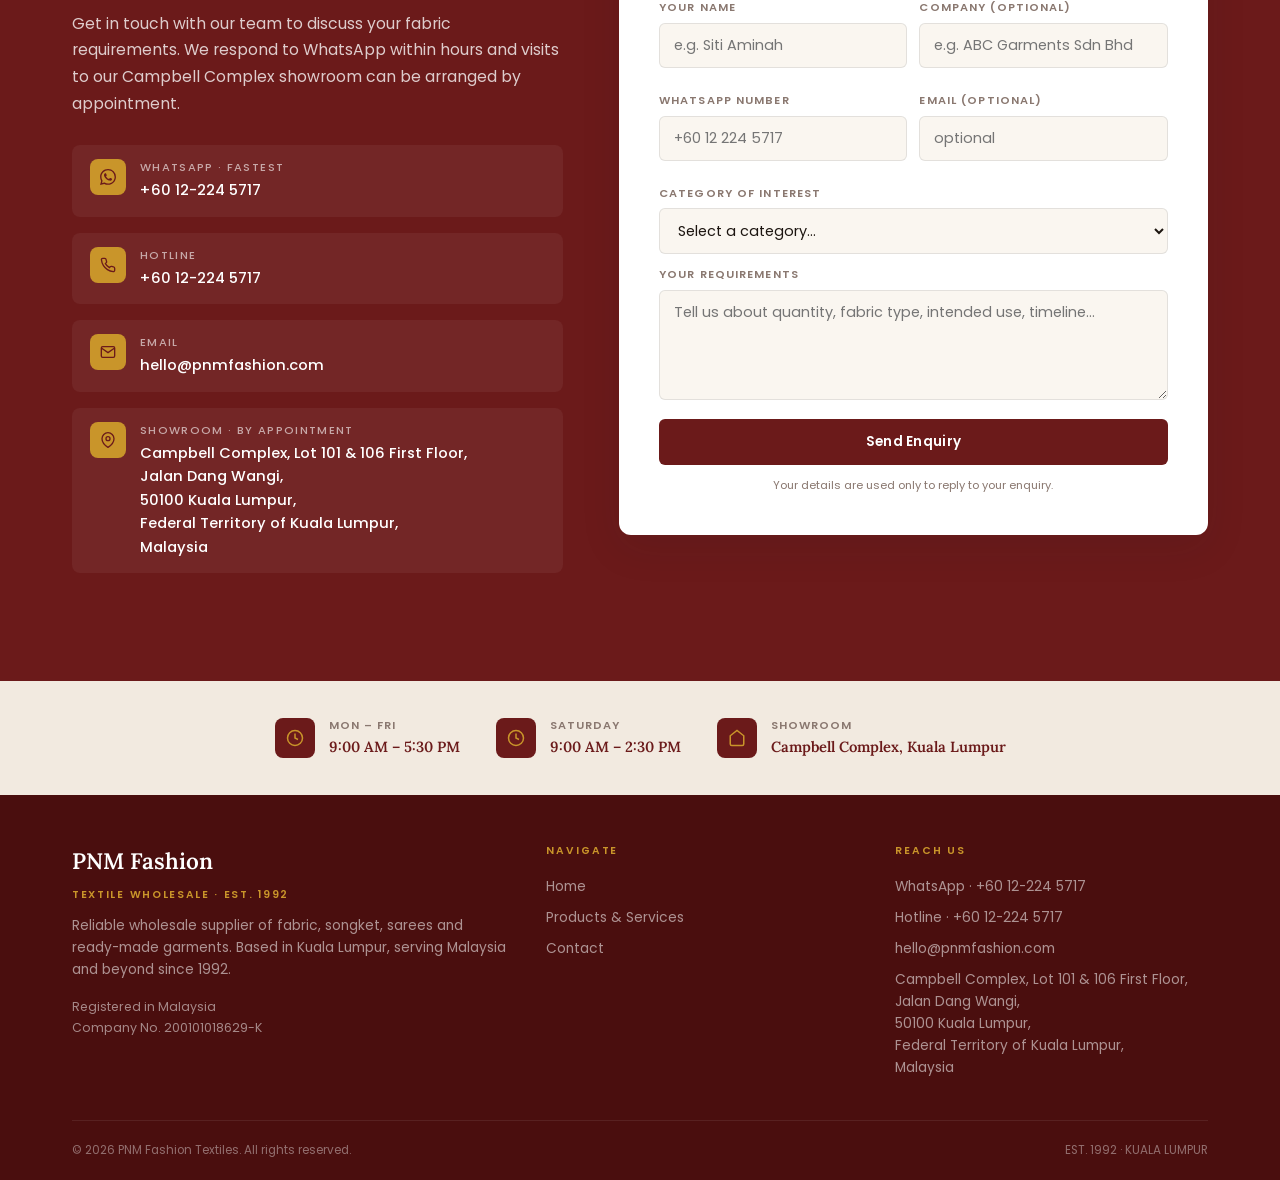
==== commit cd5111f5: "Update contact form response timing copy" ====
--- a/index.html
+++ b/index.html
@@ -1127,7 +1127,7 @@
 
         <div class="contact-form-card">
           <h3>Request a Quotation</h3>
-          <p>Fill in the form and we'll come back with options and pricing the same business day.</p>
+          <p>Fill in the form and we'll come back with options and pricing  as soon as possible.</p>
           <form onsubmit="submitForm(event)">
             <div class="form-row">
               <div class="form-group">
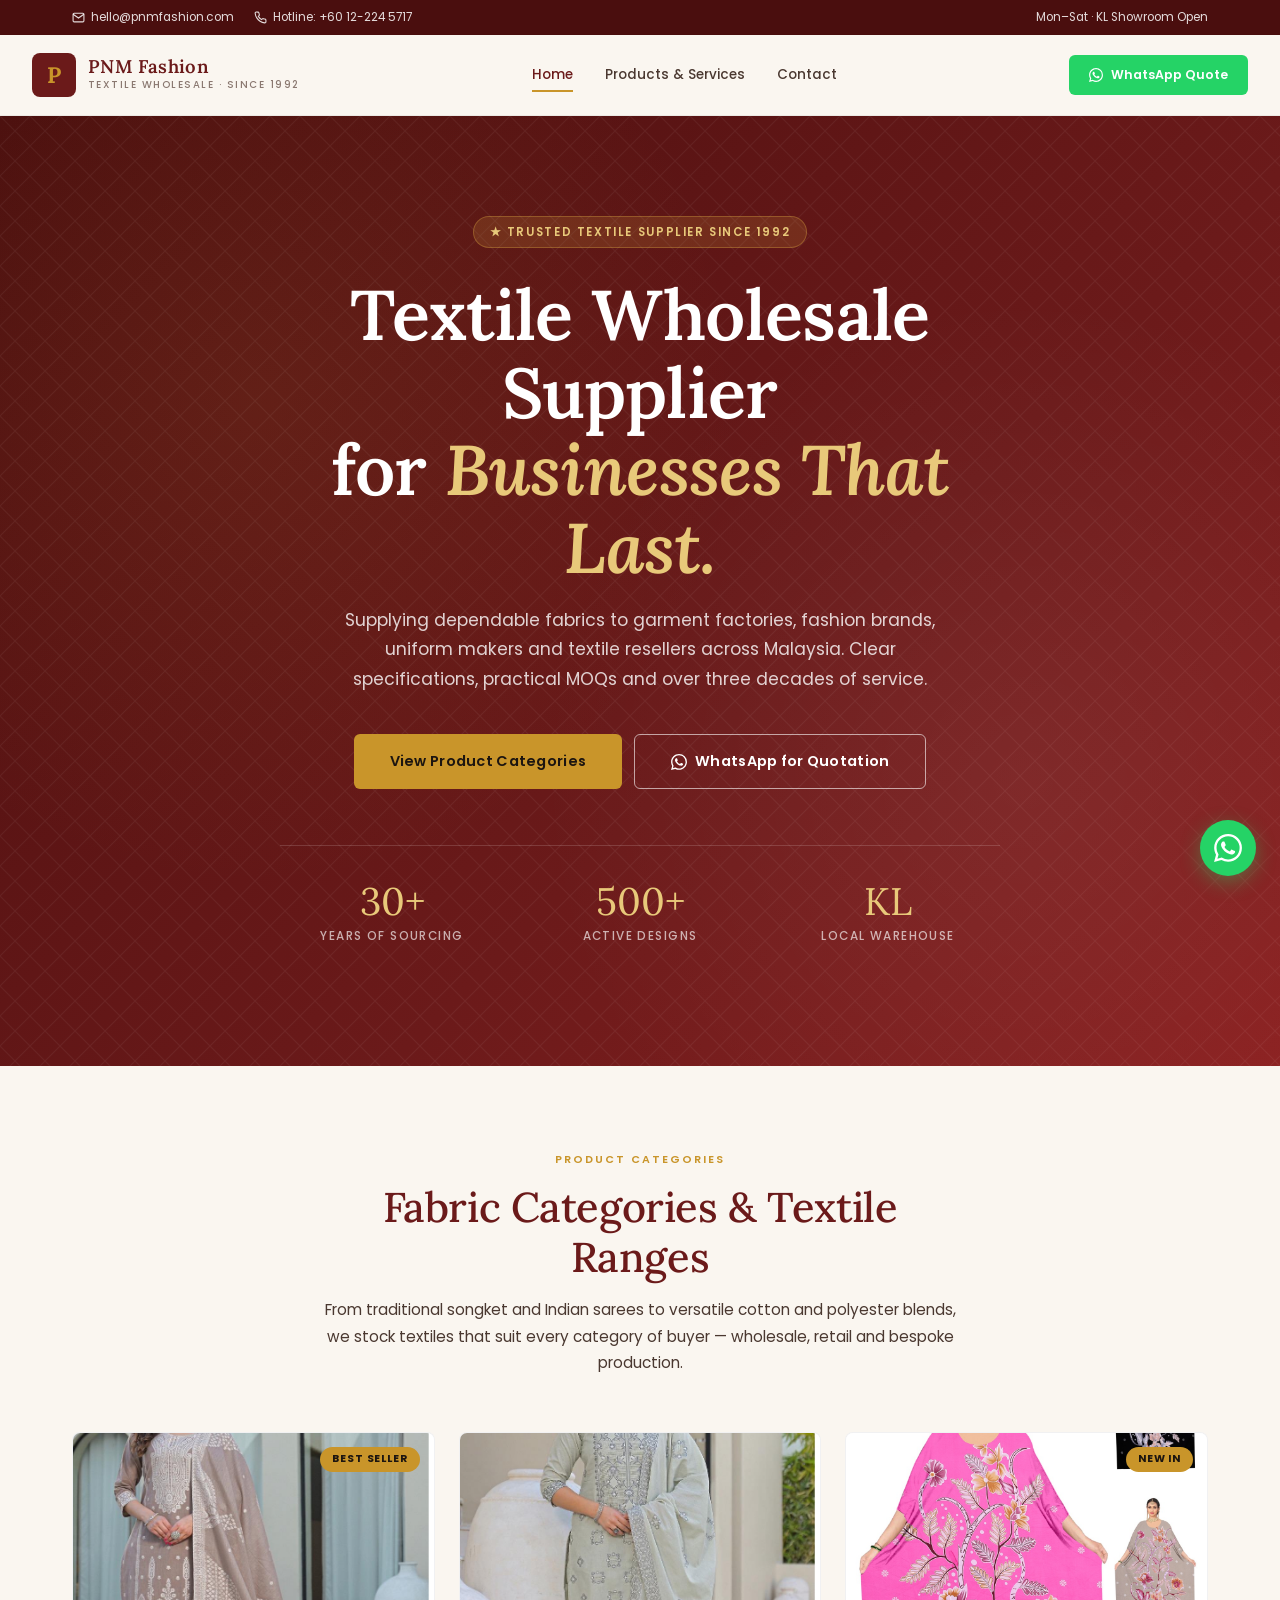
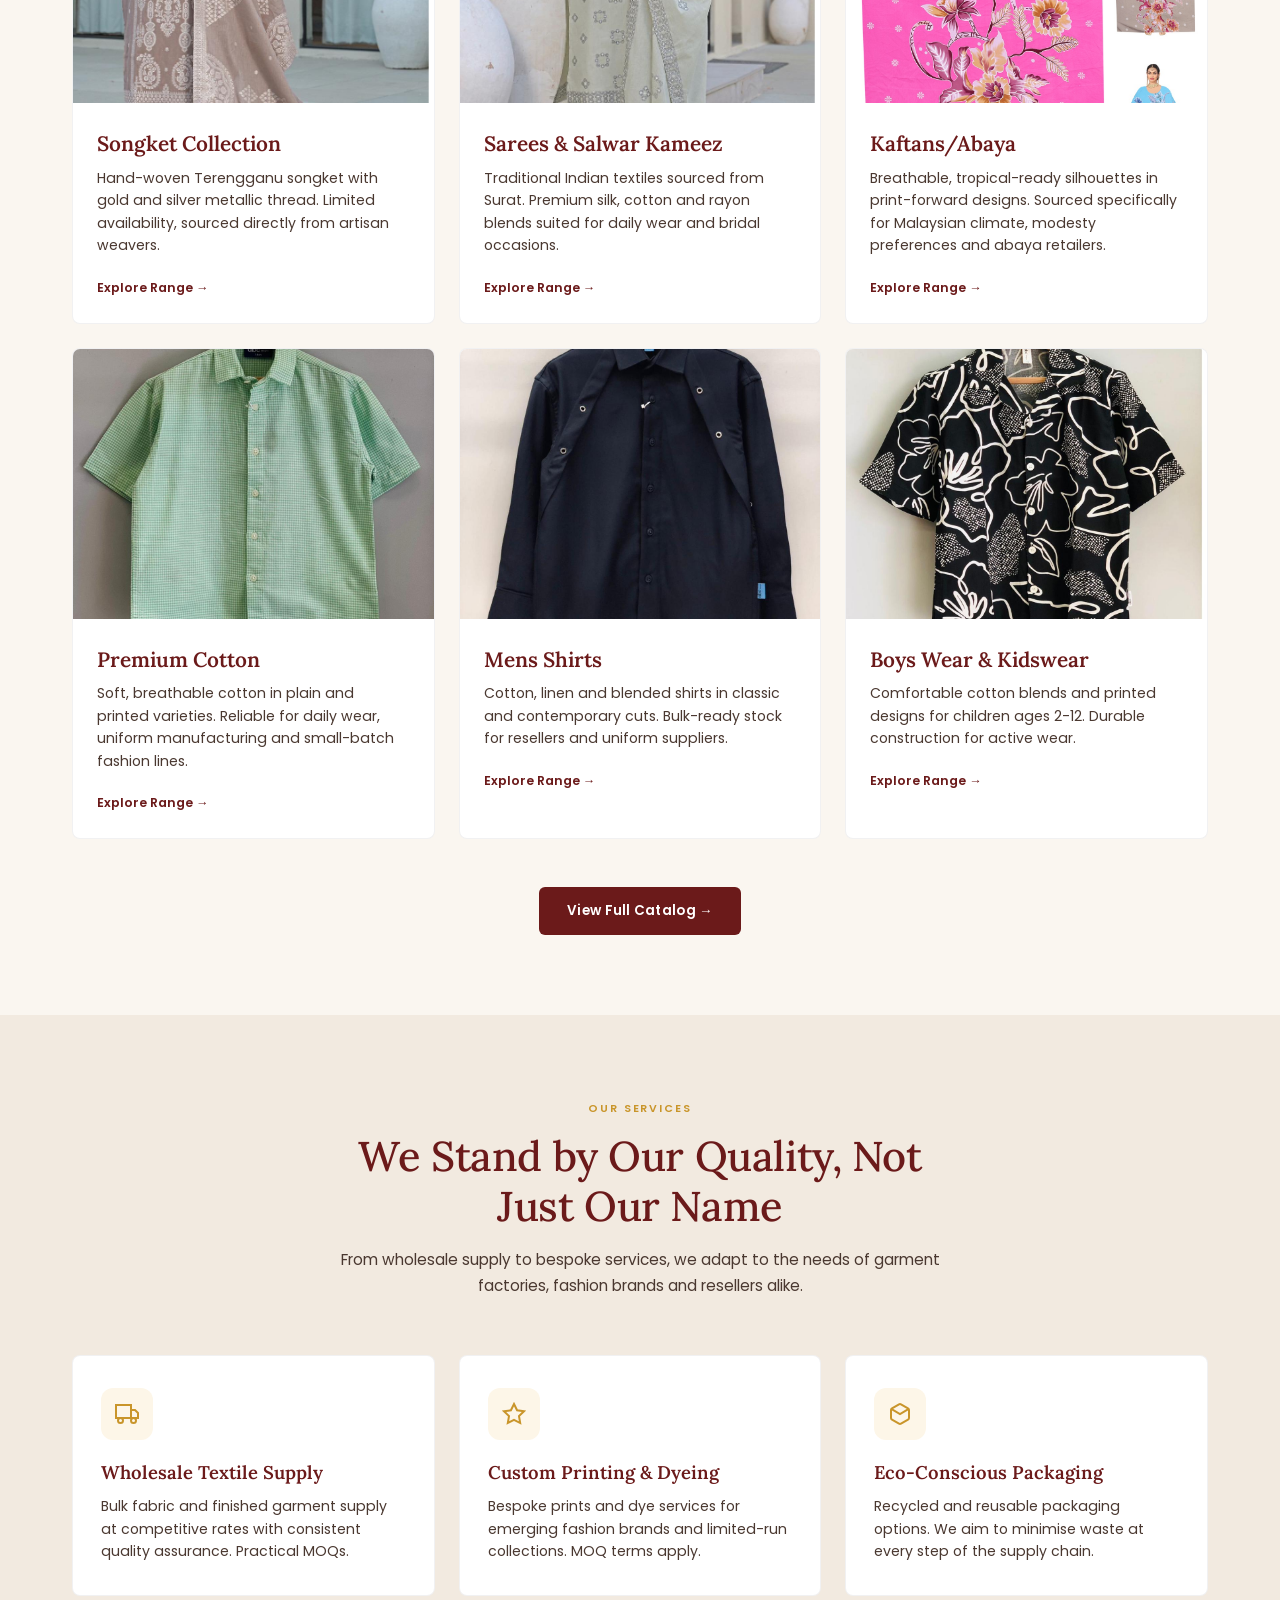
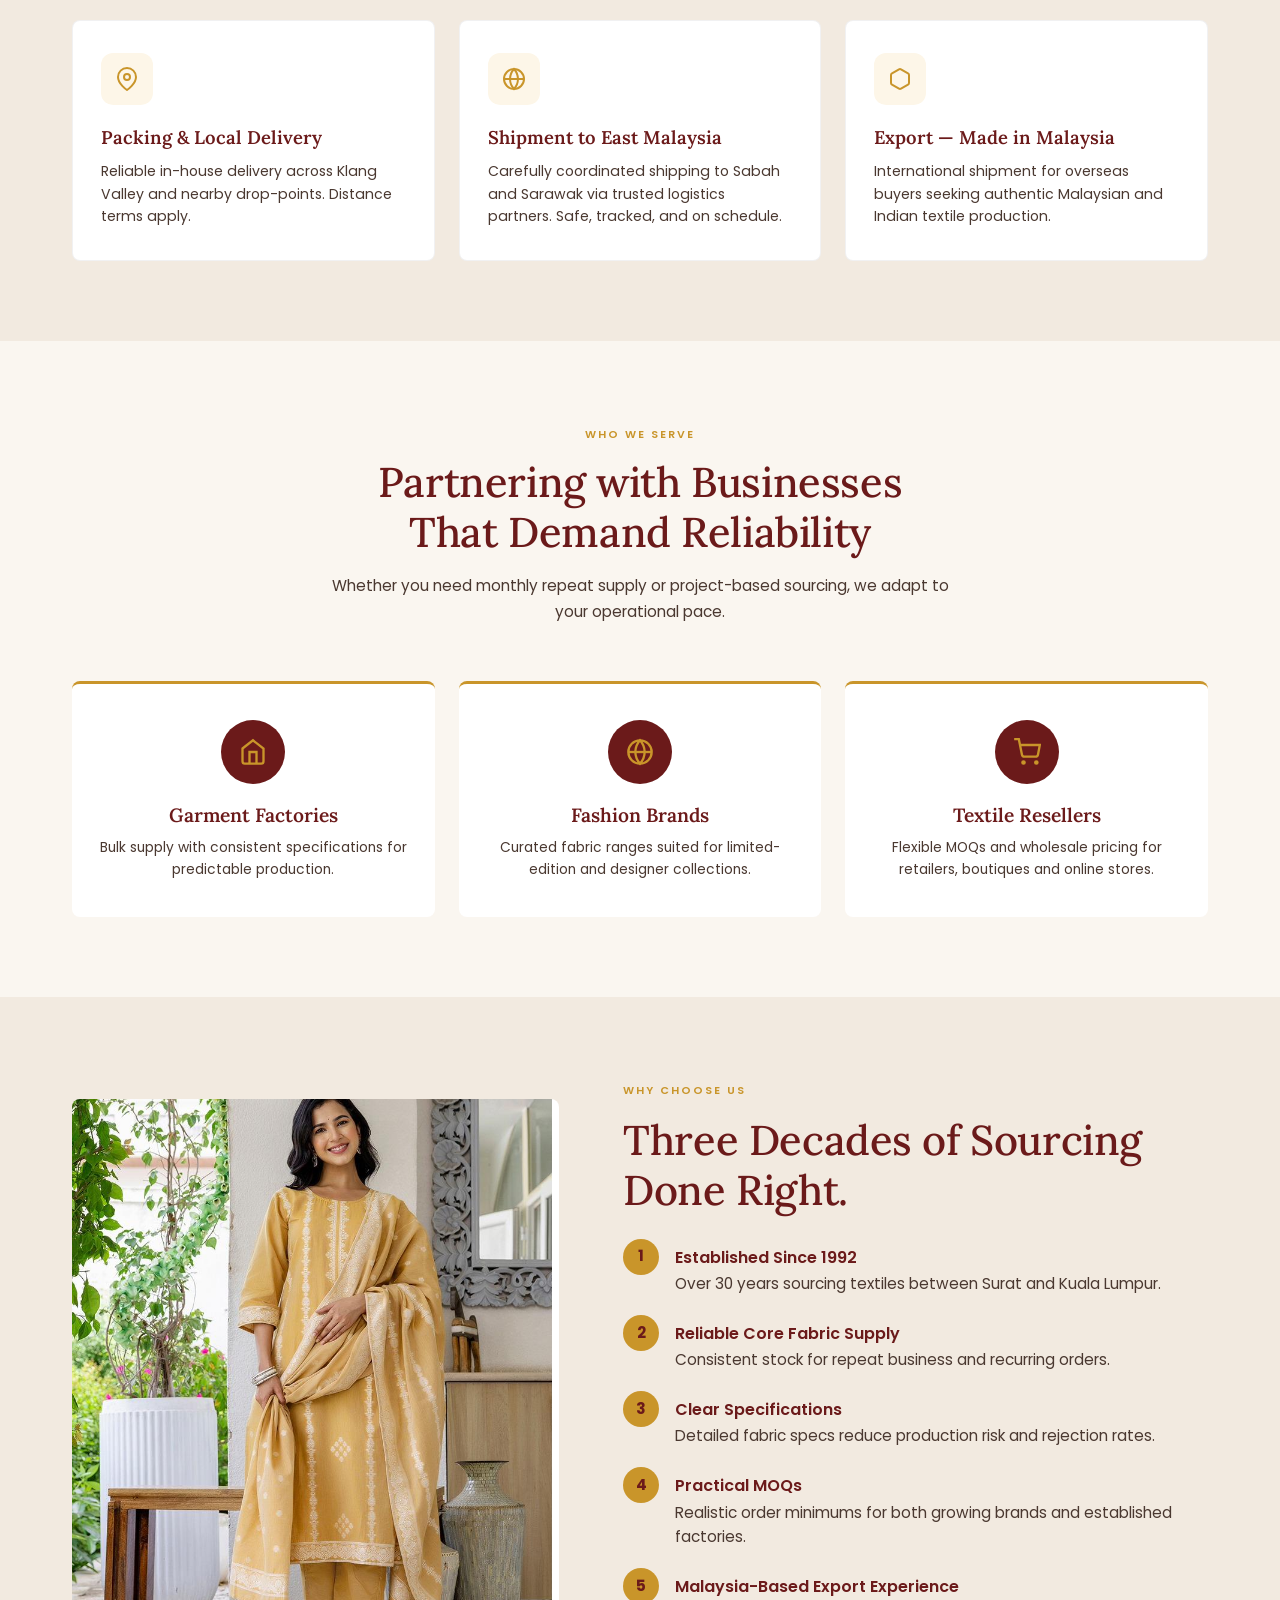
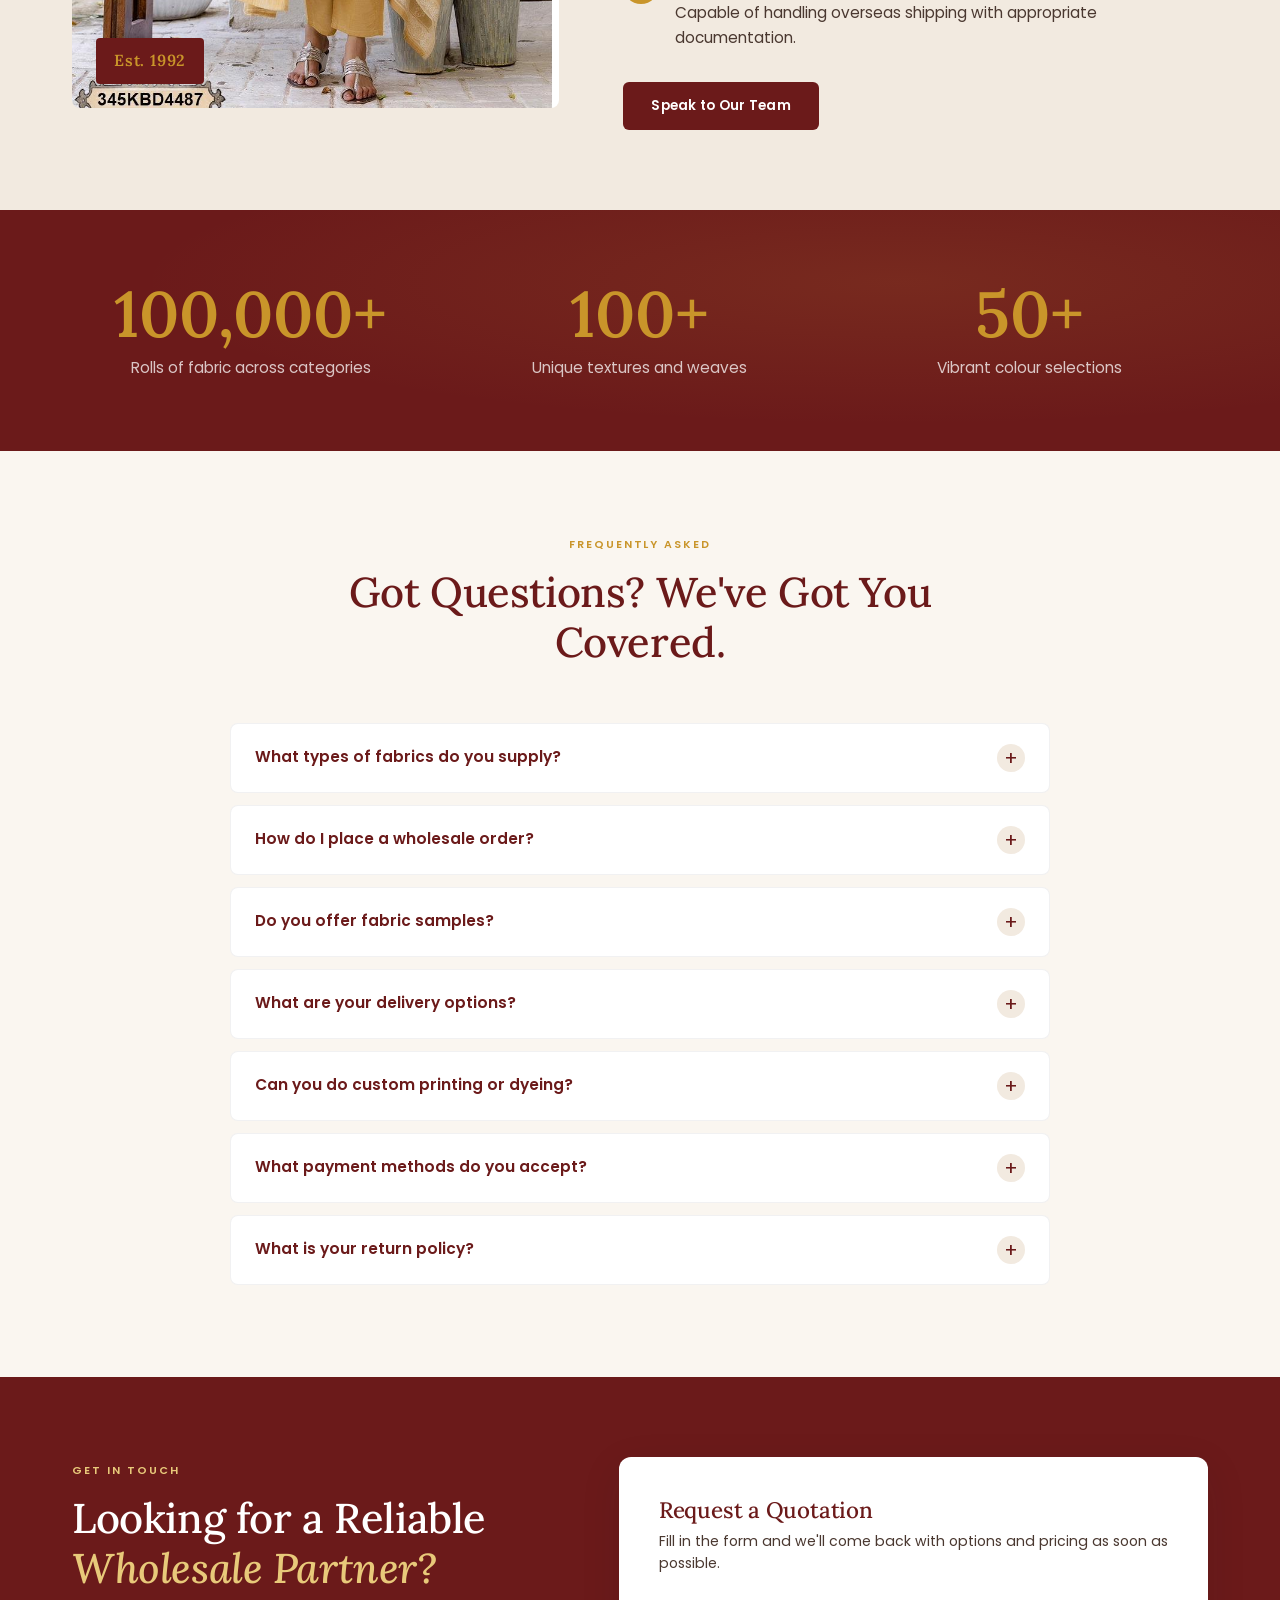
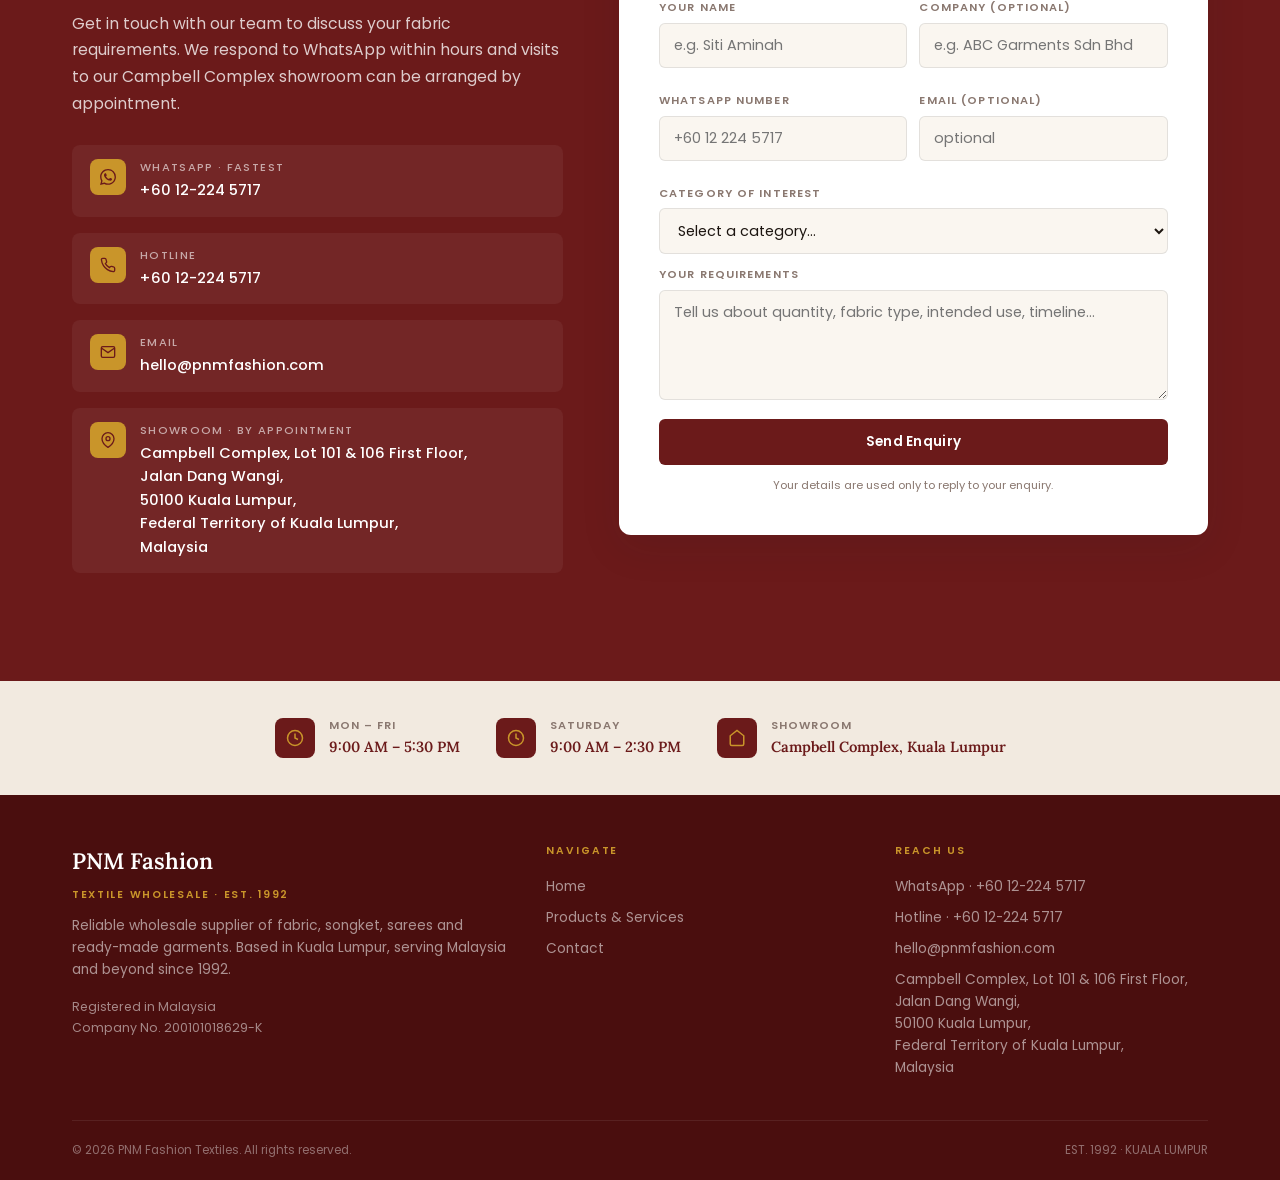
==== commit 23f7791f: "Add Abaya products to catalog" ====
--- a/index.html
+++ b/index.html
@@ -783,12 +783,12 @@
 
         <a href="catalog.html?cat=kaftans" class="cat-card">
           <div class="cat-card__img">
-            <img src="assets/images/WhatsApp_Image_20260512_at_9_33_54_PM.jpeg" alt="Kaftans">
+            <img src="assets/images/WhatsApp_Image_20260512_at_9_33_54_PM.jpeg" alt="Kaftans/Abaya">
             <span class="cat-card__tag">New In</span>
           </div>
           <div class="cat-card__body">
-            <div class="cat-card__name">Kaftans & Baju Kurung</div>
-            <p class="cat-card__desc">Breathable, tropical-ready silhouettes in print-forward designs. Sourced specifically for Malaysian climate and modesty preferences.</p>
+            <div class="cat-card__name">Kaftans/Abaya</div>
+            <p class="cat-card__desc">Breathable, tropical-ready silhouettes in print-forward designs. Sourced specifically for Malaysian climate, modesty preferences and abaya retailers.</p>
             <span class="cat-card__link">Explore Range →</span>
           </div>
         </a>
@@ -1015,7 +1015,7 @@
             <span class="faq-q__icon">+</span>
           </div>
           <div class="faq-a">
-            We stock a wide variety of woven and knitted textiles including cotton (plain and printed), polyester, polyester-cotton blends, viscose, rayon, linen, satin and our signature traditional ranges — songket, Indian sarees, kaftans and baju kurung.
+            We stock a wide variety of woven and knitted textiles including cotton (plain and printed), polyester, polyester-cotton blends, viscose, rayon, linen, satin and our signature traditional ranges — songket, Indian sarees, kaftans and abaya.
           </div>
         </div>
         <div class="faq-item">
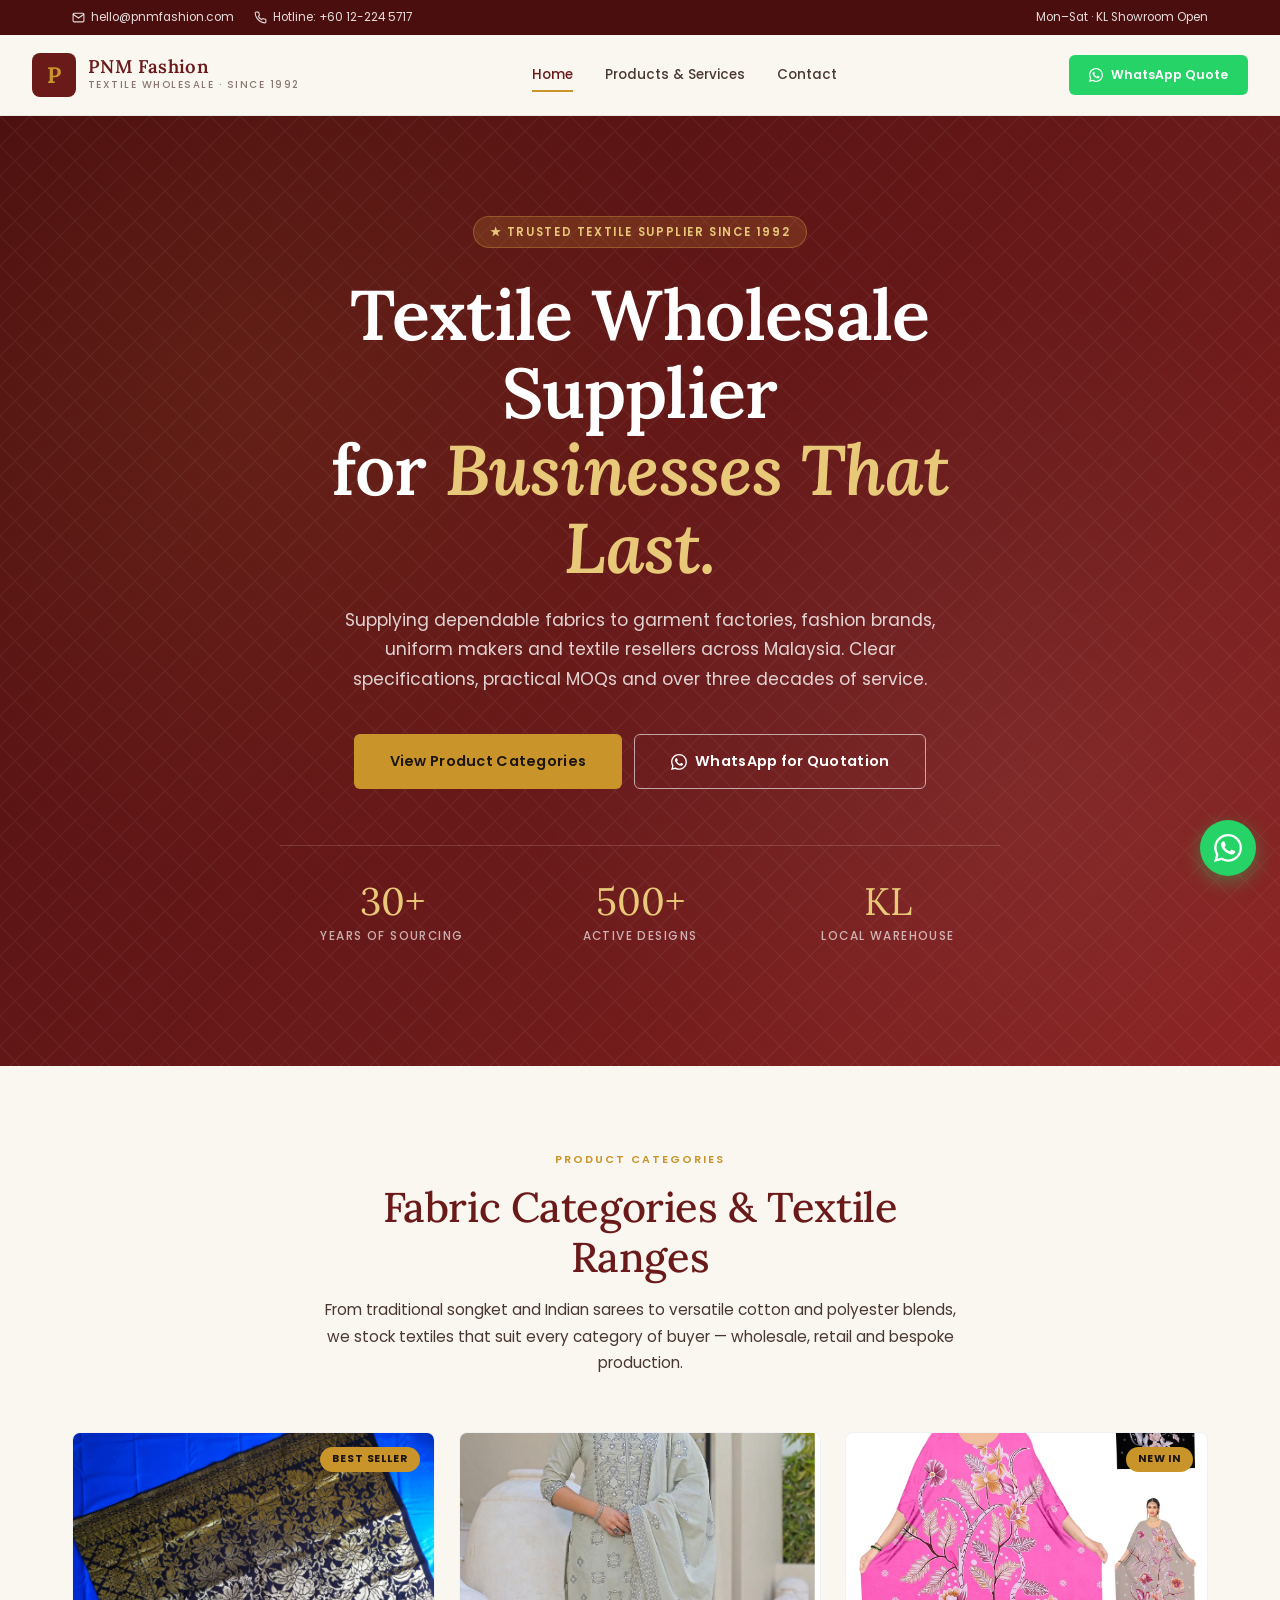
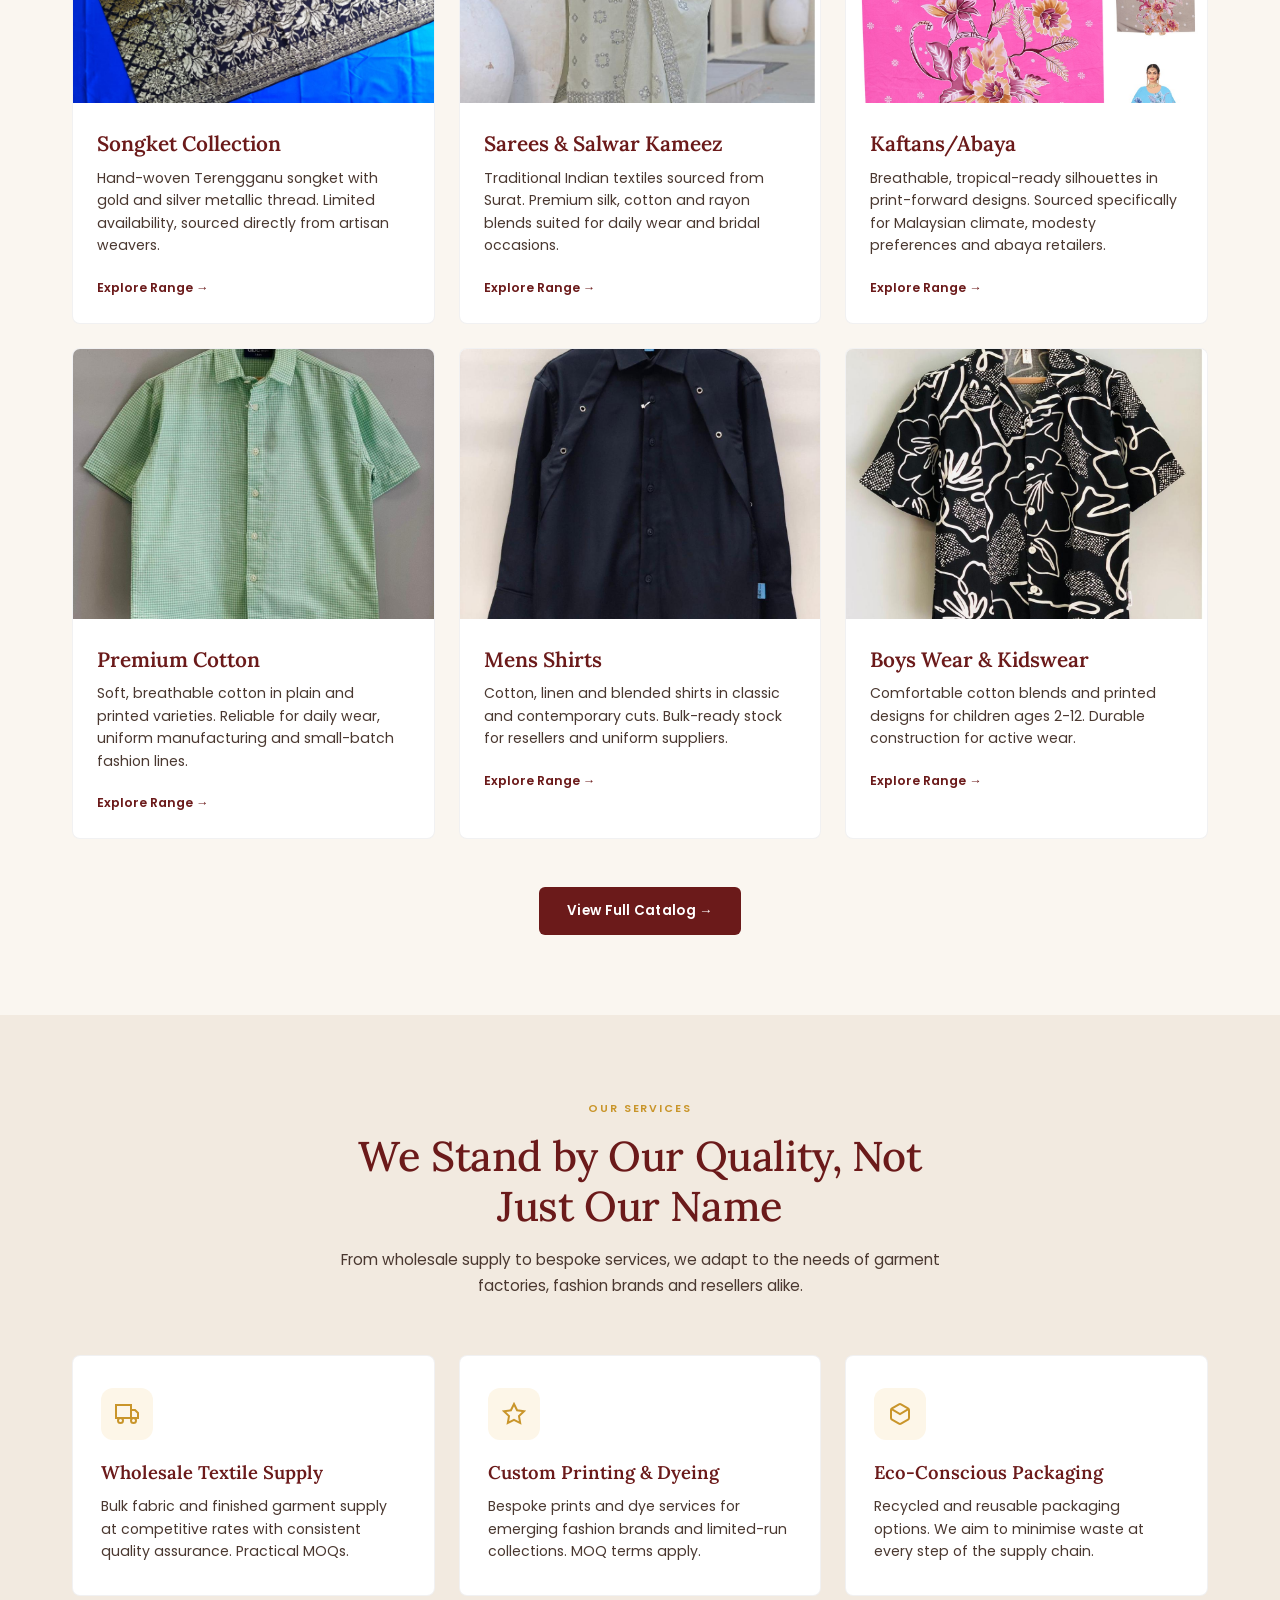
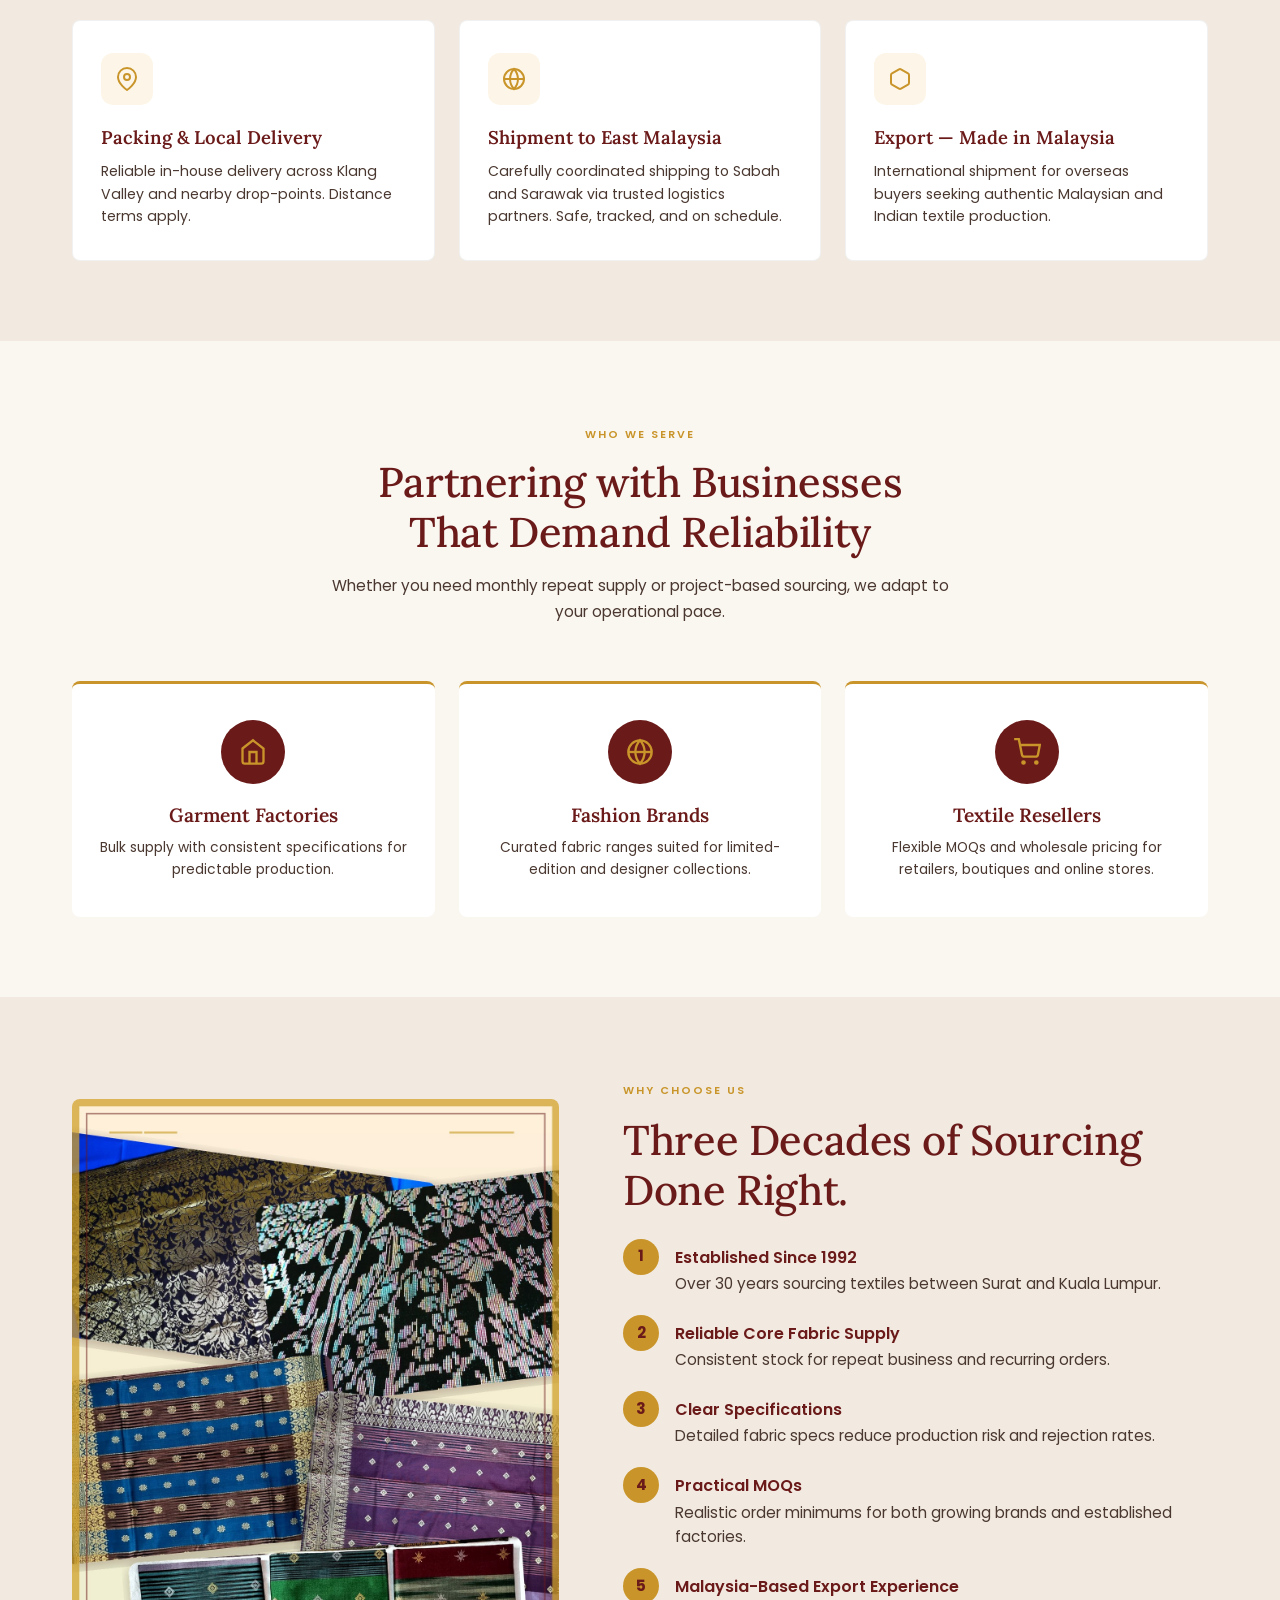
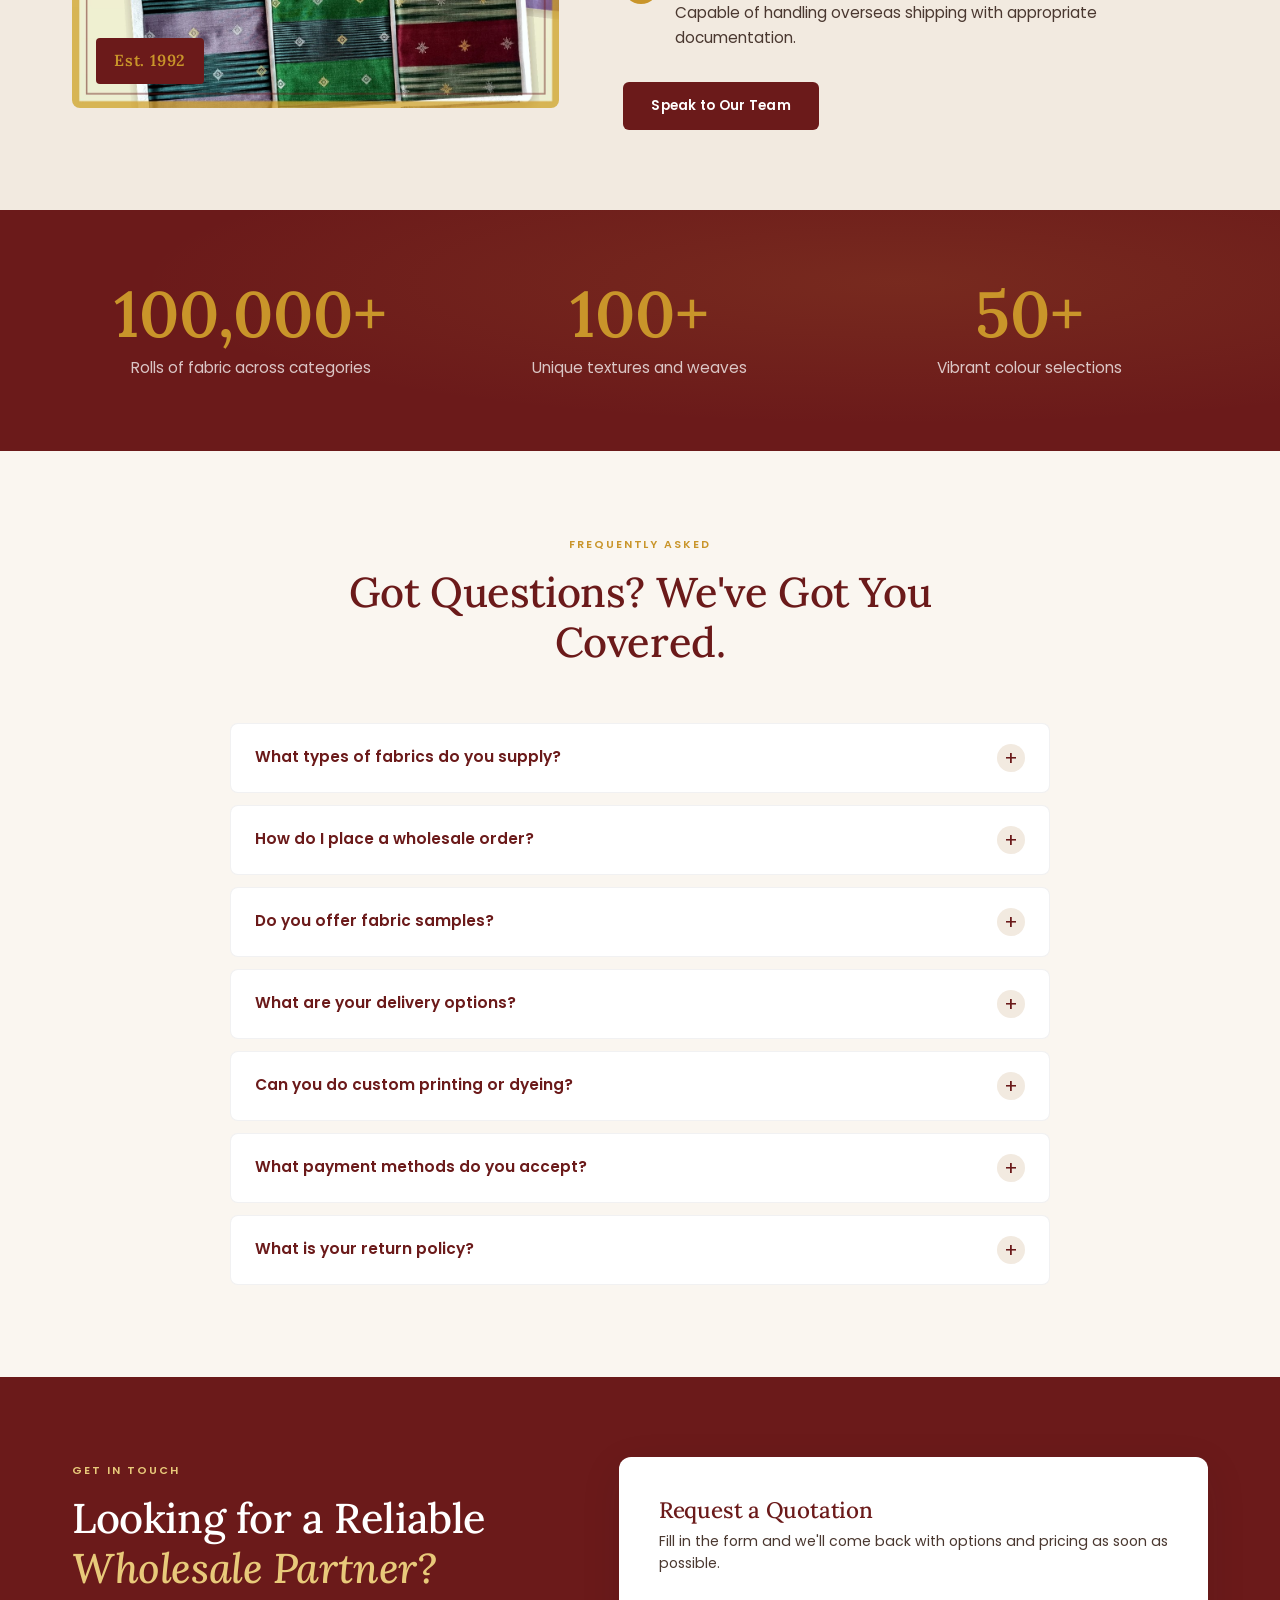
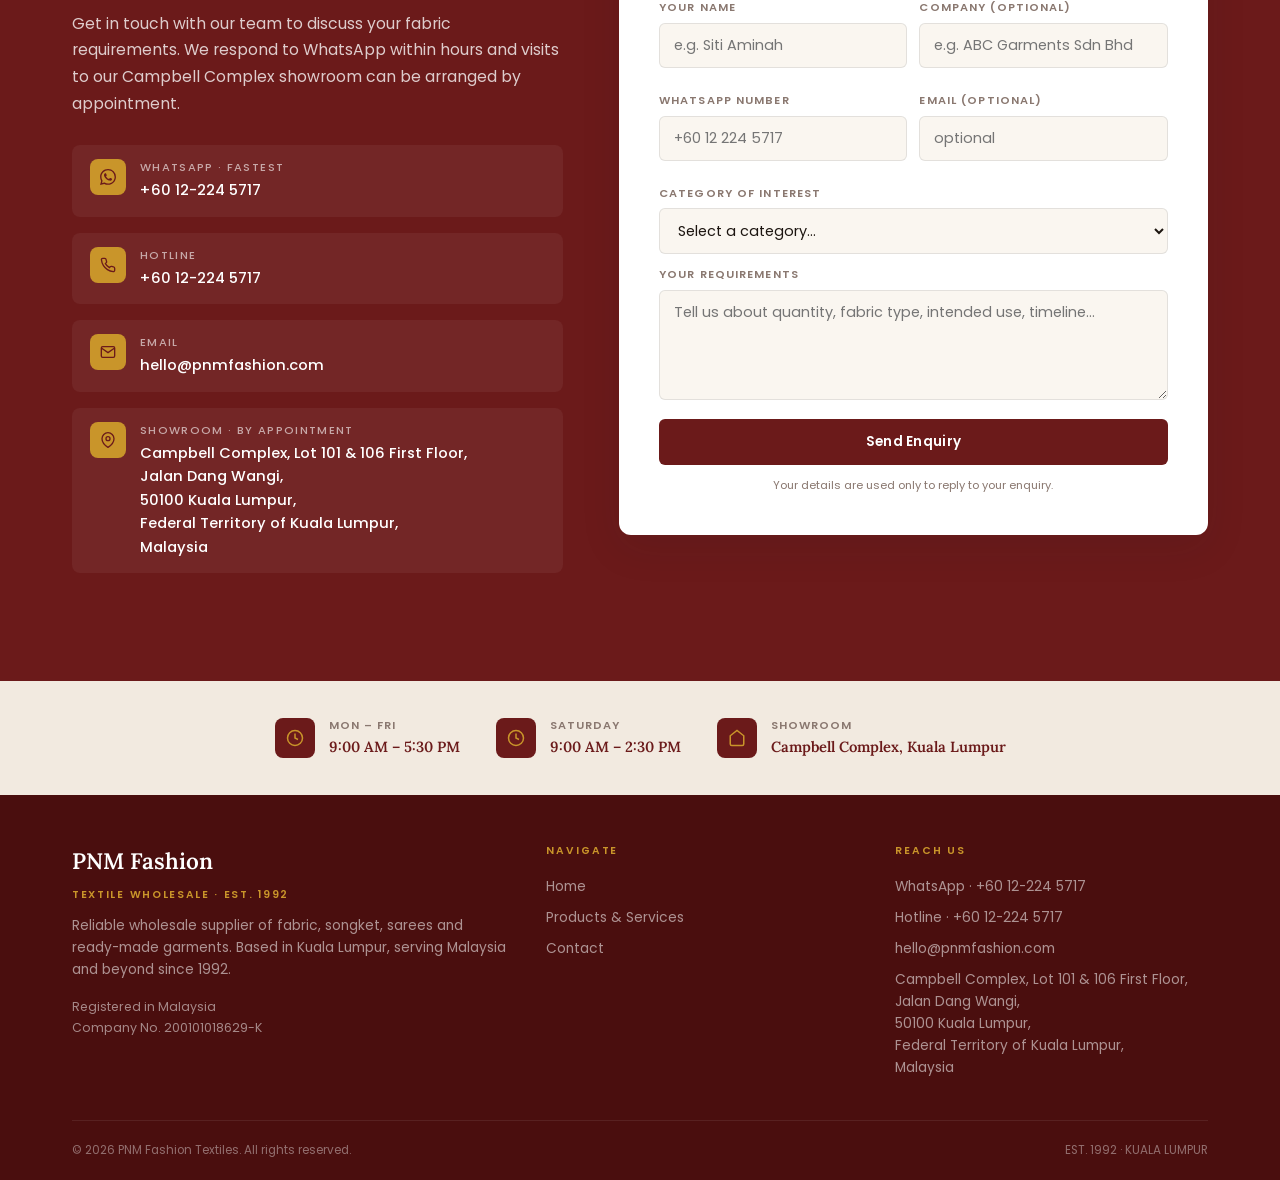
==== commit ba517b52: "Refresh Sarees names and homepage songket imagery" ====
--- a/index.html
+++ b/index.html
@@ -760,7 +760,7 @@
       <div class="cat-grid">
         <a href="catalog.html?cat=songket" class="cat-card">
           <div class="cat-card__img">
-            <img src="assets/images/person_image_44.jpeg" alt="Songket Collection">
+            <img src="assets/images/IMG-20260613-WA0002.jpg" alt="Songket Collection">
             <span class="cat-card__tag">Best Seller</span>
           </div>
           <div class="cat-card__body">
@@ -934,7 +934,7 @@
     <div class="container">
       <div class="why-block">
         <div class="why-block__image">
-          <img src="assets/images/person_image_28.jpeg" alt="PNM Fashion textile heritage">
+          <img src="assets/images/why-choose-songket-samples.jpg" alt="PNM Fashion songket and samping textile samples">
         </div>
         <div class="why-block__body">
           <span class="eyebrow">Why Choose Us</span>
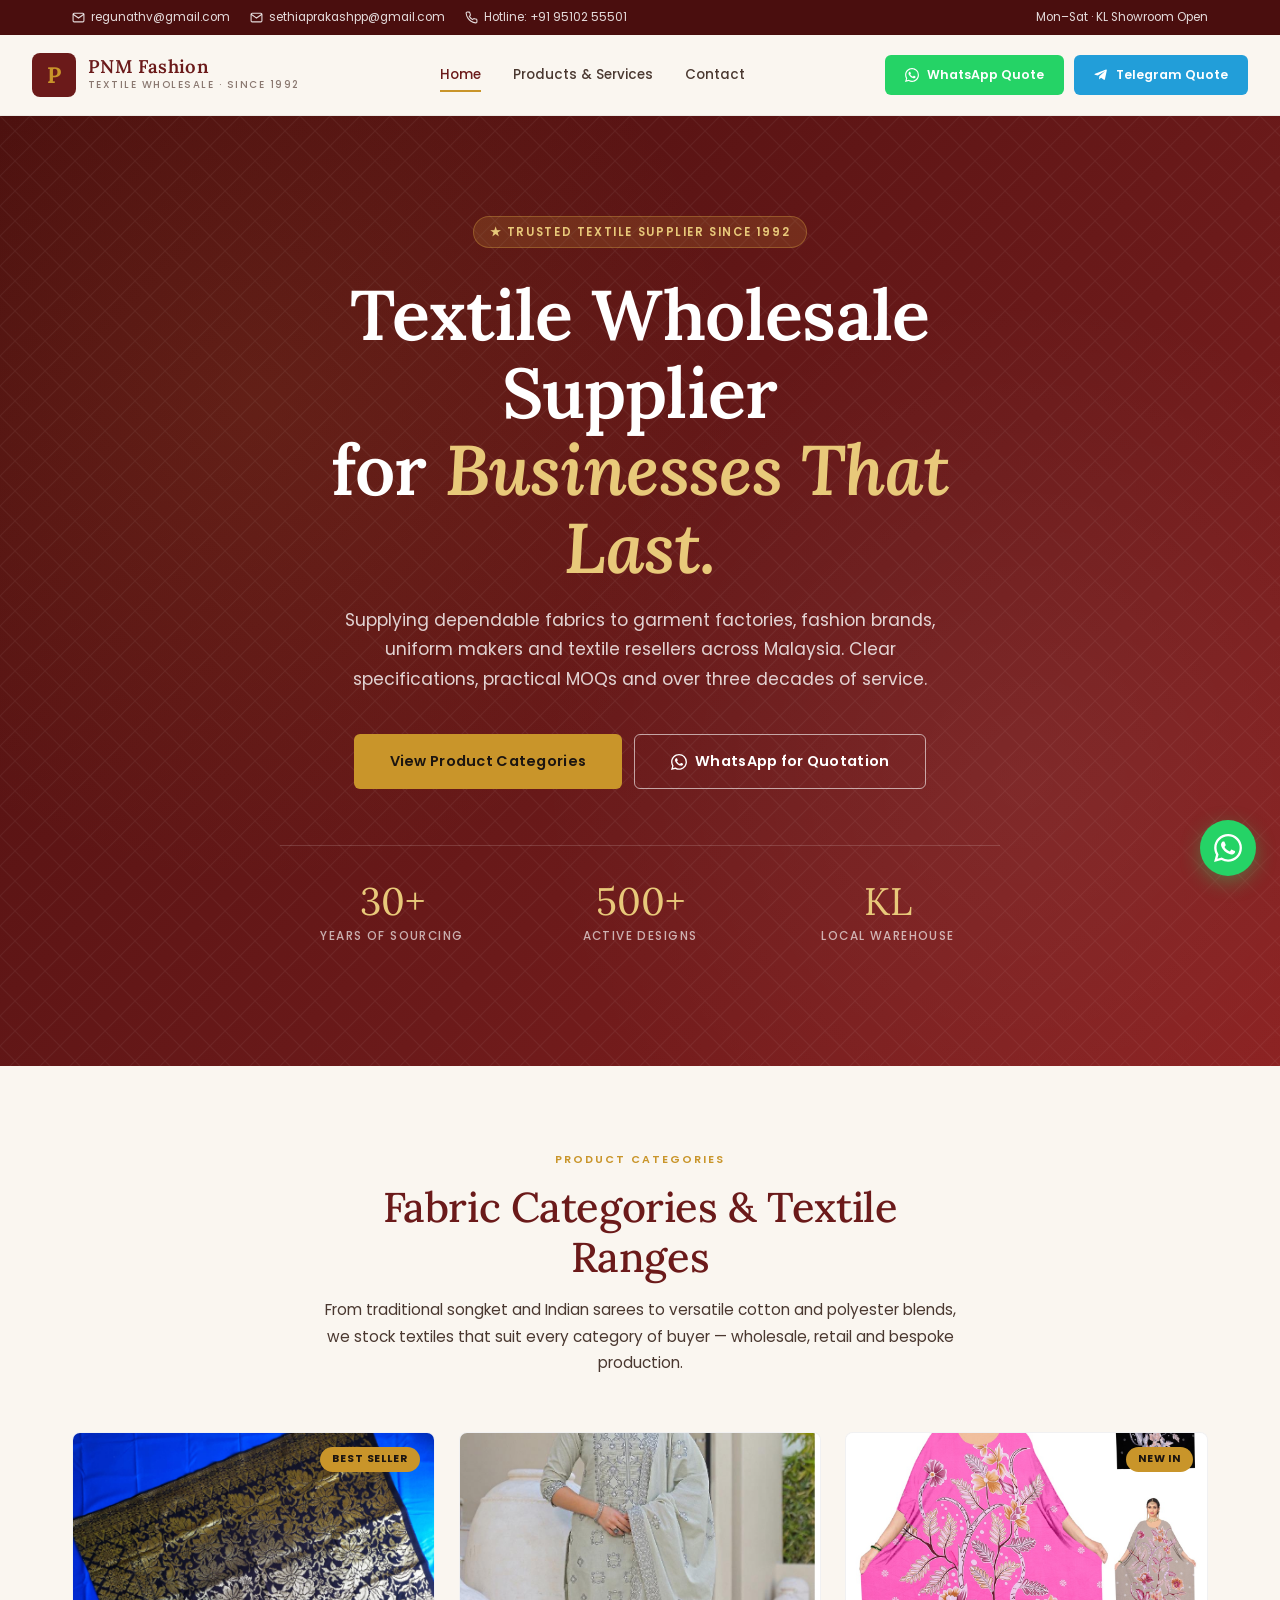
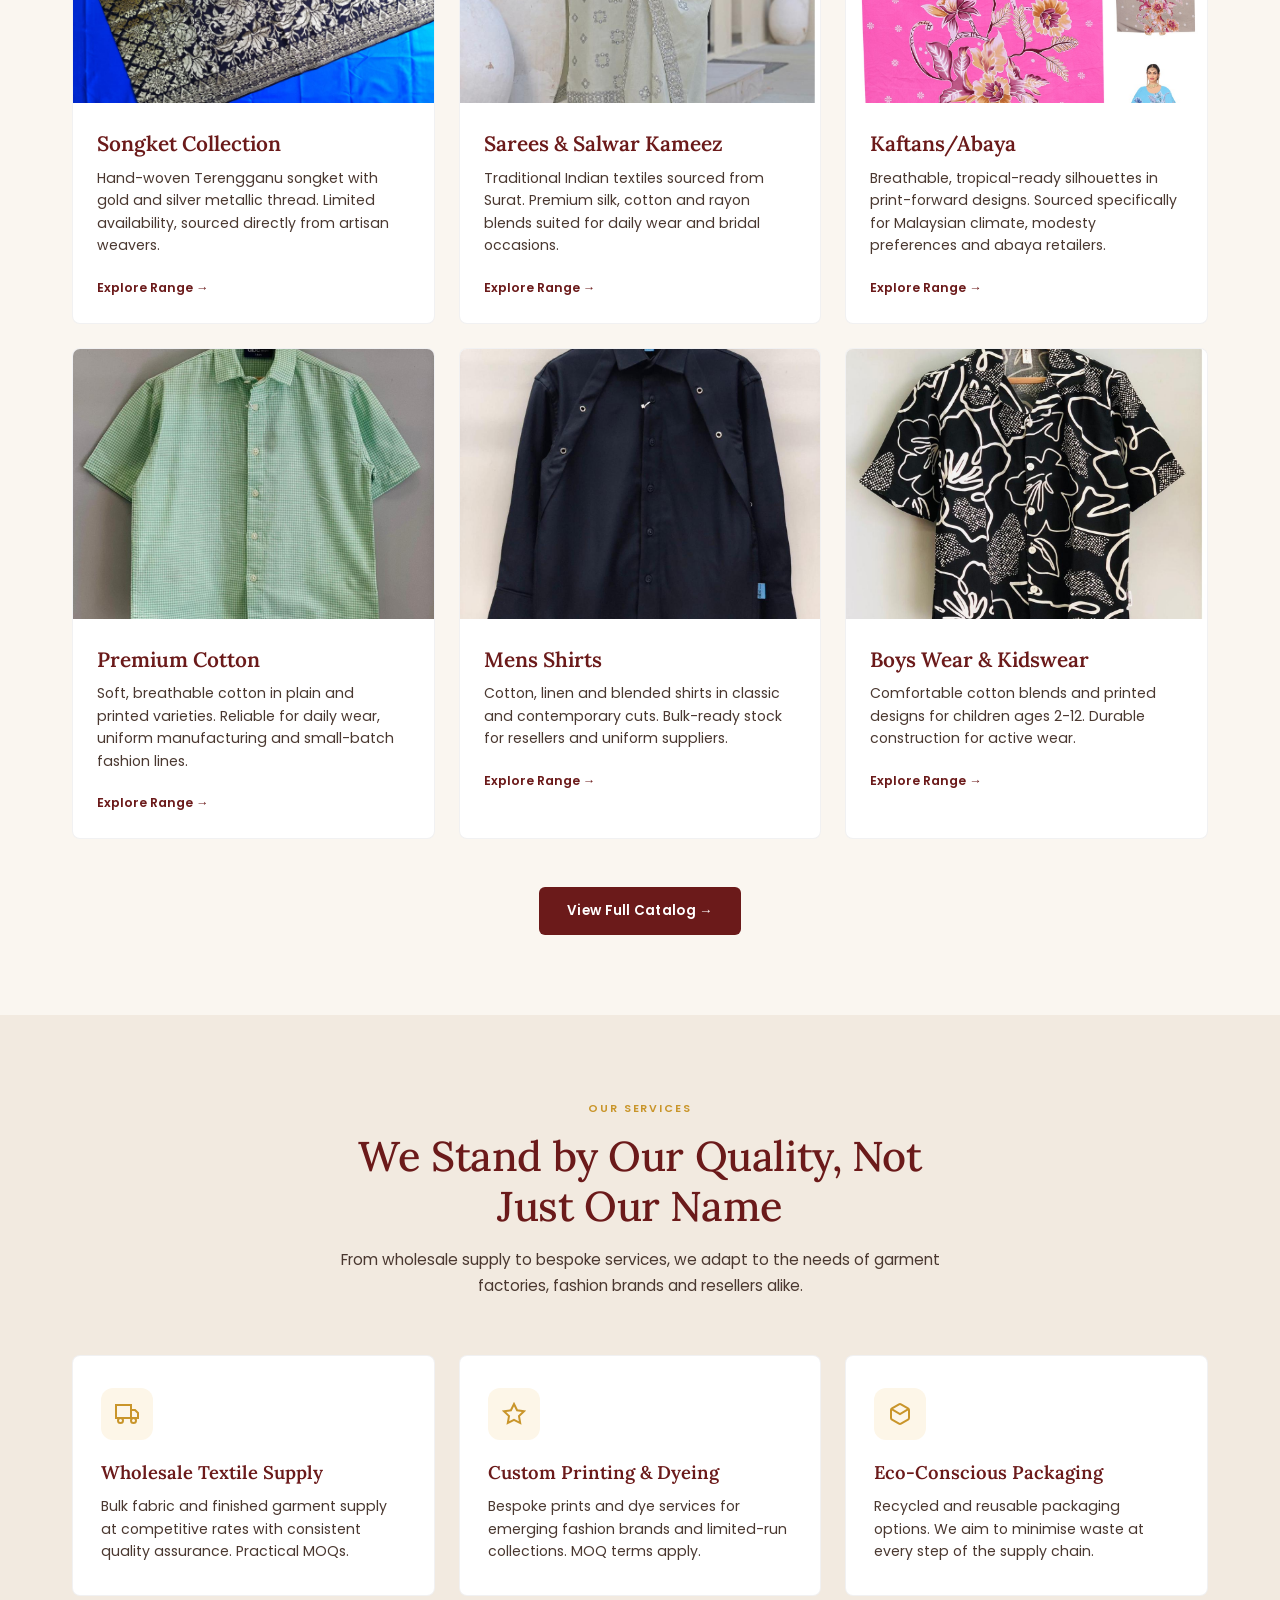
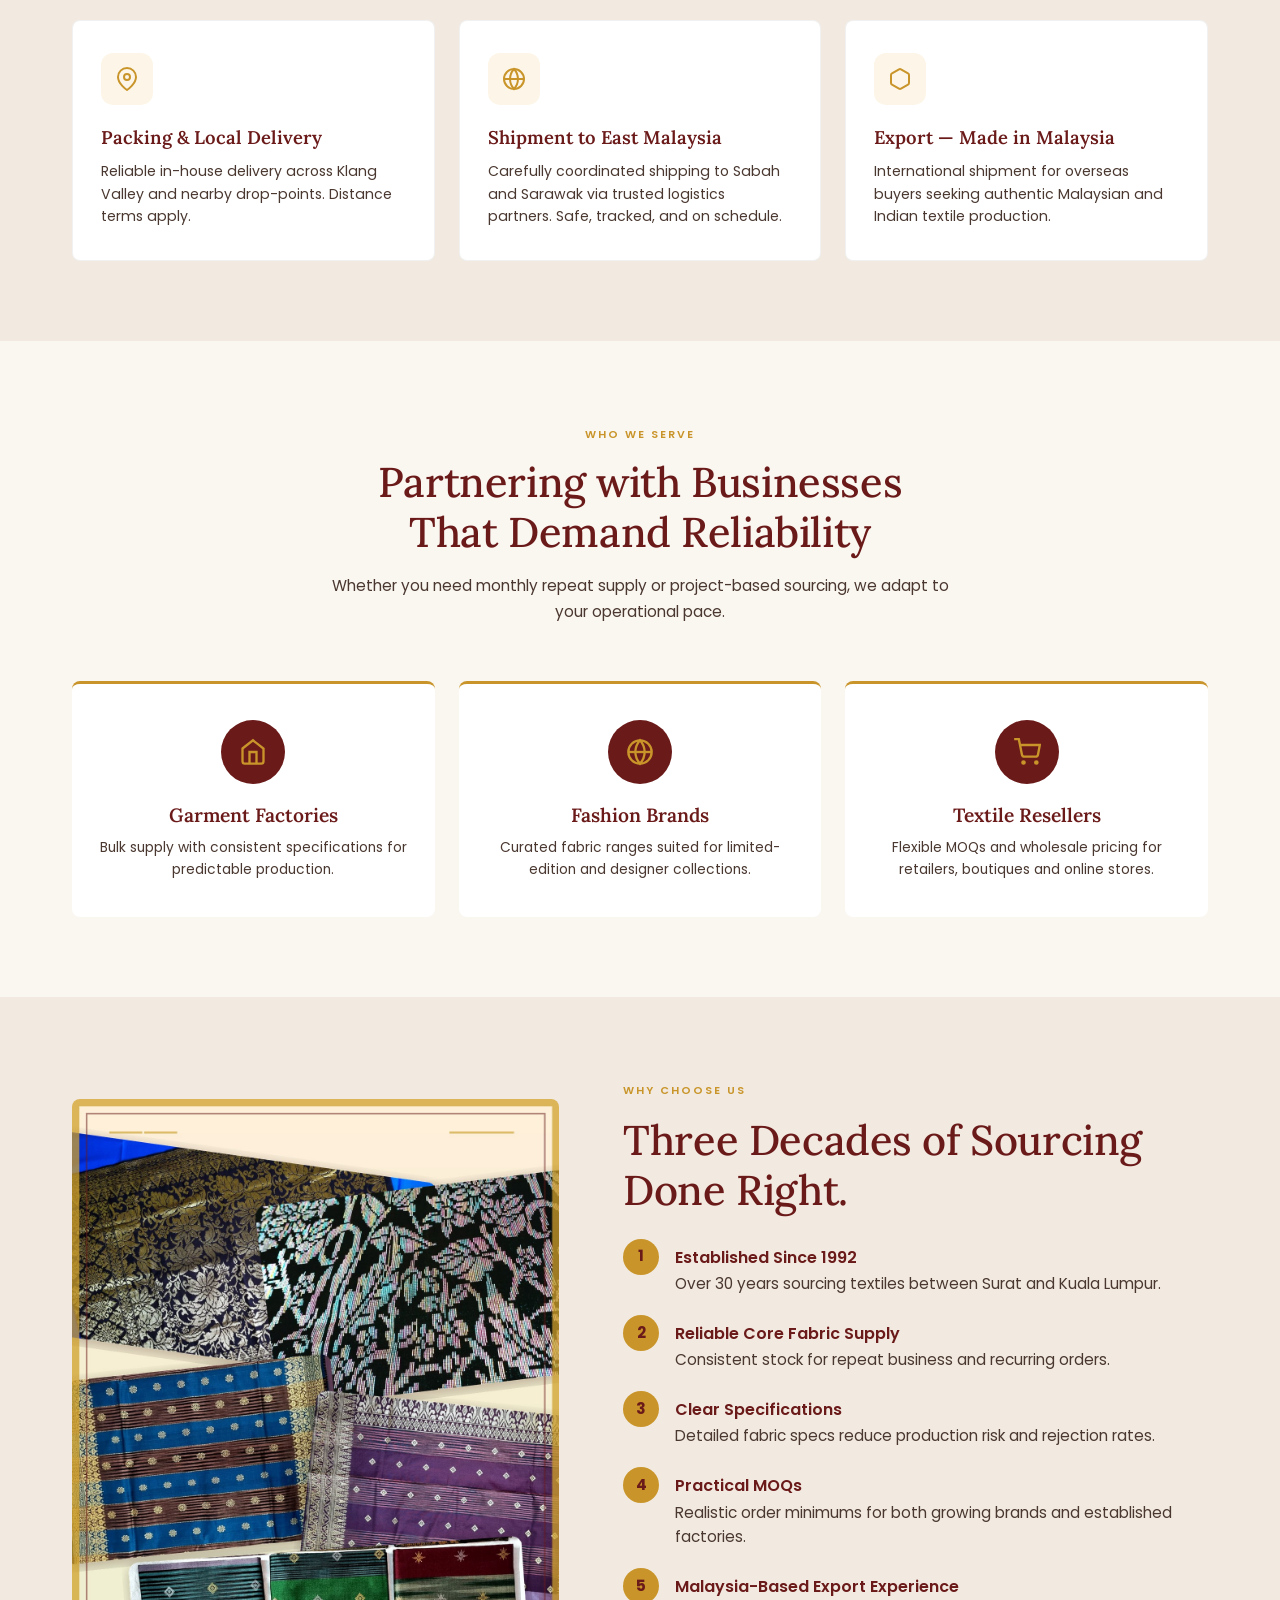
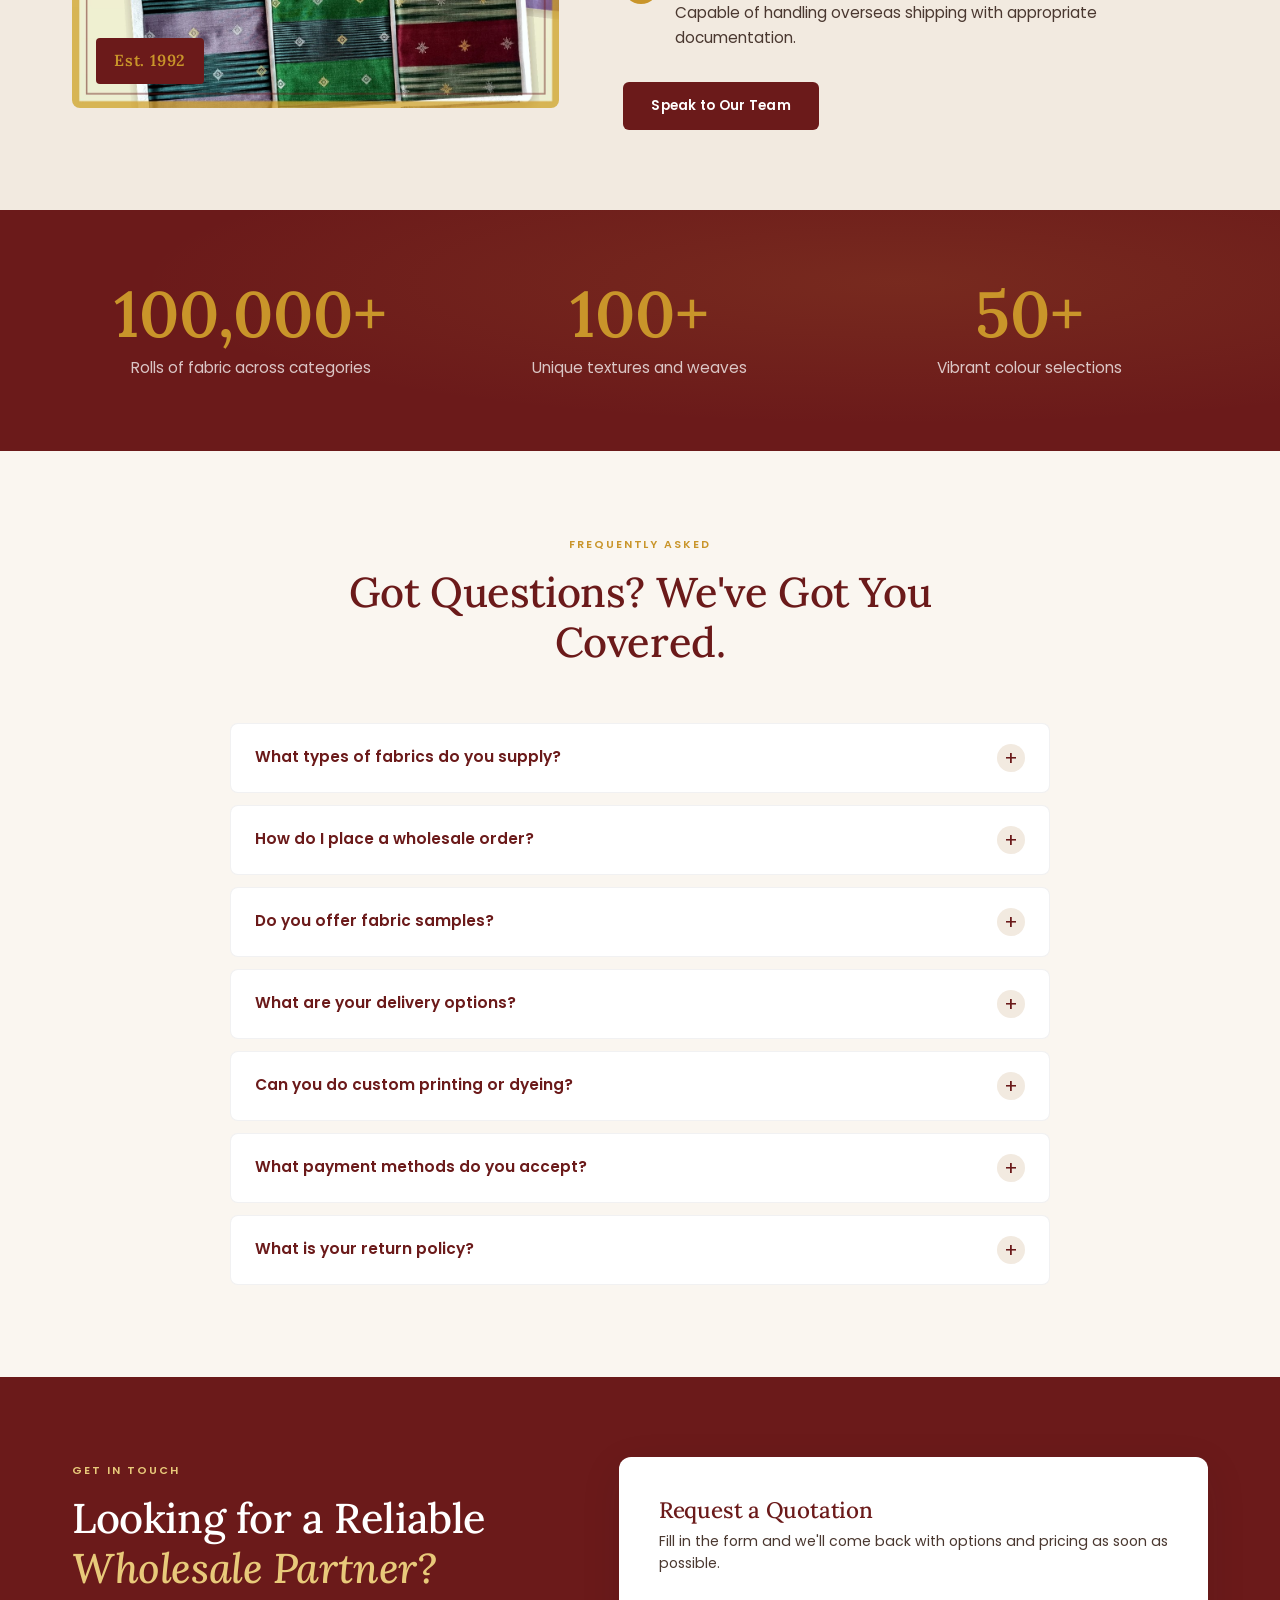
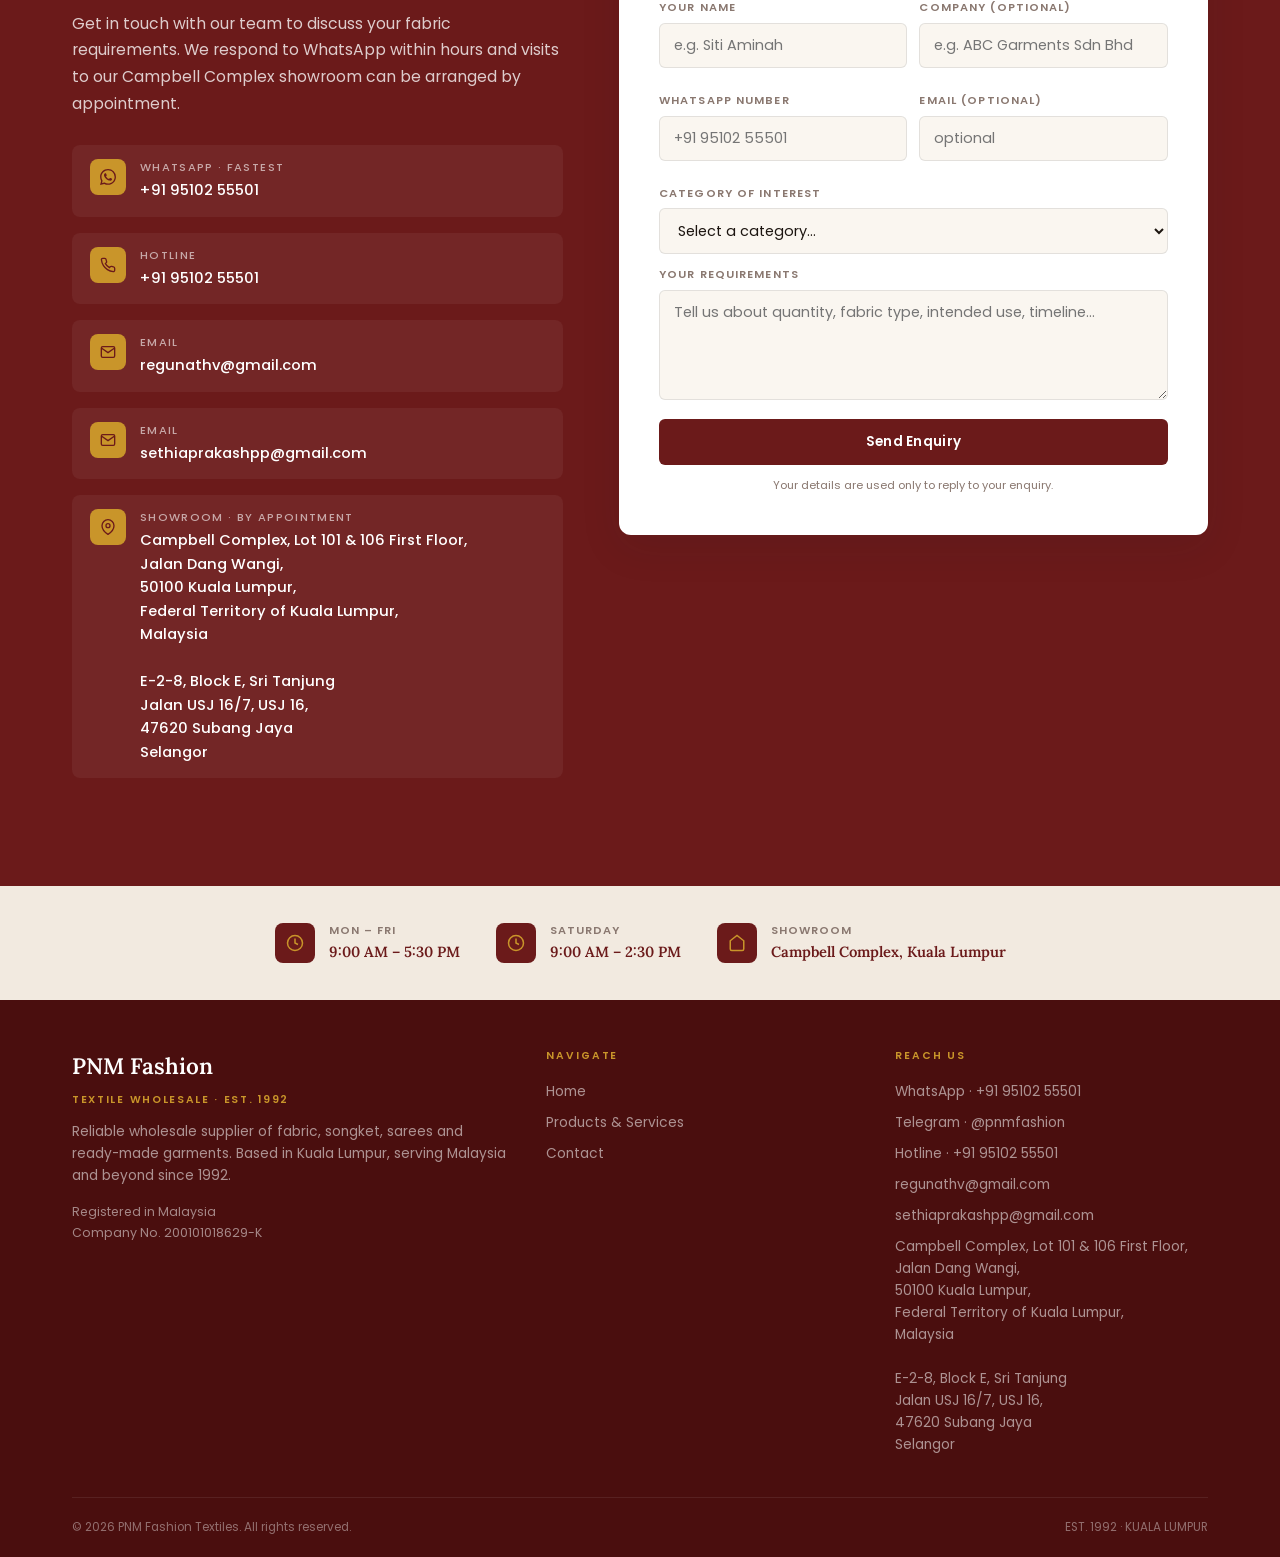
==== commit 275b22ca: "Update contact channels and showroom details" ====
--- a/index.html
+++ b/index.html
@@ -90,7 +90,7 @@
     .header__logo-sub { font-size: 0.62rem; letter-spacing: 0.15em; text-transform: uppercase; color: var(--ink-faint); font-weight: 500; }
 
     .header__nav { display: flex; gap: 32px; align-items: center; }
-    @media (max-width: 720px) { .header__nav { display: none; } }
+    @media (max-width: 980px) { .header__nav { display: none; } }
     .header__nav a {
       font-size: 0.84rem;
       font-weight: 500;
@@ -105,6 +105,8 @@
       position: absolute; bottom: 0; left: 0; right: 0;
       height: 2px; background: var(--gold);
     }
+    .header__actions { display: flex; align-items: center; gap: 10px; }
+    @media (max-width: 720px) { .header__actions { display: none; } }
     .header__cta {
       display: inline-flex; align-items: center; gap: 8px;
       background: #25D366; color: white;
@@ -114,6 +116,8 @@
       transition: all var(--t);
     }
     .header__cta:hover { background: #1fbb5a; transform: translateY(-1px); box-shadow: 0 4px 14px rgba(37,211,102,0.3); }
+    .header__cta--telegram { background: #229ED9; }
+    .header__cta--telegram:hover { background: #1688bf; box-shadow: 0 4px 14px rgba(34,158,217,0.28); }
     .header__cta svg { width: 14px; height: 14px; }
 
     /* Hamburger */
@@ -128,7 +132,7 @@
     .mob-btn.open span:nth-child(1) { transform: translateY(7px) rotate(45deg); }
     .mob-btn.open span:nth-child(2) { opacity: 0; }
     .mob-btn.open span:nth-child(3) { transform: translateY(-7px) rotate(-45deg); }
-    @media (max-width: 720px) { .mob-btn { display: flex; } }
+    @media (max-width: 980px) { .mob-btn { display: flex; } }
 
     /* Mobile drawer */
     .mob-drawer {
@@ -155,6 +159,15 @@
       background: #25D366; color: white !important;
       text-align: center; border-radius: 6px;
       margin-top: 24px; padding: 14px !important;
+      border: none !important;
+      font-family: 'Poppins', sans-serif !important;
+      font-size: 0.85rem !important;
+      font-weight: 600;
+    }
+    .mob-drawer-telegram {
+      background: #229ED9; color: white !important;
+      text-align: center; border-radius: 6px;
+      margin-top: 12px; padding: 14px !important;
       border: none !important;
       font-family: 'Poppins', sans-serif !important;
       font-size: 0.85rem !important;
@@ -665,13 +678,17 @@
   <div class="topbar">
     <div class="container topbar__inner">
       <div class="topbar__left">
-        <a href="mailto:hello@pnmfashion.com">
+        <a href="mailto:regunathv@gmail.com">
           <svg viewBox="0 0 24 24" fill="none" stroke="currentColor" stroke-width="2"><path d="M4 4h16c1.1 0 2 .9 2 2v12c0 1.1-.9 2-2 2H4c-1.1 0-2-.9-2-2V6c0-1.1.9-2 2-2z"/><polyline points="22,6 12,13 2,6"/></svg>
-          hello@pnmfashion.com
+          regunathv@gmail.com
         </a>
-        <a href="tel:+60122245717">
+        <a href="mailto:sethiaprakashpp@gmail.com">
+          <svg viewBox="0 0 24 24" fill="none" stroke="currentColor" stroke-width="2"><path d="M4 4h16c1.1 0 2 .9 2 2v12c0 1.1-.9 2-2 2H4c-1.1 0-2-.9-2-2V6c0-1.1.9-2 2-2z"/><polyline points="22,6 12,13 2,6"/></svg>
+          sethiaprakashpp@gmail.com
+        </a>
+        <a href="tel:+919510255501">
           <svg viewBox="0 0 24 24" fill="none" stroke="currentColor" stroke-width="2"><path d="M22 16.92v3a2 2 0 01-2.18 2 19.79 19.79 0 01-8.63-3.07A19.5 19.5 0 015.19 12.7 19.79 19.79 0 012.12 4.07A2 2 0 014.11 2h3a2 2 0 012 1.72c.127.96.361 1.903.7 2.81a2 2 0 01-.45 2.11L8.09 9.91a16 16 0 006 6l1.27-1.27a2 2 0 012.11-.45c.907.339 1.85.573 2.81.7A2 2 0 0122 16.92z"/></svg>
-          Hotline: +60 12-224 5717
+          Hotline: +91 95102 55501
         </a>
       </div>
       <div class="topbar__right">
@@ -695,10 +712,16 @@
         <a href="catalog.html">Products & Services</a>
         <a href="#contact">Contact</a>
       </nav>
-      <a href="https://wa.me/60122245717" class="header__cta" target="_blank" rel="noopener">
-        <svg viewBox="0 0 24 24" fill="currentColor"><path d="M17.472 14.382c-.297-.149-1.758-.867-2.03-.967-.273-.099-.471-.148-.67.15-.197.297-.767.966-.94 1.164-.173.199-.347.223-.644.075-.297-.15-1.255-.463-2.39-1.475-.883-.788-1.48-1.761-1.653-2.059-.173-.297-.018-.458.13-.606.134-.133.298-.347.446-.52.149-.174.198-.298.298-.497.099-.198.05-.371-.025-.52-.075-.149-.669-1.612-.916-2.207-.242-.579-.487-.5-.669-.51c-.173-.008-.371-.01-.57-.01-.198 0-.52.074-.792.372-.272.297-1.04 1.016-1.04 2.479 0 1.462 1.065 2.875 1.213 3.074.149.198 2.096 3.2 5.077 4.487.709.306 1.262.489 1.694.625.712.227 1.36.195 1.871.118.571-.085 1.758-.719 2.006-1.413.248-.694.248-1.289.173-1.413-.074-.124-.272-.198-.57-.347m-5.421 7.403h-.004a9.87 9.87 0 01-5.031-1.378l-.361-.214-3.741.982.998-3.648-.235-.374a9.86 9.86 0 01-1.51-5.26c.001-5.45 4.436-9.884 9.888-9.884 2.64 0 5.122 1.03 6.988 2.898a9.825 9.825 0 012.893 6.994c-.003 5.45-4.437 9.884-9.885 9.884m8.413-18.297A11.815 11.815 0 0012.05 0C5.495 0 .16 5.335.157 11.892c0 2.096.547 4.142 1.588 5.945L.057 24l6.305-1.654a11.882 11.882 0 005.683 1.448h.005c6.554 0 11.89-5.335 11.893-11.893a11.821 11.821 0 00-3.48-8.413Z"/></svg>
-        WhatsApp Quote
-      </a>
+      <div class="header__actions">
+        <a href="https://wa.me/919510255501" class="header__cta" target="_blank" rel="noopener">
+          <svg viewBox="0 0 24 24" fill="currentColor"><path d="M17.472 14.382c-.297-.149-1.758-.867-2.03-.967-.273-.099-.471-.148-.67.15-.197.297-.767.966-.94 1.164-.173.199-.347.223-.644.075-.297-.15-1.255-.463-2.39-1.475-.883-.788-1.48-1.761-1.653-2.059-.173-.297-.018-.458.13-.606.134-.133.298-.347.446-.52.149-.174.198-.298.298-.497.099-.198.05-.371-.025-.52-.075-.149-.669-1.612-.916-2.207-.242-.579-.487-.5-.669-.51c-.173-.008-.371-.01-.57-.01-.198 0-.52.074-.792.372-.272.297-1.04 1.016-1.04 2.479 0 1.462 1.065 2.875 1.213 3.074.149.198 2.096 3.2 5.077 4.487.709.306 1.262.489 1.694.625.712.227 1.36.195 1.871.118.571-.085 1.758-.719 2.006-1.413.248-.694.248-1.289.173-1.413-.074-.124-.272-.198-.57-.347m-5.421 7.403h-.004a9.87 9.87 0 01-5.031-1.378l-.361-.214-3.741.982.998-3.648-.235-.374a9.86 9.86 0 01-1.51-5.26c.001-5.45 4.436-9.884 9.888-9.884 2.64 0 5.122 1.03 6.988 2.898a9.825 9.825 0 012.893 6.994c-.003 5.45-4.437 9.884-9.885 9.884m8.413-18.297A11.815 11.815 0 0012.05 0C5.495 0 .16 5.335.157 11.892c0 2.096.547 4.142 1.588 5.945L.057 24l6.305-1.654a11.882 11.882 0 005.683 1.448h.005c6.554 0 11.89-5.335 11.893-11.893a11.821 11.821 0 00-3.48-8.413Z"/></svg>
+          WhatsApp Quote
+        </a>
+        <a href="https://t.me/pnmfashion" class="header__cta header__cta--telegram" target="_blank" rel="noopener">
+          <svg viewBox="0 0 24 24" fill="currentColor"><path d="M21.94 4.18 18.73 19.3c-.24 1.07-.87 1.33-1.76.83l-4.88-3.6-2.36 2.27c-.26.26-.48.48-.98.48l.35-4.97 9.04-8.17c.39-.35-.09-.55-.61-.2L6.35 12.98 1.54 11.47C.5 11.15.48 10.43 1.76 9.93L20.58 2.68c.87-.32 1.63.2 1.36 1.5Z"/></svg>
+          Telegram Quote
+        </a>
+      </div>
       <button class="mob-btn" id="mobBtn" aria-label="Menu"><span></span><span></span><span></span></button>
     </div>
   </header>
@@ -709,7 +732,8 @@
     <a href="index.html" class="active">Home</a>
     <a href="catalog.html">Products & Services</a>
     <a href="#contact">Contact</a>
-    <a href="https://wa.me/60122245717" class="mob-drawer-wa" target="_blank" rel="noopener">WhatsApp Quote</a>
+    <a href="https://wa.me/919510255501" class="mob-drawer-wa" target="_blank" rel="noopener">WhatsApp Quote</a>
+    <a href="https://t.me/pnmfashion" class="mob-drawer-telegram" target="_blank" rel="noopener">Telegram Quote</a>
   </nav>
 
   <!-- HERO -->
@@ -726,7 +750,7 @@
       </p>
       <div class="hero__ctas fade-up d2">
         <a href="catalog.html" class="btn btn--gold btn--lg">View Product Categories</a>
-        <a href="https://wa.me/60122245717" class="btn btn--outline-white btn--lg" target="_blank" rel="noopener">
+        <a href="https://wa.me/919510255501" class="btn btn--outline-white btn--lg" target="_blank" rel="noopener">
           <svg viewBox="0 0 24 24" fill="currentColor" width="16" height="16"><path d="M17.472 14.382c-.297-.149-1.758-.867-2.03-.967-.273-.099-.471-.148-.67.15-.197.297-.767.966-.94 1.164-.173.199-.347.223-.644.075-.297-.15-1.255-.463-2.39-1.475-.883-.788-1.48-1.761-1.653-2.059-.173-.297-.018-.458.13-.606.134-.133.298-.347.446-.52.149-.174.198-.298.298-.497.099-.198.05-.371-.025-.52-.075-.149-.669-1.612-.916-2.207-.242-.579-.487-.5-.669-.51c-.173-.008-.371-.01-.57-.01-.198 0-.52.074-.792.372-.272.297-1.04 1.016-1.04 2.479 0 1.462 1.065 2.875 1.213 3.074.149.198 2.096 3.2 5.077 4.487.709.306 1.262.489 1.694.625.712.227 1.36.195 1.871.118.571-.085 1.758-.719 2.006-1.413.248-.694.248-1.289.173-1.413-.074-.124-.272-.198-.57-.347m-5.421 7.403h-.004a9.87 9.87 0 01-5.031-1.378l-.361-.214-3.741.982.998-3.648-.235-.374a9.86 9.86 0 01-1.51-5.26c.001-5.45 4.436-9.884 9.888-9.884 2.64 0 5.122 1.03 6.988 2.898a9.825 9.825 0 012.893 6.994c-.003 5.45-4.437 9.884-9.885 9.884m8.413-18.297A11.815 11.815 0 0012.05 0C5.495 0 .16 5.335.157 11.892c0 2.096.547 4.142 1.588 5.945L.057 24l6.305-1.654a11.882 11.882 0 005.683 1.448h.005c6.554 0 11.89-5.335 11.893-11.893a11.821 11.821 0 00-3.48-8.413Z"/></svg>
           WhatsApp for Quotation
         </a>
@@ -976,7 +1000,7 @@
               </div>
             </div>
           </div>
-          <a href="https://wa.me/60122245717" class="btn btn--navy" target="_blank" rel="noopener">Speak to Our Team</a>
+          <a href="https://wa.me/919510255501" class="btn btn--navy" target="_blank" rel="noopener">Speak to Our Team</a>
         </div>
       </div>
     </div>
@@ -1086,31 +1110,40 @@
           <p class="contact-intro">Get in touch with our team to discuss your fabric requirements. We respond to WhatsApp within hours and visits to our Campbell Complex showroom can be arranged by appointment.</p>
 
           <div class="contact-info">
-            <a href="https://wa.me/60122245717" class="contact-info-item" target="_blank" rel="noopener">
+            <a href="https://wa.me/919510255501" class="contact-info-item" target="_blank" rel="noopener">
               <div class="contact-info-item__icon">
                 <svg viewBox="0 0 24 24" fill="currentColor"><path d="M17.472 14.382c-.297-.149-1.758-.867-2.03-.967-.273-.099-.471-.148-.67.15-.197.297-.767.966-.94 1.164-.173.199-.347.223-.644.075-.297-.15-1.255-.463-2.39-1.475-.883-.788-1.48-1.761-1.653-2.059-.173-.297-.018-.458.13-.606.134-.133.298-.347.446-.52.149-.174.198-.298.298-.497.099-.198.05-.371-.025-.52-.075-.149-.669-1.612-.916-2.207-.242-.579-.487-.5-.669-.51c-.173-.008-.371-.01-.57-.01-.198 0-.52.074-.792.372-.272.297-1.04 1.016-1.04 2.479 0 1.462 1.065 2.875 1.213 3.074.149.198 2.096 3.2 5.077 4.487.709.306 1.262.489 1.694.625.712.227 1.36.195 1.871.118.571-.085 1.758-.719 2.006-1.413.248-.694.248-1.289.173-1.413-.074-.124-.272-.198-.57-.347m-5.421 7.403h-.004a9.87 9.87 0 01-5.031-1.378l-.361-.214-3.741.982.998-3.648-.235-.374a9.86 9.86 0 01-1.51-5.26c.001-5.45 4.436-9.884 9.888-9.884 2.64 0 5.122 1.03 6.988 2.898a9.825 9.825 0 012.893 6.994c-.003 5.45-4.437 9.884-9.885 9.884m8.413-18.297A11.815 11.815 0 0012.05 0C5.495 0 .16 5.335.157 11.892c0 2.096.547 4.142 1.588 5.945L.057 24l6.305-1.654a11.882 11.882 0 005.683 1.448h.005c6.554 0 11.89-5.335 11.893-11.893a11.821 11.821 0 00-3.48-8.413Z"/></svg>
               </div>
               <div>
                 <div class="contact-info-item__label">WhatsApp · Fastest</div>
-                <div class="contact-info-item__value">+60 12-224 5717</div>
+                <div class="contact-info-item__value">+91 95102 55501</div>
               </div>
             </a>
-            <a href="tel:+60122245717" class="contact-info-item">
+            <a href="tel:+919510255501" class="contact-info-item">
               <div class="contact-info-item__icon">
                 <svg viewBox="0 0 24 24" fill="none" stroke="currentColor" stroke-width="2"><path d="M22 16.92v3a2 2 0 01-2.18 2 19.79 19.79 0 01-8.63-3.07 19.5 19.5 0 01-6-6 19.79 19.79 0 01-3.07-8.67A2 2 0 014.11 2h3a2 2 0 012 1.72c.127.96.361 1.903.7 2.81a2 2 0 01-.45 2.11L8.09 9.91a16 16 0 006 6l1.27-1.27a2 2 0 012.11-.45c.907.339 1.85.573 2.81.7A2 2 0 0122 16.92z"/></svg>
               </div>
               <div>
                 <div class="contact-info-item__label">Hotline</div>
-                <div class="contact-info-item__value">+60 12-224 5717</div>
+                <div class="contact-info-item__value">+91 95102 55501</div>
               </div>
             </a>
-            <a href="mailto:hello@pnmfashion.com" class="contact-info-item">
+            <a href="mailto:regunathv@gmail.com" class="contact-info-item">
               <div class="contact-info-item__icon">
                 <svg viewBox="0 0 24 24" fill="none" stroke="currentColor" stroke-width="2"><path d="M4 4h16c1.1 0 2 .9 2 2v12c0 1.1-.9 2-2 2H4c-1.1 0-2-.9-2-2V6c0-1.1.9-2 2-2z"/><polyline points="22,6 12,13 2,6"/></svg>
               </div>
               <div>
                 <div class="contact-info-item__label">Email</div>
-                <div class="contact-info-item__value">hello@pnmfashion.com</div>
+                <div class="contact-info-item__value">regunathv@gmail.com</div>
+              </div>
+            </a>
+            <a href="mailto:sethiaprakashpp@gmail.com" class="contact-info-item">
+              <div class="contact-info-item__icon">
+                <svg viewBox="0 0 24 24" fill="none" stroke="currentColor" stroke-width="2"><path d="M4 4h16c1.1 0 2 .9 2 2v12c0 1.1-.9 2-2 2H4c-1.1 0-2-.9-2-2V6c0-1.1.9-2 2-2z"/><polyline points="22,6 12,13 2,6"/></svg>
+              </div>
+              <div>
+                <div class="contact-info-item__label">Email</div>
+                <div class="contact-info-item__value">sethiaprakashpp@gmail.com</div>
               </div>
             </a>
             <a href="https://google.com/maps/place/P+%26+M+Fashion/data=!4m2!3m1!1s0x0:0x4d944d8864799f91?sa=X&amp;ved=1t:2428&amp;ictx=111" class="contact-info-item" target="_blank" rel="noopener">
@@ -1119,7 +1152,7 @@
               </div>
               <div>
                 <div class="contact-info-item__label">Showroom · By Appointment</div>
-                <div class="contact-info-item__value">Campbell Complex, Lot 101 &amp; 106 First Floor,<br>Jalan Dang Wangi,<br>50100 Kuala Lumpur,<br>Federal Territory of Kuala Lumpur,<br>Malaysia</div>
+                <div class="contact-info-item__value">Campbell Complex, Lot 101 &amp; 106 First Floor,<br>Jalan Dang Wangi,<br>50100 Kuala Lumpur,<br>Federal Territory of Kuala Lumpur,<br>Malaysia<br><br>E-2-8, Block E, Sri Tanjung<br>Jalan USJ 16/7, USJ 16,<br>47620 Subang Jaya<br>Selangor</div>
               </div>
             </a>
           </div>
@@ -1142,7 +1175,7 @@
             <div class="form-row">
               <div class="form-group">
                 <label>WhatsApp number</label>
-                <input type="tel" name="phone" required placeholder="+60 12 224 5717">
+                <input type="tel" name="phone" required placeholder="+91 95102 55501">
               </div>
               <div class="form-group">
                 <label>Email (optional)</label>
@@ -1229,10 +1262,12 @@
         </div>
         <div>
           <div class="footer-heading">Reach Us</div>
-          <a href="https://wa.me/60122245717" class="footer-link">WhatsApp · +60 12-224 5717</a>
-          <a href="tel:+60122245717" class="footer-link">Hotline · +60 12-224 5717</a>
-          <a href="mailto:hello@pnmfashion.com" class="footer-link">hello@pnmfashion.com</a>
-          <span class="footer-link" style="cursor:default;">Campbell Complex, Lot 101 &amp; 106 First Floor,<br>Jalan Dang Wangi,<br>50100 Kuala Lumpur,<br>Federal Territory of Kuala Lumpur,<br>Malaysia</span>
+          <a href="https://wa.me/919510255501" class="footer-link">WhatsApp · +91 95102 55501</a>
+          <a href="https://t.me/pnmfashion" class="footer-link">Telegram · @pnmfashion</a>
+          <a href="tel:+919510255501" class="footer-link">Hotline · +91 95102 55501</a>
+          <a href="mailto:regunathv@gmail.com" class="footer-link">regunathv@gmail.com</a>
+          <a href="mailto:sethiaprakashpp@gmail.com" class="footer-link">sethiaprakashpp@gmail.com</a>
+          <span class="footer-link" style="cursor:default;">Campbell Complex, Lot 101 &amp; 106 First Floor,<br>Jalan Dang Wangi,<br>50100 Kuala Lumpur,<br>Federal Territory of Kuala Lumpur,<br>Malaysia<br><br>E-2-8, Block E, Sri Tanjung<br>Jalan USJ 16/7, USJ 16,<br>47620 Subang Jaya<br>Selangor</span>
         </div>
       </div>
       <div class="footer-bottom">
@@ -1243,7 +1278,7 @@
   </footer>
 
   <!-- WhatsApp Float -->
-  <a href="https://wa.me/60122245717" class="wa-float" target="_blank" rel="noopener" aria-label="WhatsApp">
+  <a href="https://wa.me/919510255501" class="wa-float" target="_blank" rel="noopener" aria-label="WhatsApp">
     <svg viewBox="0 0 24 24" fill="currentColor"><path d="M17.472 14.382c-.297-.149-1.758-.867-2.03-.967-.273-.099-.471-.148-.67.15-.197.297-.767.966-.94 1.164-.173.199-.347.223-.644.075-.297-.15-1.255-.463-2.39-1.475-.883-.788-1.48-1.761-1.653-2.059-.173-.297-.018-.458.13-.606.134-.133.298-.347.446-.52.149-.174.198-.298.298-.497.099-.198.05-.371-.025-.52-.075-.149-.669-1.612-.916-2.207-.242-.579-.487-.5-.669-.51c-.173-.008-.371-.01-.57-.01-.198 0-.52.074-.792.372-.272.297-1.04 1.016-1.04 2.479 0 1.462 1.065 2.875 1.213 3.074.149.198 2.096 3.2 5.077 4.487.709.306 1.262.489 1.694.625.712.227 1.36.195 1.871.118.571-.085 1.758-.719 2.006-1.413.248-.694.248-1.289.173-1.413-.074-.124-.272-.198-.57-.347m-5.421 7.403h-.004a9.87 9.87 0 01-5.031-1.378l-.361-.214-3.741.982.998-3.648-.235-.374a9.86 9.86 0 01-1.51-5.26c.001-5.45 4.436-9.884 9.888-9.884 2.64 0 5.122 1.03 6.988 2.898a9.825 9.825 0 012.893 6.994c-.003 5.45-4.437 9.884-9.885 9.884m8.413-18.297A11.815 11.815 0 0012.05 0C5.495 0 .16 5.335.157 11.892c0 2.096.547 4.142 1.588 5.945L.057 24l6.305-1.654a11.882 11.882 0 005.683 1.448h.005c6.554 0 11.89-5.335 11.893-11.893a11.821 11.821 0 00-3.48-8.413Z"/></svg>
   </a>
 
@@ -1290,7 +1325,7 @@
         `*Email:* ${encodeURIComponent(data.email || '—')}%0A` +
         `*Category:* ${encodeURIComponent(data.category || '—')}%0A%0A` +
         `*Requirements:*%0A${encodeURIComponent(data.message)}`;
-      setTimeout(() => window.open('https://wa.me/60122245717', '_blank'), 200);
+      setTimeout(() => window.open('https://wa.me/919510255501', '_blank'), 200);
     }
   </script>
 </body>
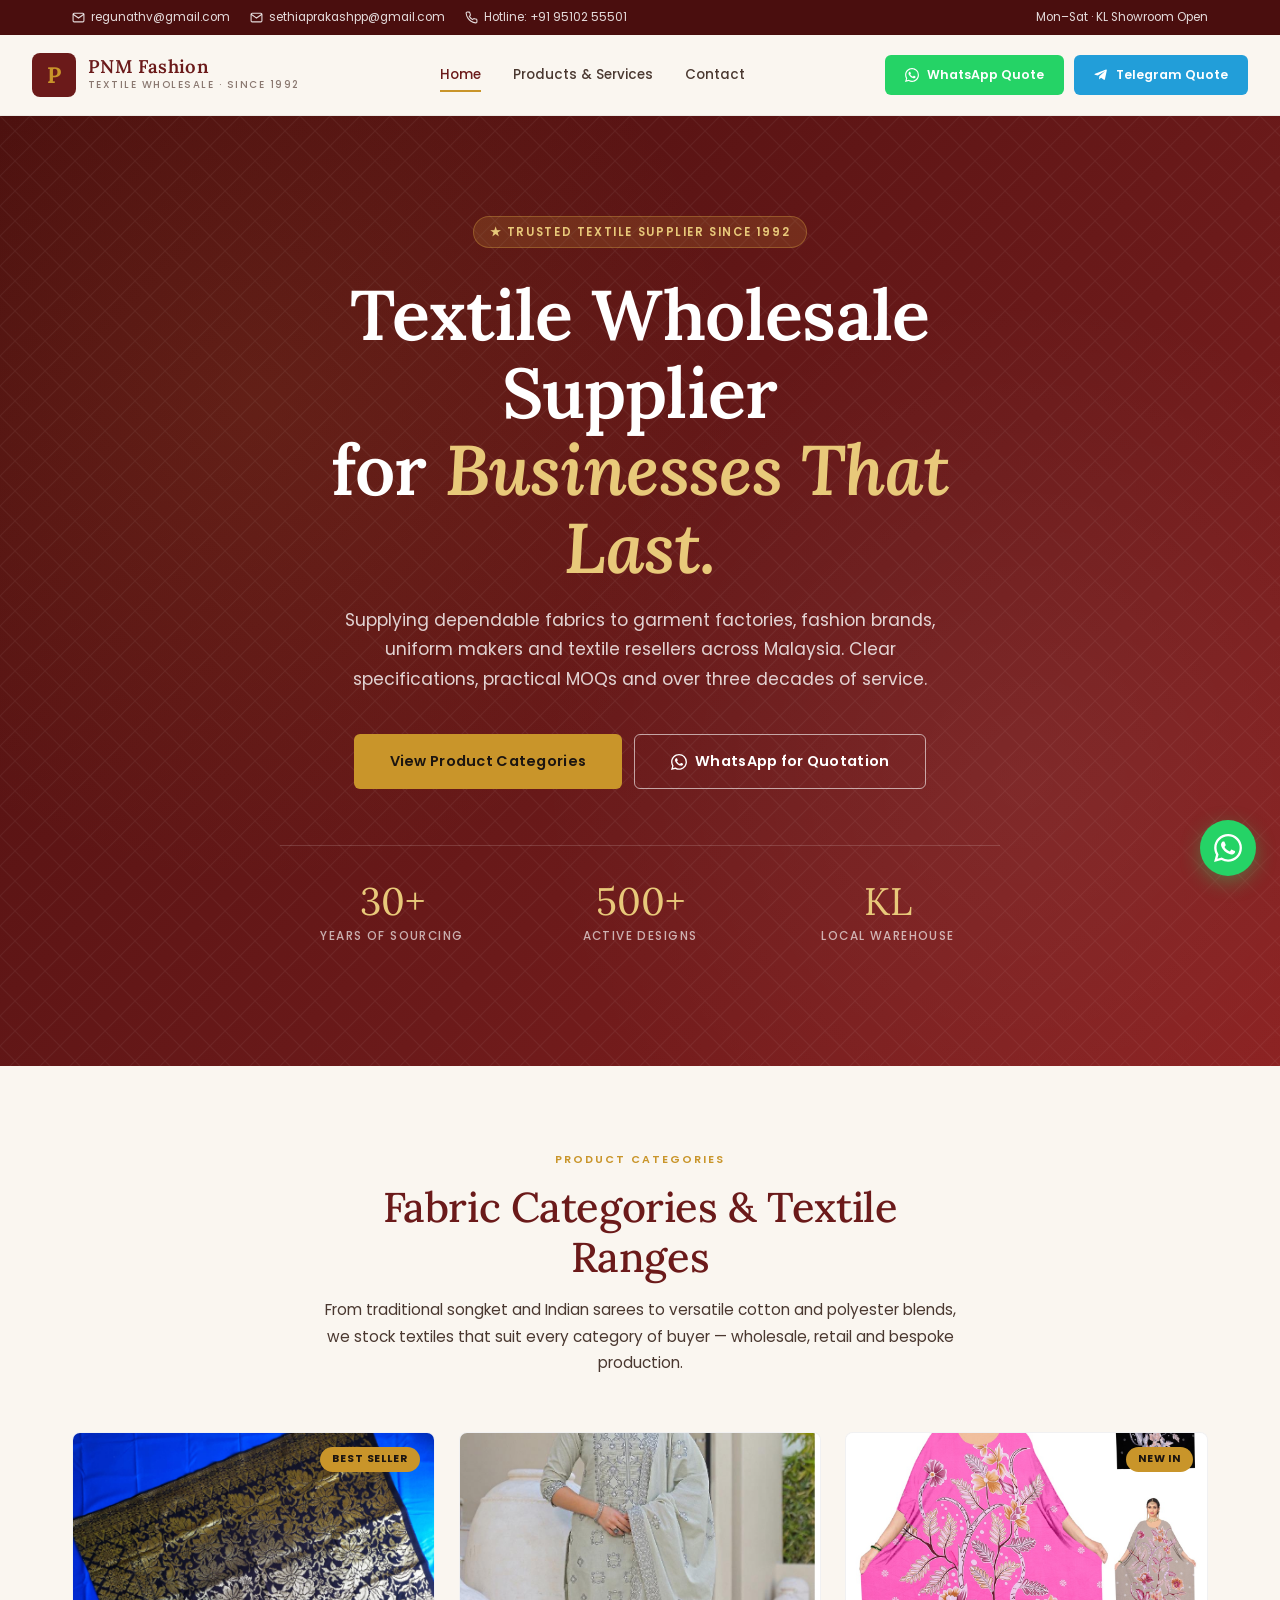
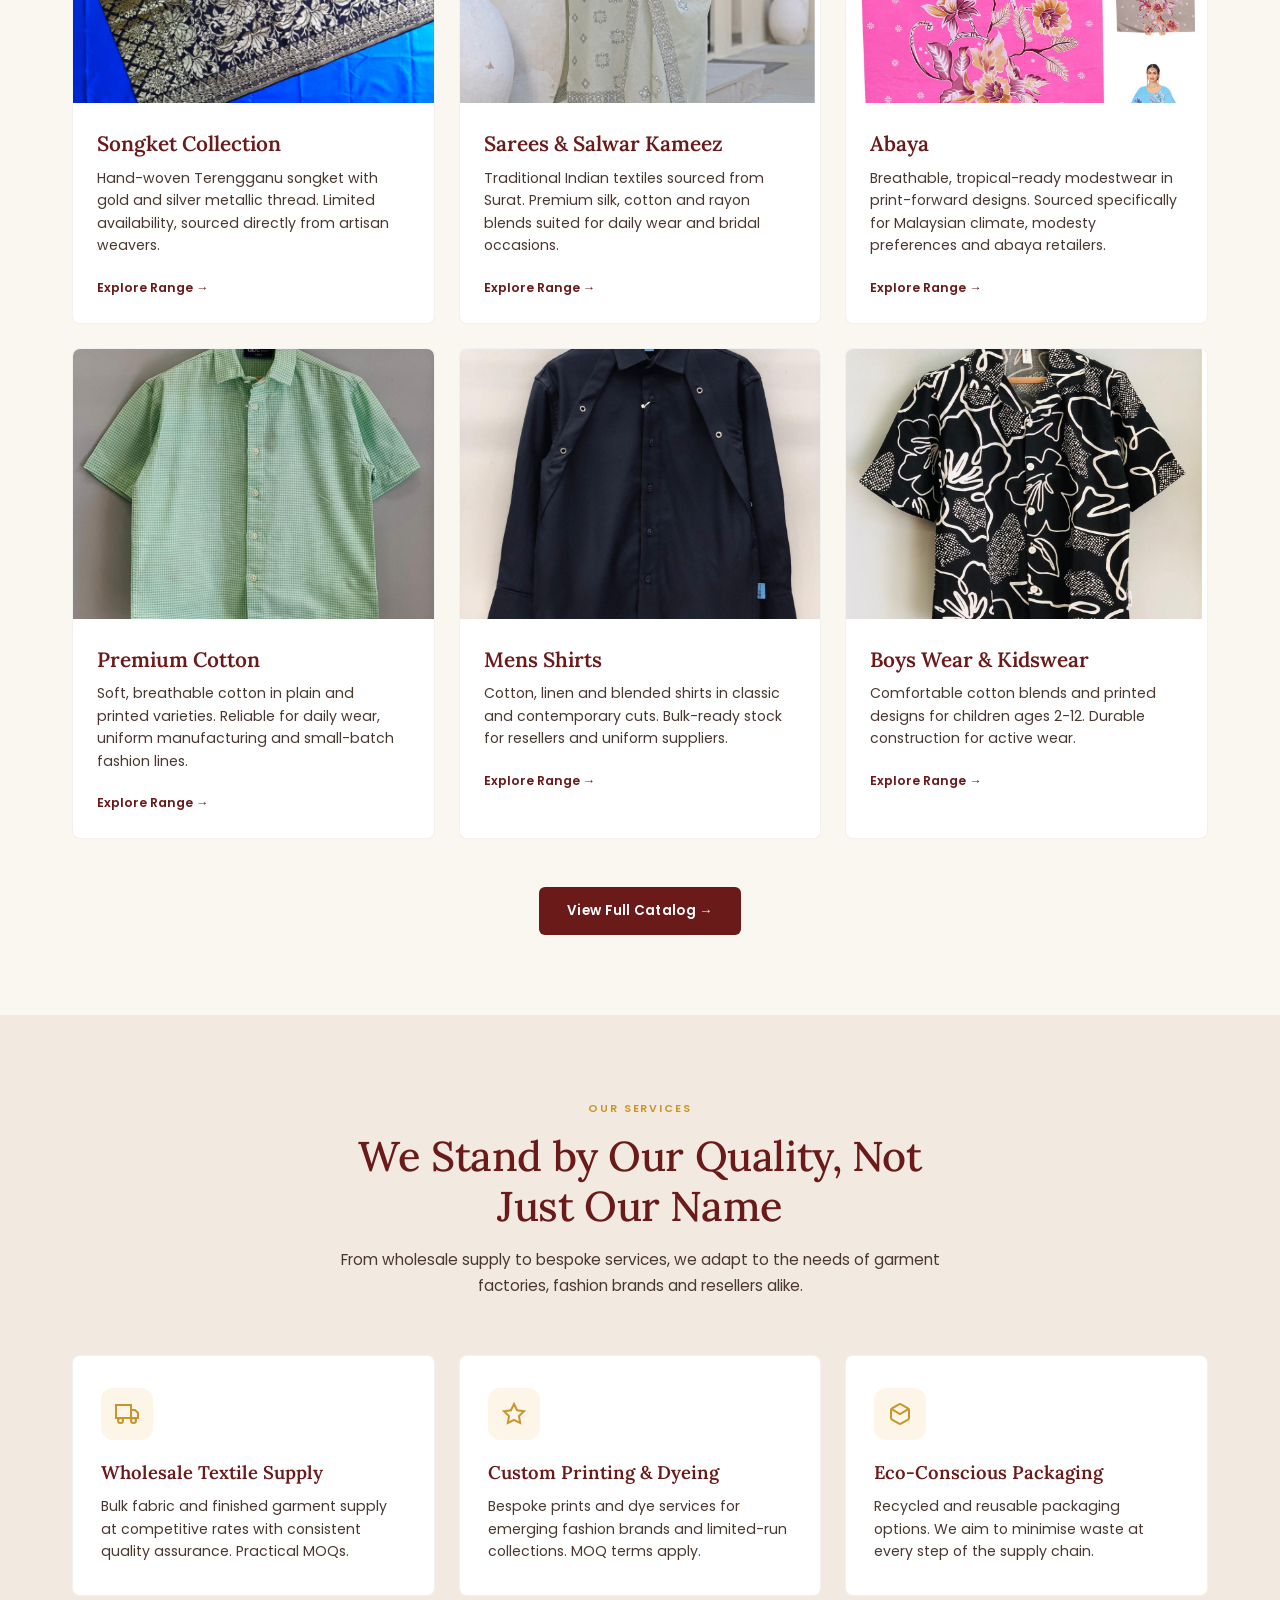
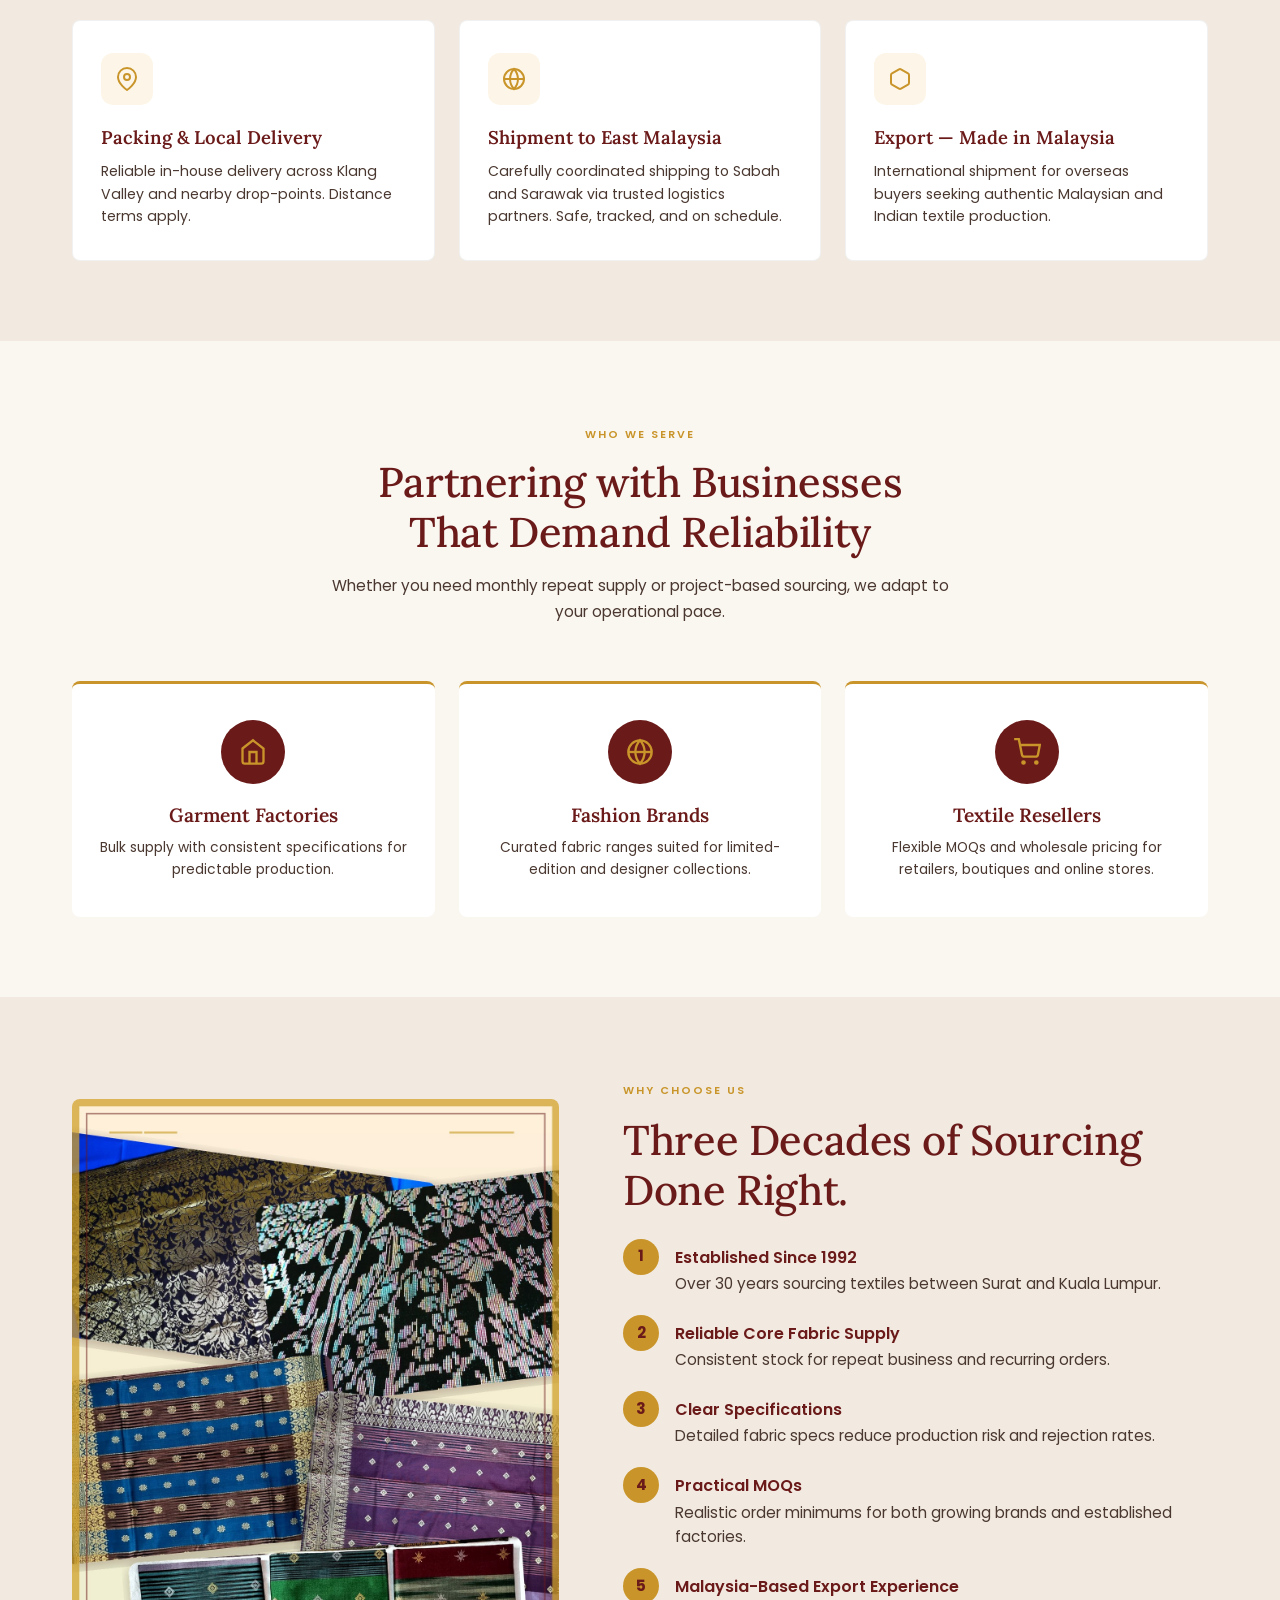
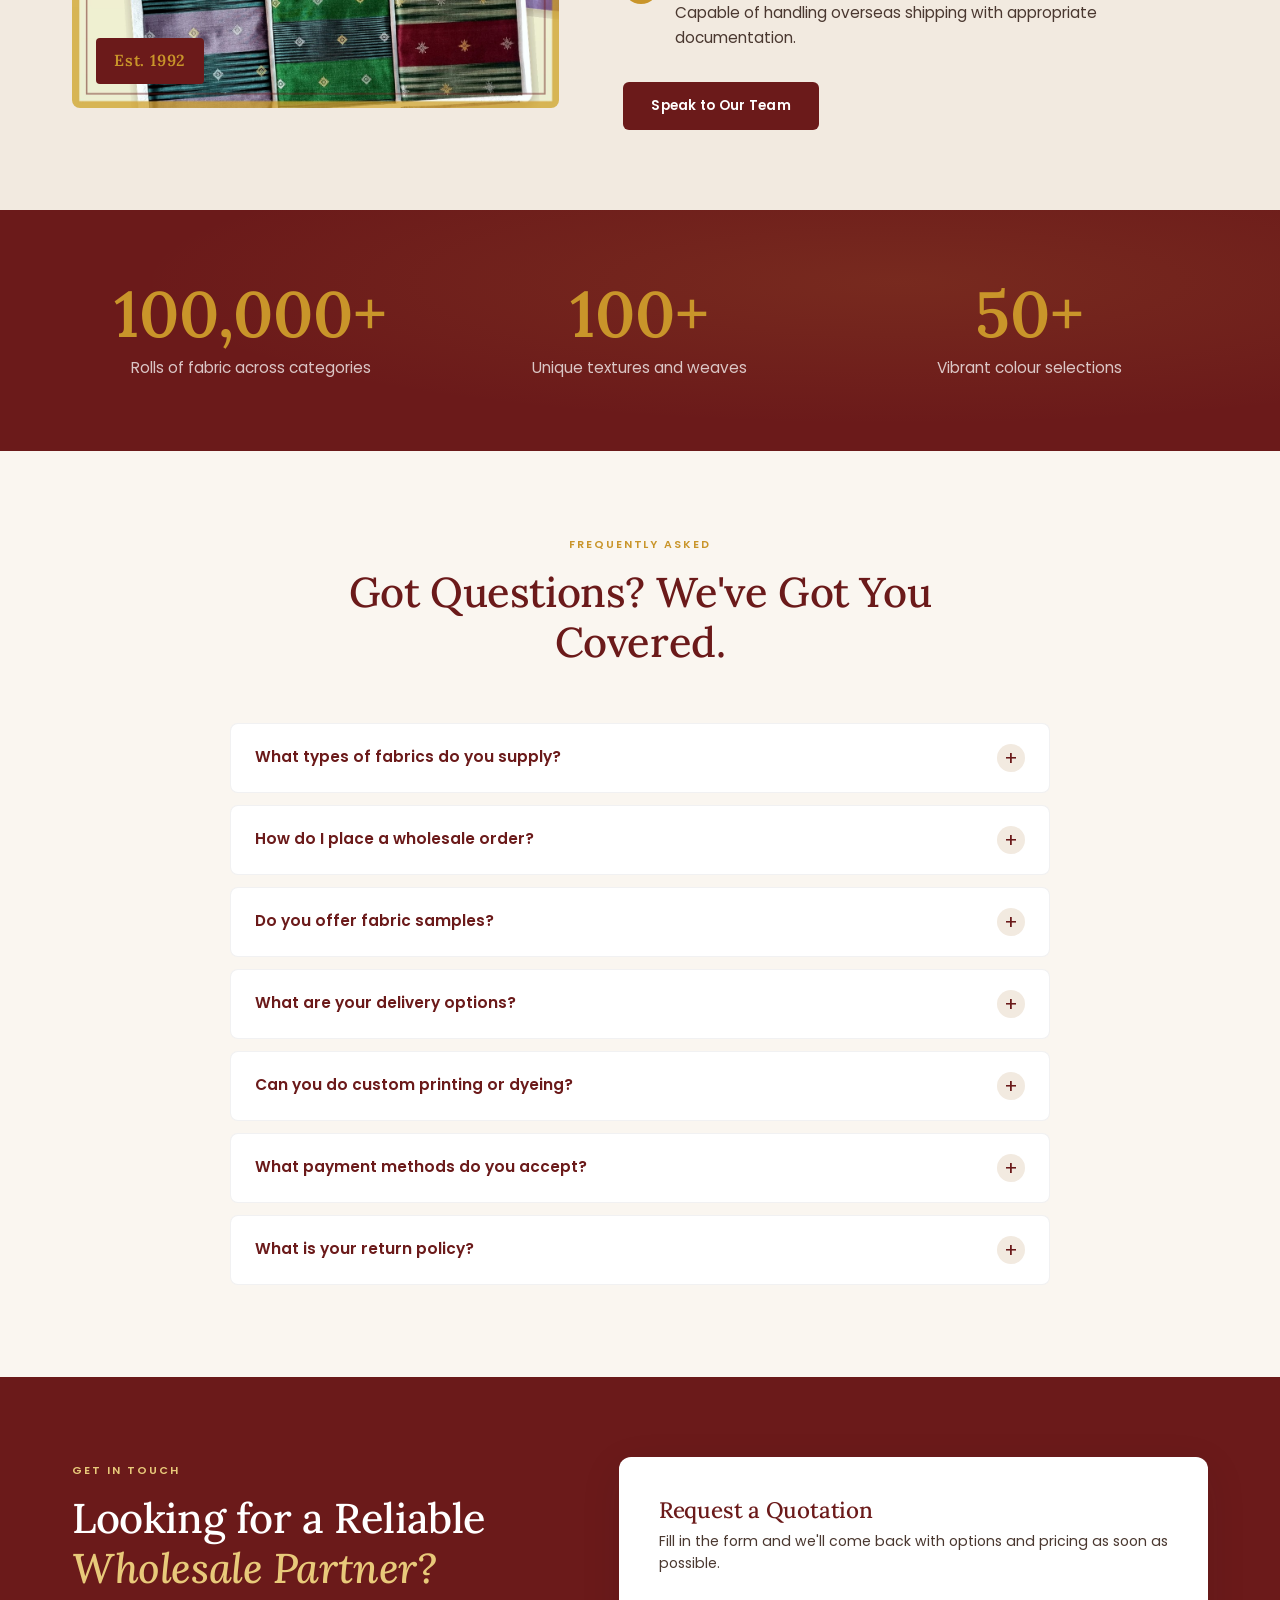
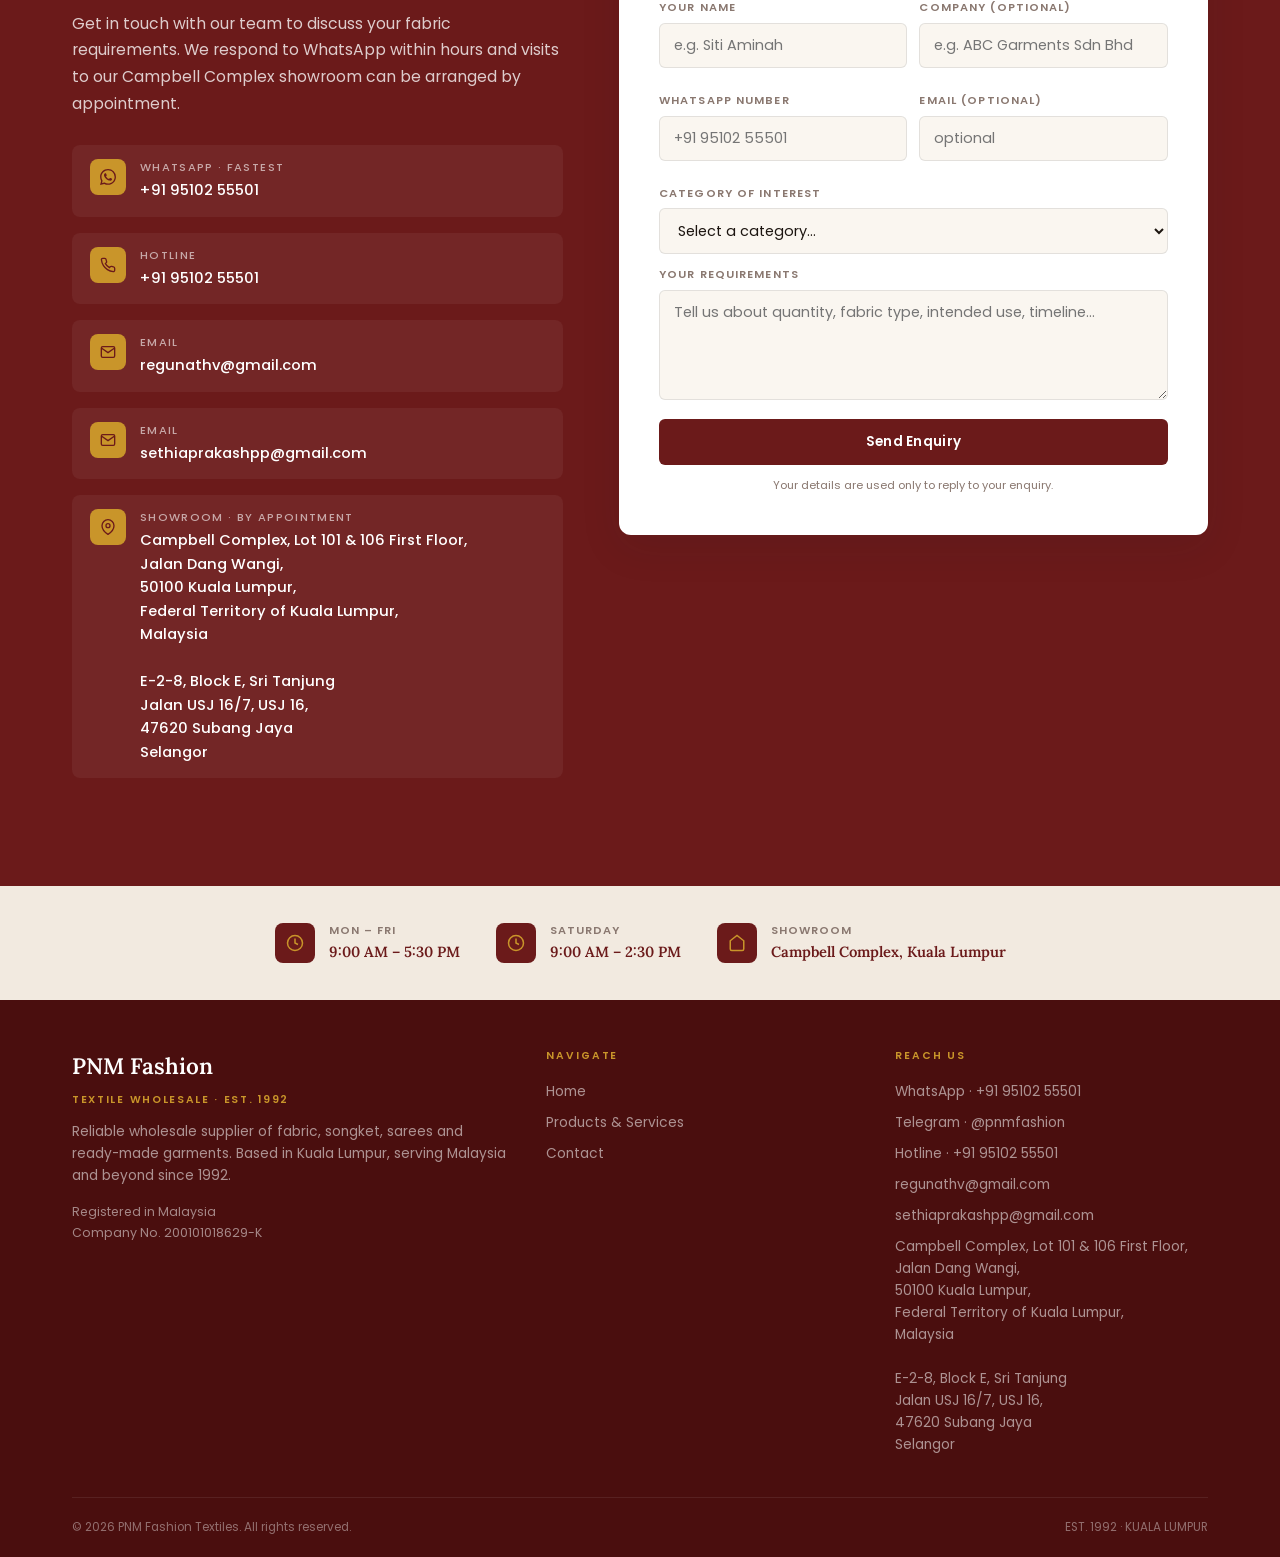
==== commit 82ff56ff: "Split catalog into standalone textile categories" ====
--- a/index.html
+++ b/index.html
@@ -805,14 +805,14 @@
           </div>
         </a>
 
-        <a href="catalog.html?cat=kaftans" class="cat-card">
+        <a href="catalog.html?cat=abaya" class="cat-card">
           <div class="cat-card__img">
-            <img src="assets/images/WhatsApp_Image_20260512_at_9_33_54_PM.jpeg" alt="Kaftans/Abaya">
+            <img src="assets/images/WhatsApp_Image_20260512_at_9_33_54_PM.jpeg" alt="Abaya">
             <span class="cat-card__tag">New In</span>
           </div>
           <div class="cat-card__body">
-            <div class="cat-card__name">Kaftans/Abaya</div>
-            <p class="cat-card__desc">Breathable, tropical-ready silhouettes in print-forward designs. Sourced specifically for Malaysian climate, modesty preferences and abaya retailers.</p>
+            <div class="cat-card__name">Abaya</div>
+            <p class="cat-card__desc">Breathable, tropical-ready modestwear in print-forward designs. Sourced specifically for Malaysian climate, modesty preferences and abaya retailers.</p>
             <span class="cat-card__link">Explore Range →</span>
           </div>
         </a>
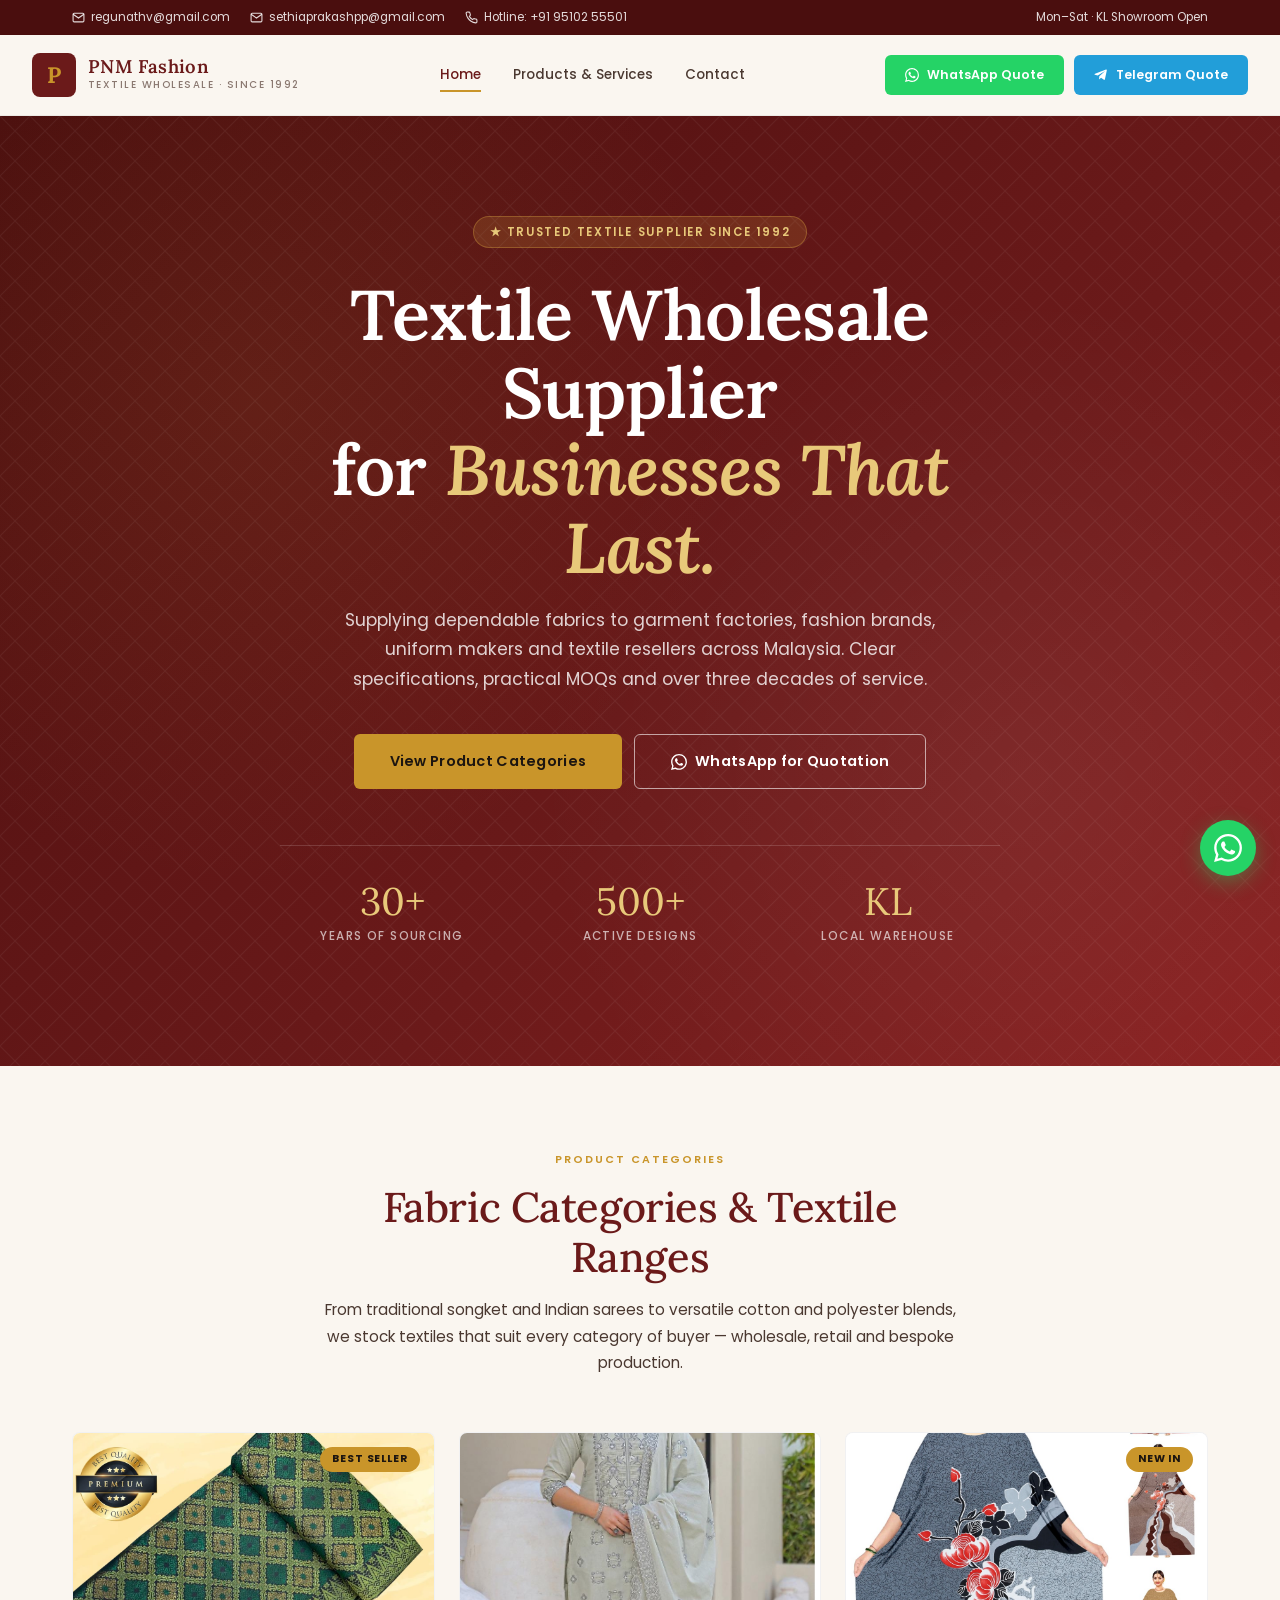
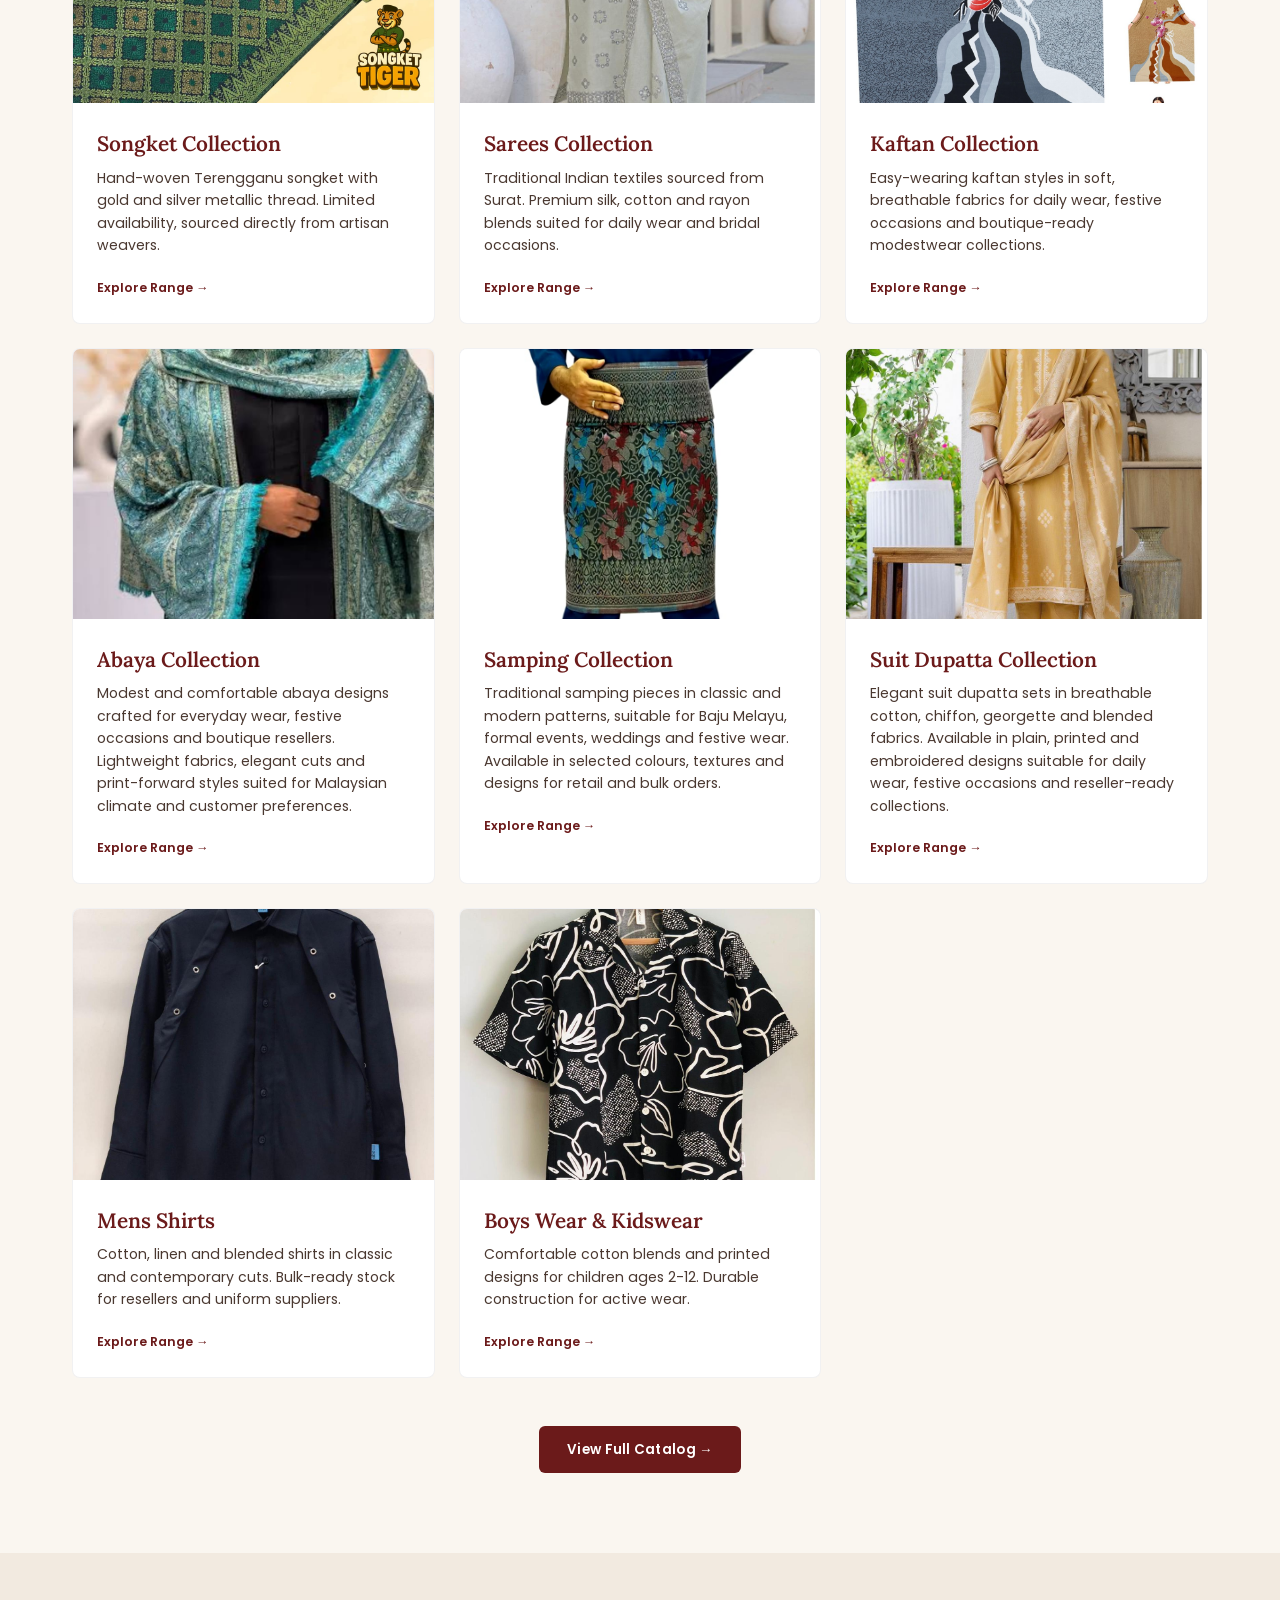
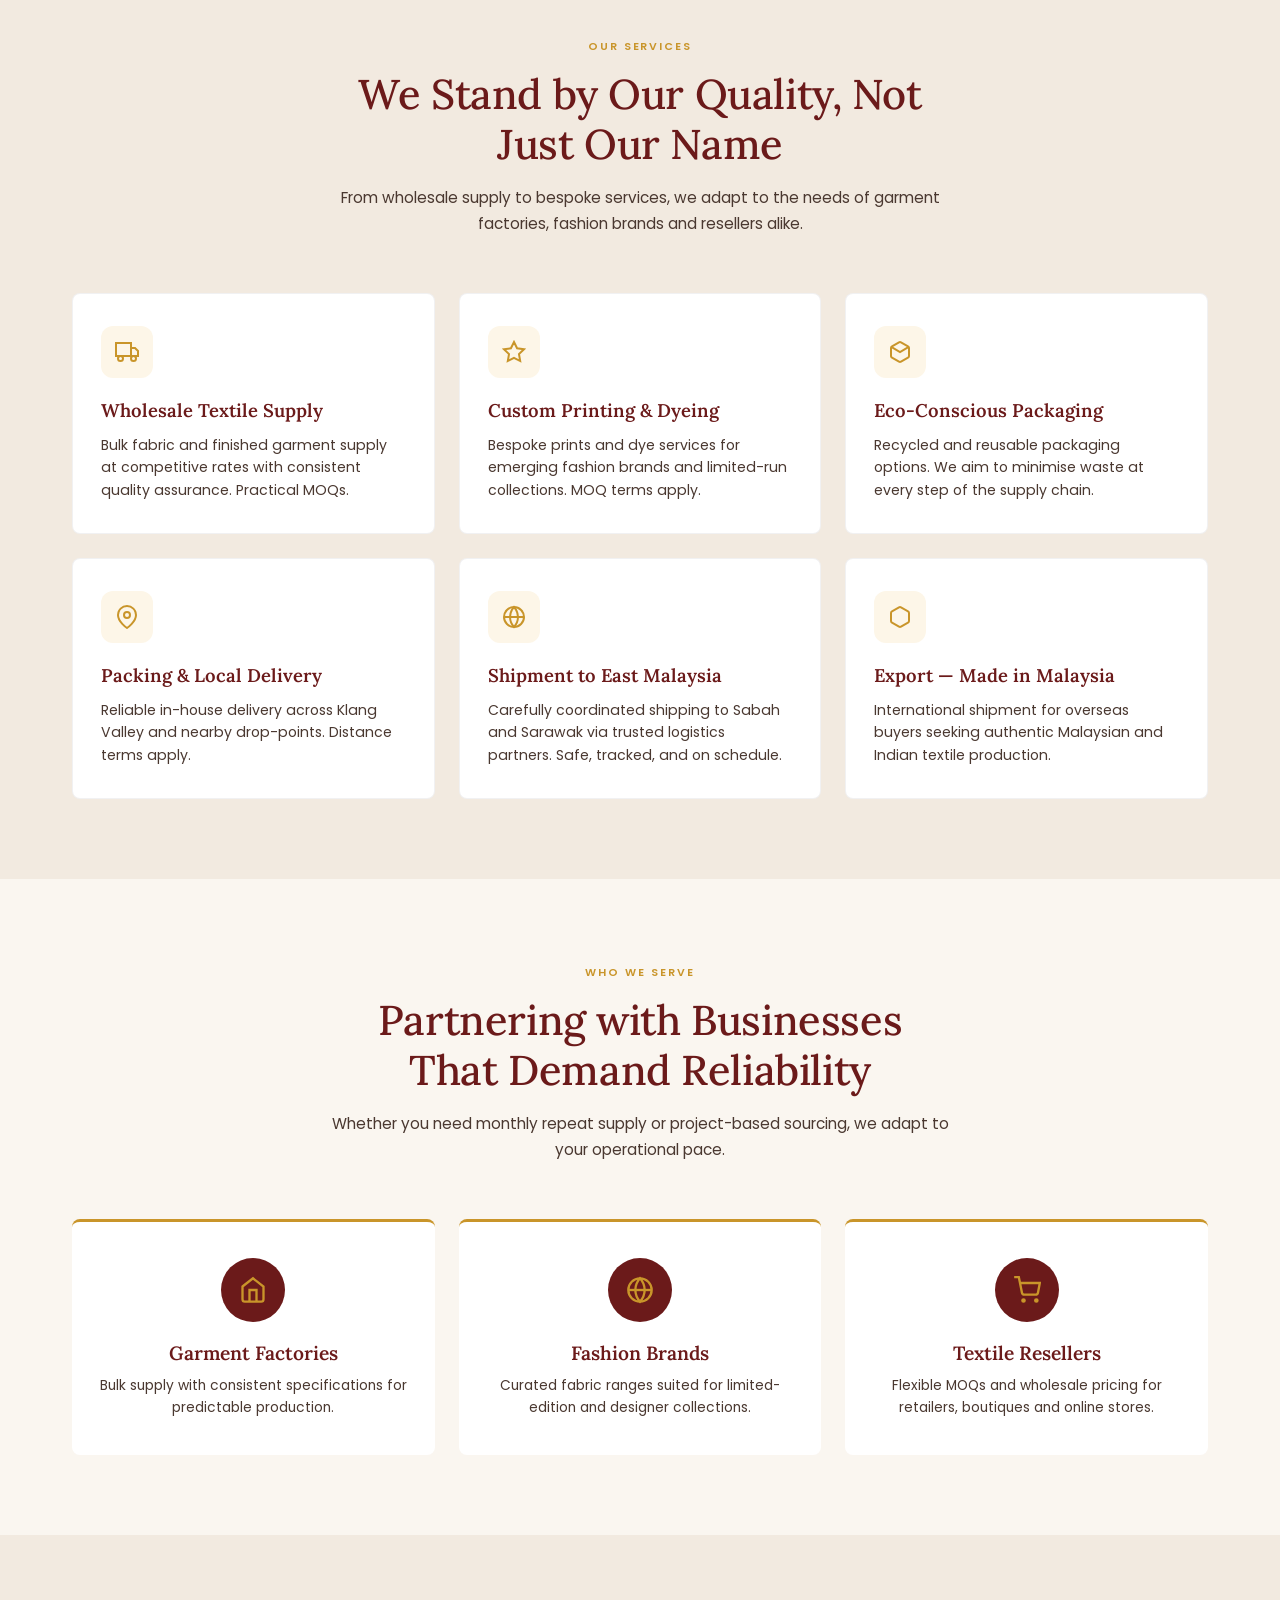
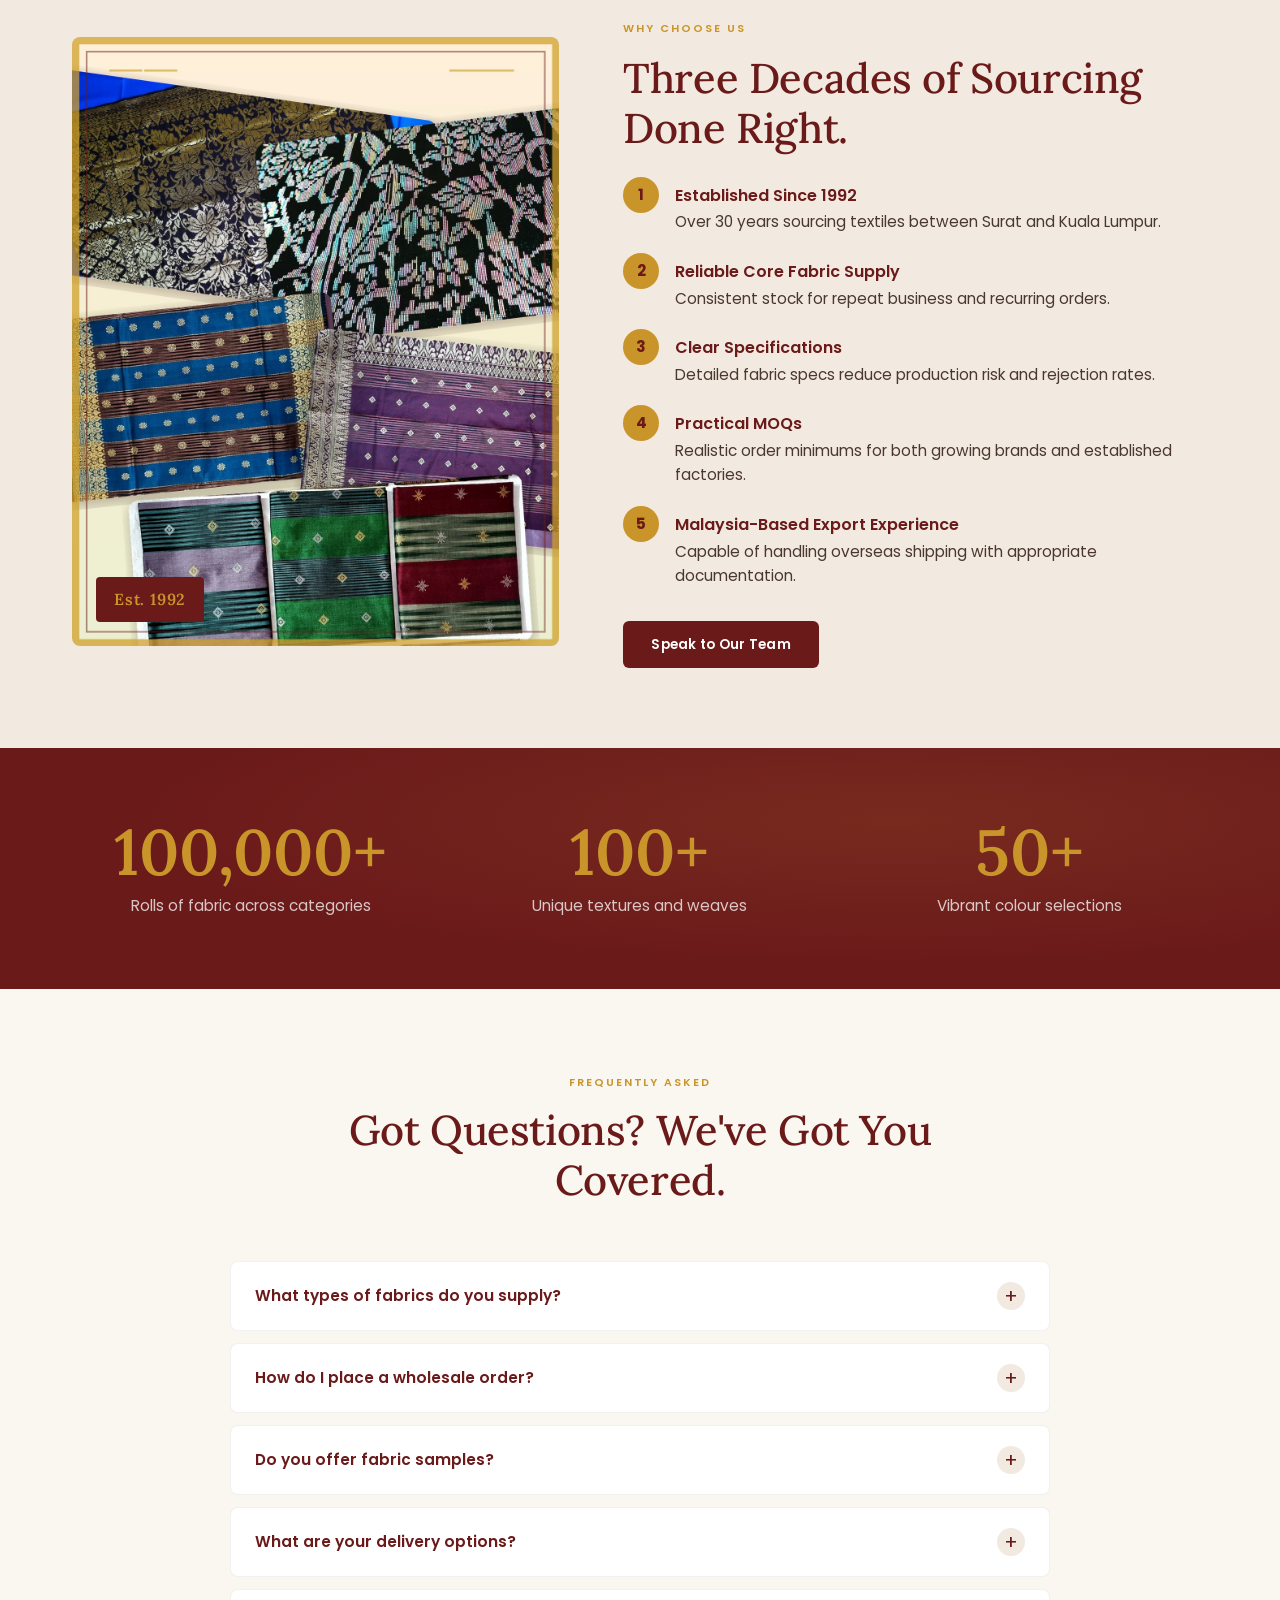
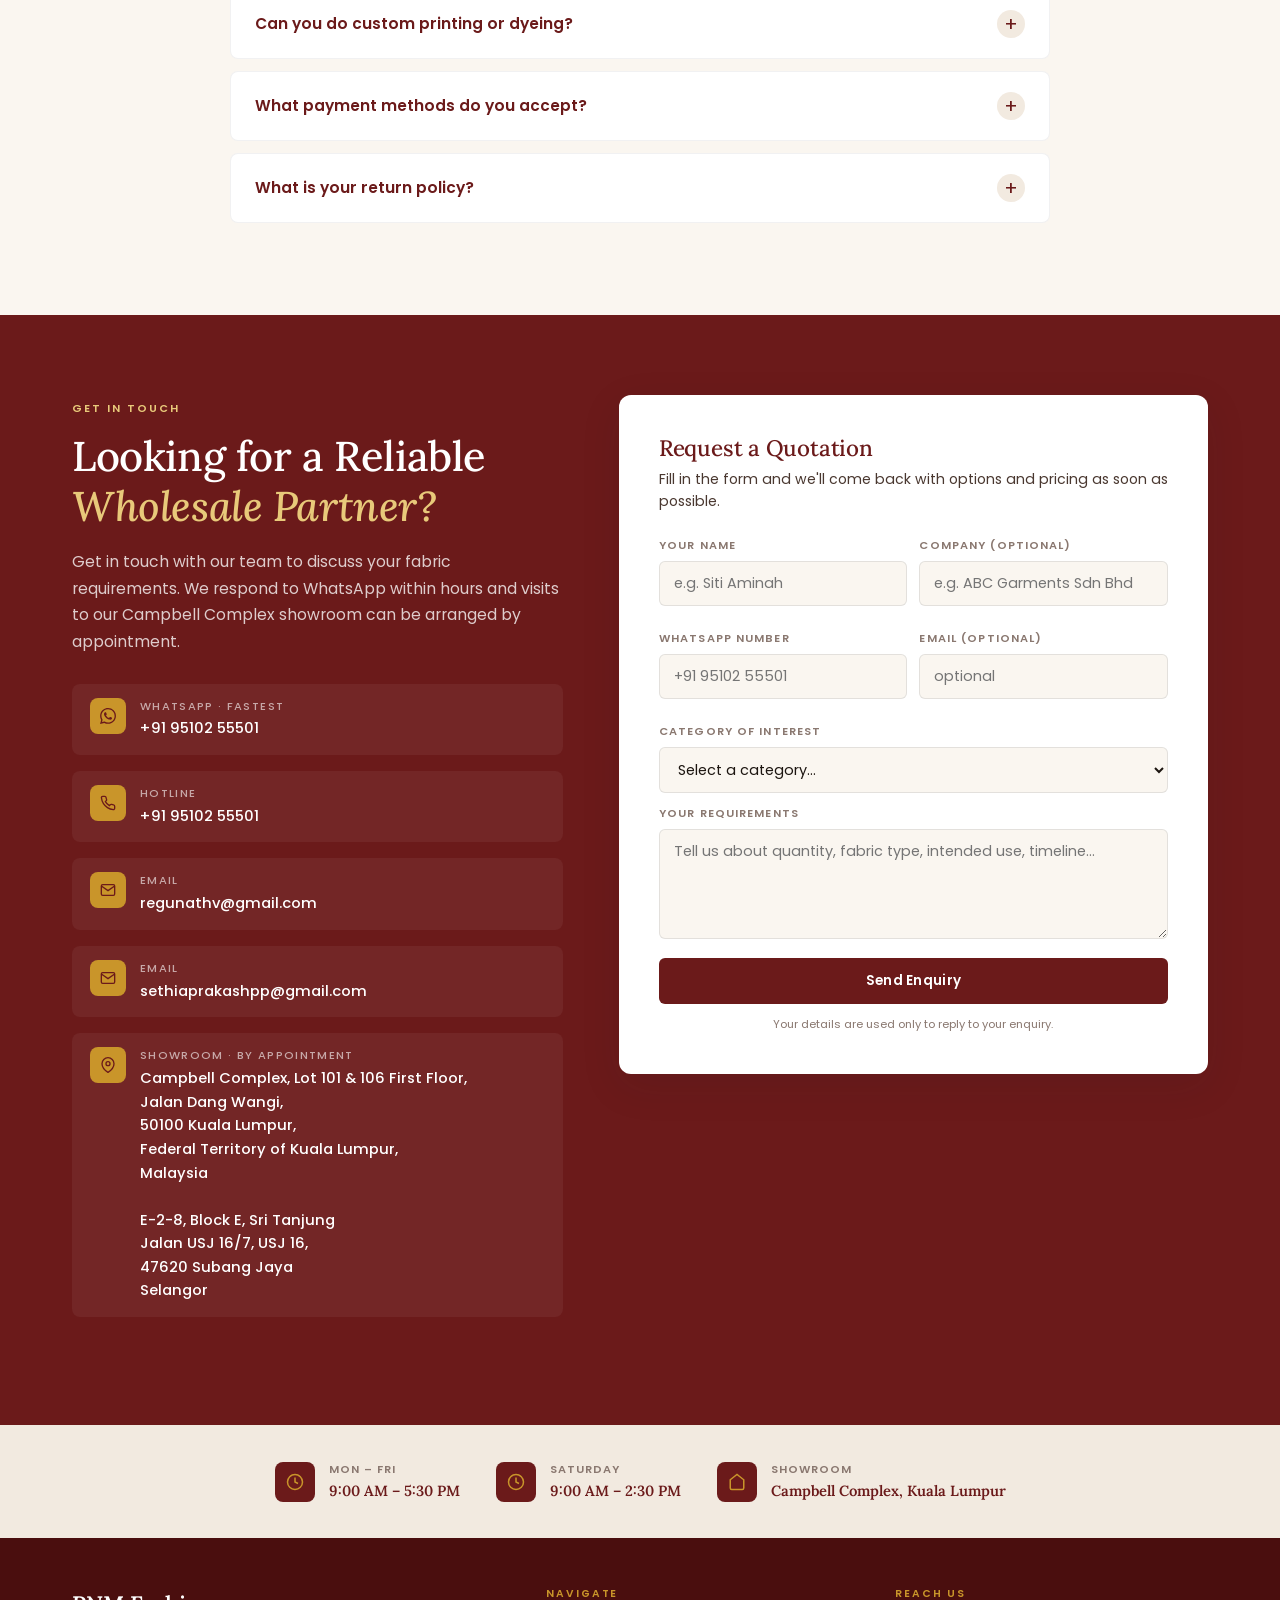
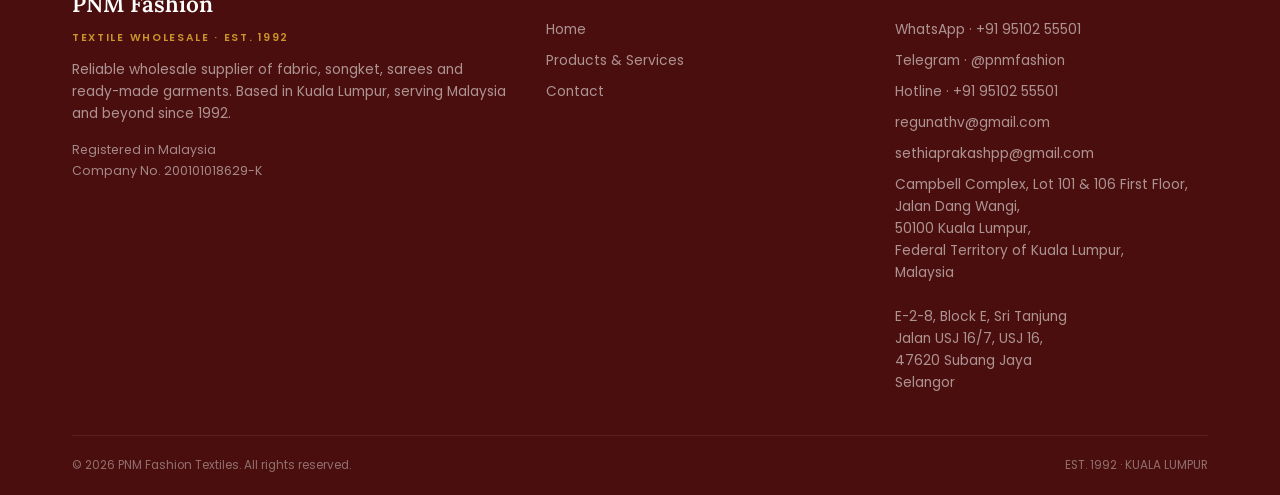
==== commit a5ca8a4a: "Update homepage textile category tiles" ====
--- a/index.html
+++ b/index.html
@@ -784,7 +784,7 @@
       <div class="cat-grid">
         <a href="catalog.html?cat=songket" class="cat-card">
           <div class="cat-card__img">
-            <img src="assets/images/IMG-20260613-WA0002.jpg" alt="Songket Collection">
+            <img src="assets/images/songketpic0.jpeg" alt="Songket Collection">
             <span class="cat-card__tag">Best Seller</span>
           </div>
           <div class="cat-card__body">
@@ -796,34 +796,56 @@
 
         <a href="catalog.html?cat=sarees" class="cat-card">
           <div class="cat-card__img">
-            <img src="assets/images/person_image_38.jpeg" alt="Sarees and Salwar Kameez">
+            <img src="assets/images/person_image_38.jpeg" alt="Sarees Collection">
           </div>
           <div class="cat-card__body">
-            <div class="cat-card__name">Sarees & Salwar Kameez</div>
+            <div class="cat-card__name">Sarees Collection</div>
             <p class="cat-card__desc">Traditional Indian textiles sourced from Surat. Premium silk, cotton and rayon blends suited for daily wear and bridal occasions.</p>
             <span class="cat-card__link">Explore Range →</span>
           </div>
         </a>
 
+        <a href="catalog.html?cat=kaftan" class="cat-card">
+          <div class="cat-card__img">
+            <img src="assets/images/kaftanpic0.jpeg" alt="Kaftan Collection">
+            <span class="cat-card__tag">New In</span>
+          </div>
+          <div class="cat-card__body">
+            <div class="cat-card__name">Kaftan Collection</div>
+            <p class="cat-card__desc">Easy-wearing kaftan styles in soft, breathable fabrics for daily wear, festive occasions and boutique-ready modestwear collections.</p>
+            <span class="cat-card__link">Explore Range →</span>
+          </div>
+        </a>
+
         <a href="catalog.html?cat=abaya" class="cat-card">
           <div class="cat-card__img">
-            <img src="assets/images/WhatsApp_Image_20260512_at_9_33_54_PM.jpeg" alt="Abaya">
-            <span class="cat-card__tag">New In</span>
+            <img src="assets/images/abayapic0.jpg" alt="Abaya Collection">
           </div>
           <div class="cat-card__body">
-            <div class="cat-card__name">Abaya</div>
-            <p class="cat-card__desc">Breathable, tropical-ready modestwear in print-forward designs. Sourced specifically for Malaysian climate, modesty preferences and abaya retailers.</p>
+            <div class="cat-card__name">Abaya Collection</div>
+            <p class="cat-card__desc">Modest and comfortable abaya designs crafted for everyday wear, festive occasions and boutique resellers. Lightweight fabrics, elegant cuts and print-forward styles suited for Malaysian climate and customer preferences.</p>
             <span class="cat-card__link">Explore Range →</span>
           </div>
         </a>
 
-        <a href="catalog.html?cat=cotton" class="cat-card">
+        <a href="catalog.html?cat=samping" class="cat-card">
           <div class="cat-card__img">
-            <img src="assets/images/shirt_85.jpeg" alt="Cotton Fabric">
+            <img src="assets/images/sampingpic0.jpeg" alt="Samping Collection">
           </div>
           <div class="cat-card__body">
-            <div class="cat-card__name">Premium Cotton</div>
-            <p class="cat-card__desc">Soft, breathable cotton in plain and printed varieties. Reliable for daily wear, uniform manufacturing and small-batch fashion lines.</p>
+            <div class="cat-card__name">Samping Collection</div>
+            <p class="cat-card__desc">Traditional samping pieces in classic and modern patterns, suitable for Baju Melayu, formal events, weddings and festive wear. Available in selected colours, textures and designs for retail and bulk orders.</p>
+            <span class="cat-card__link">Explore Range →</span>
+          </div>
+        </a>
+
+        <a href="catalog.html?cat=suit-dupatta" class="cat-card">
+          <div class="cat-card__img">
+            <img src="assets/images/suitspic0.jpeg" alt="Suit Dupatta Collection">
+          </div>
+          <div class="cat-card__body">
+            <div class="cat-card__name">Suit Dupatta Collection</div>
+            <p class="cat-card__desc">Elegant suit dupatta sets in breathable cotton, chiffon, georgette and blended fabrics. Available in plain, printed and embroidered designs suitable for daily wear, festive occasions and reseller-ready collections.</p>
             <span class="cat-card__link">Explore Range →</span>
           </div>
         </a>
